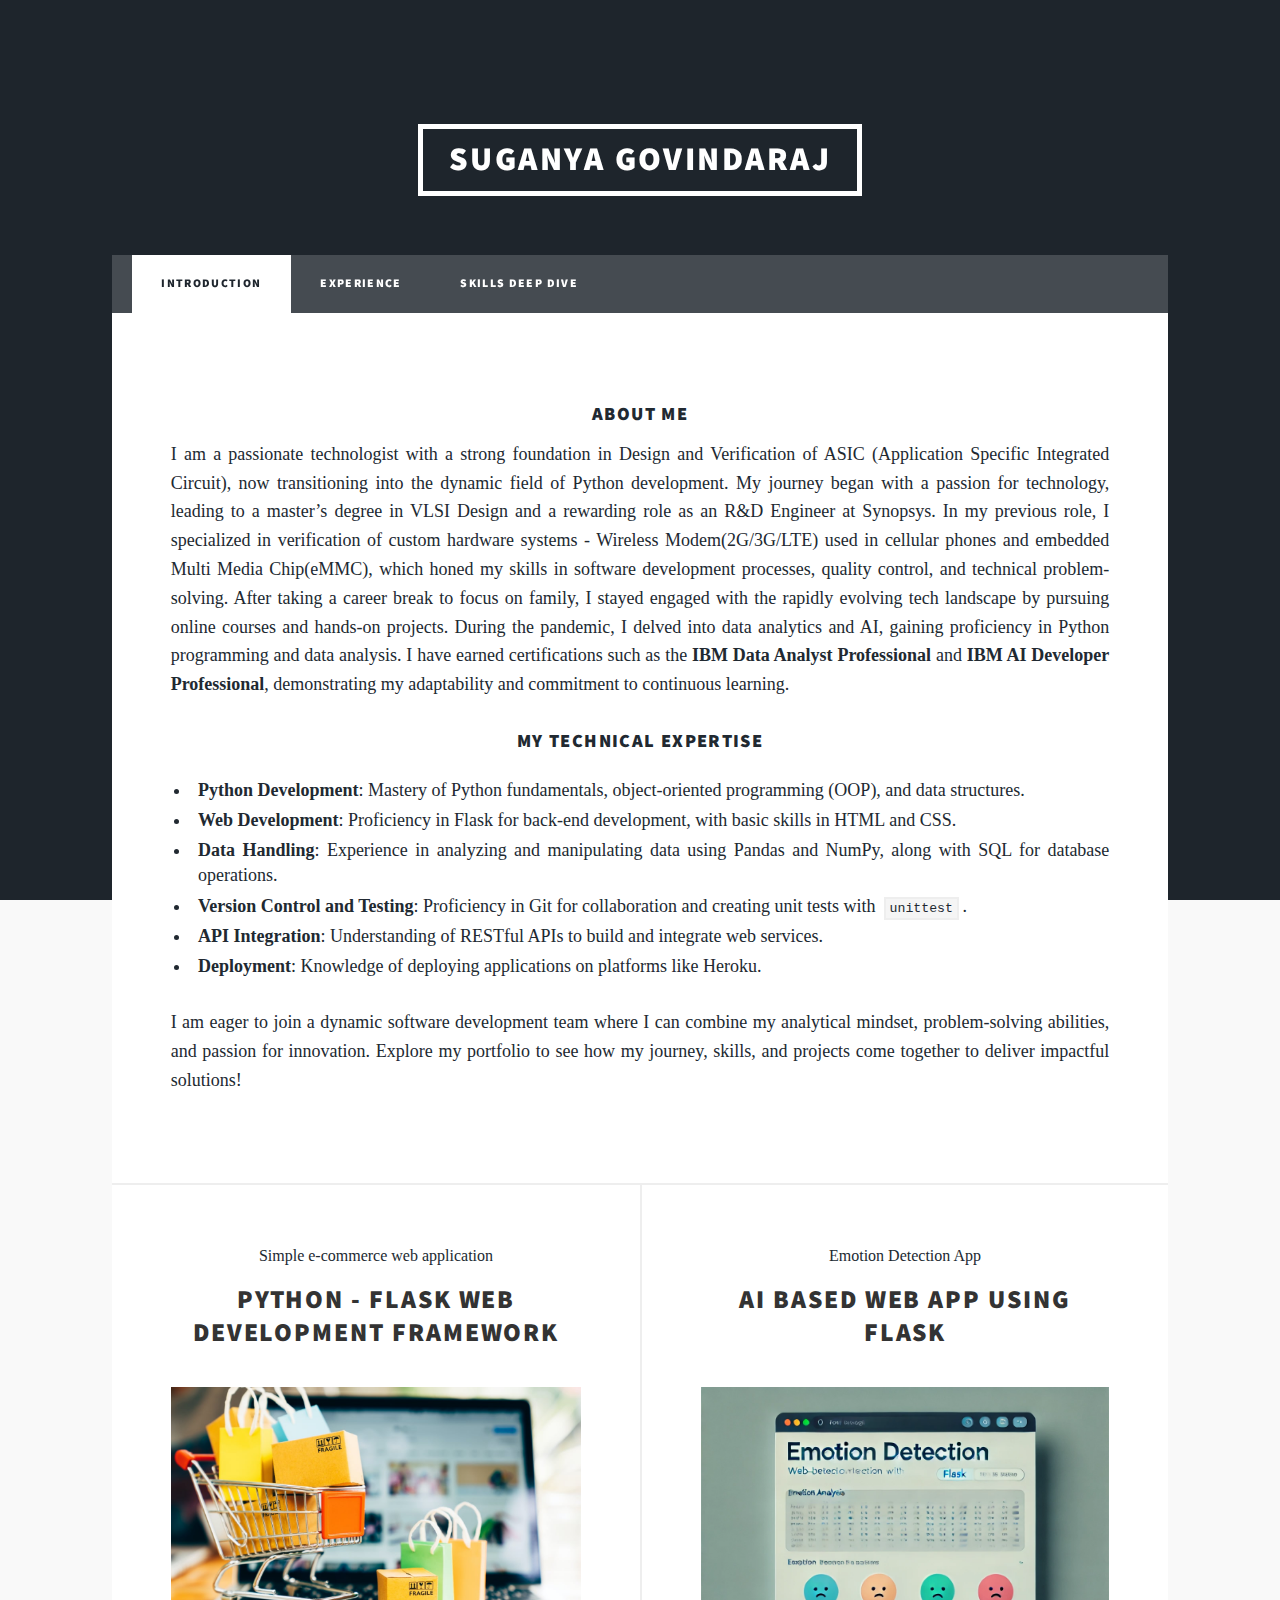
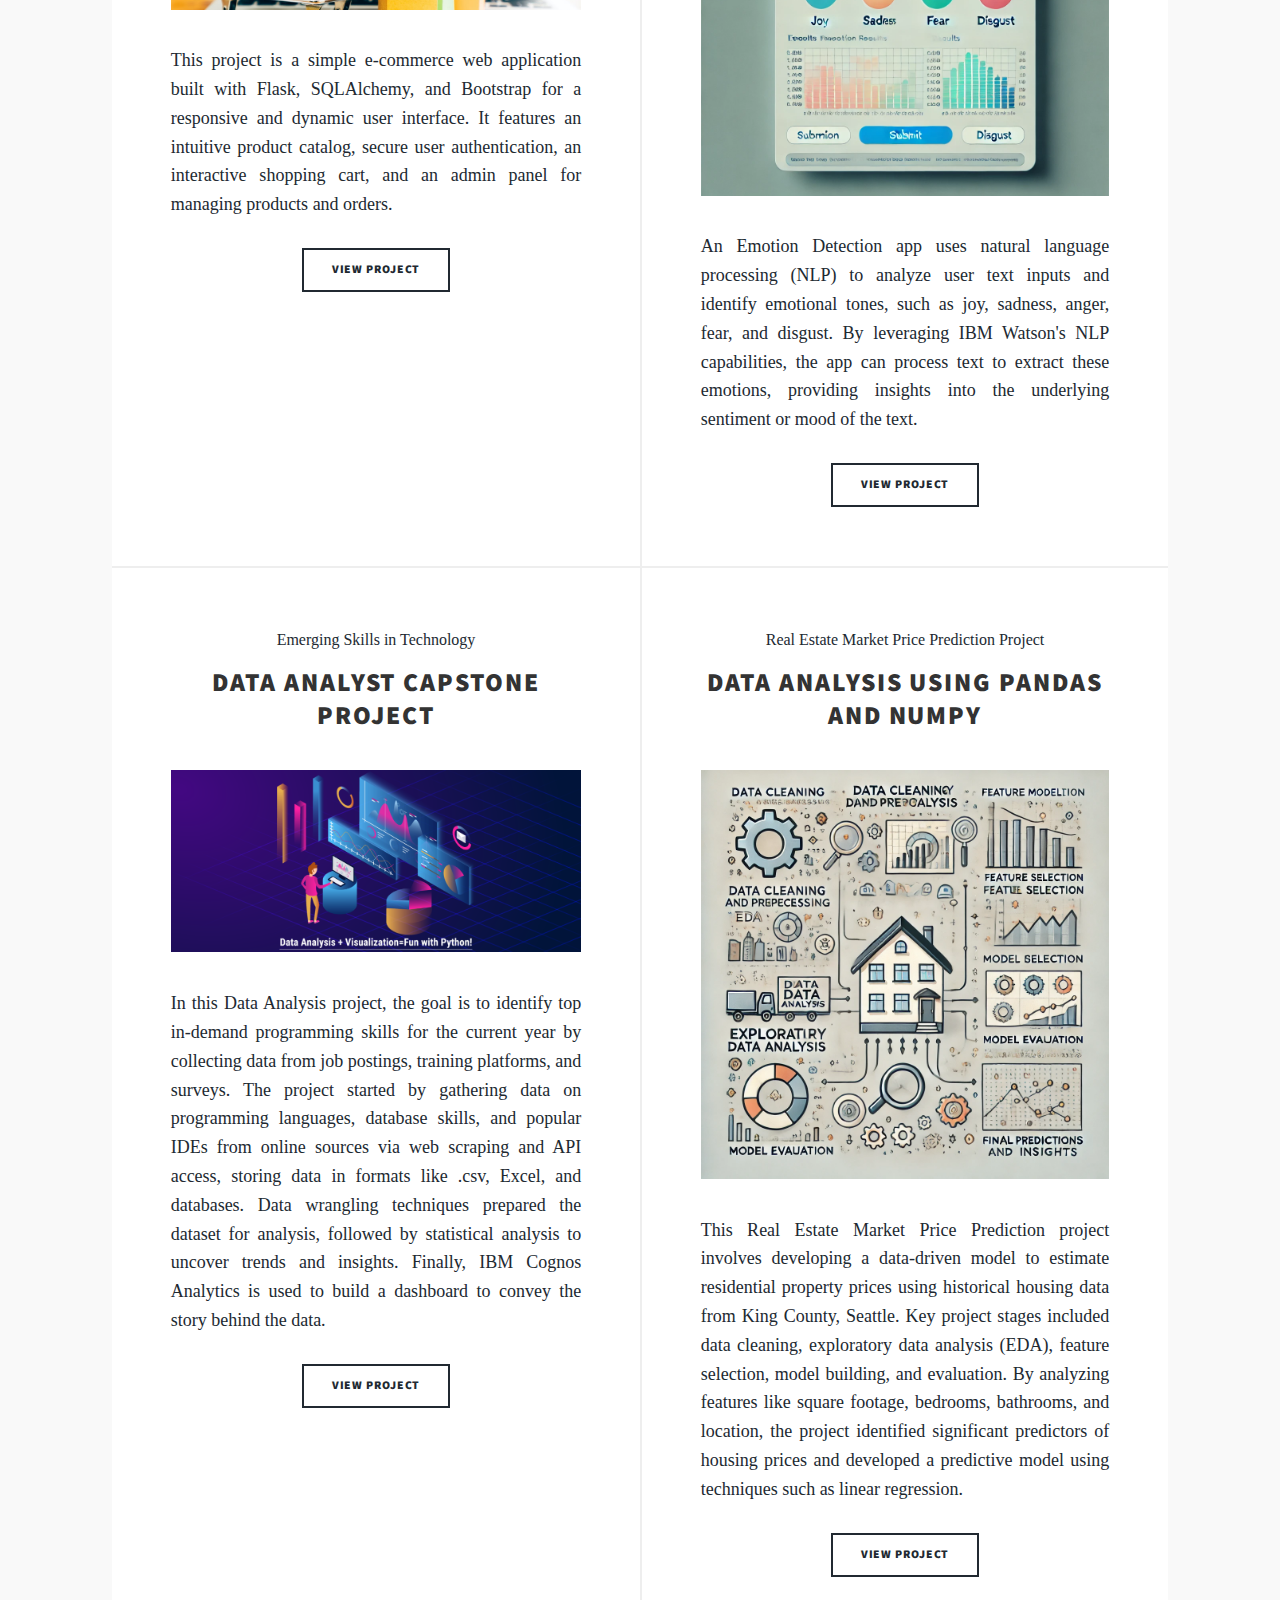
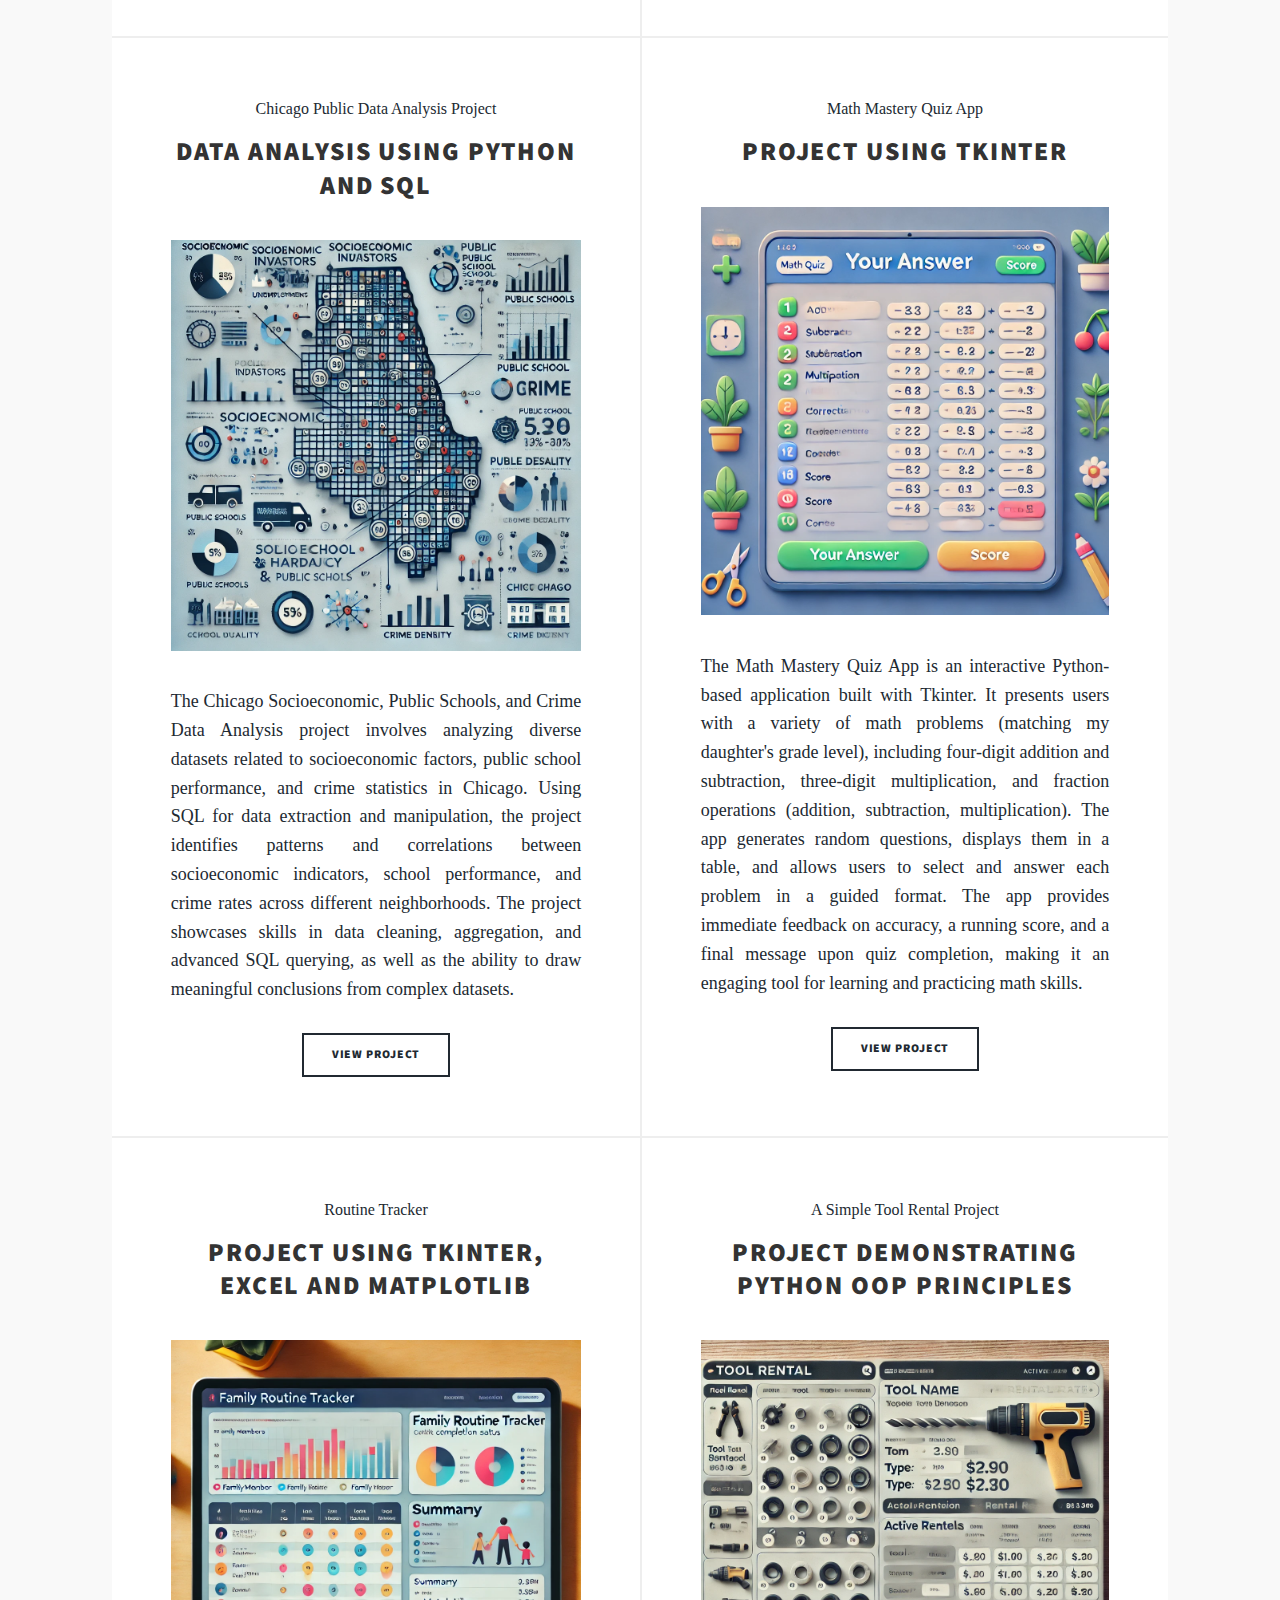
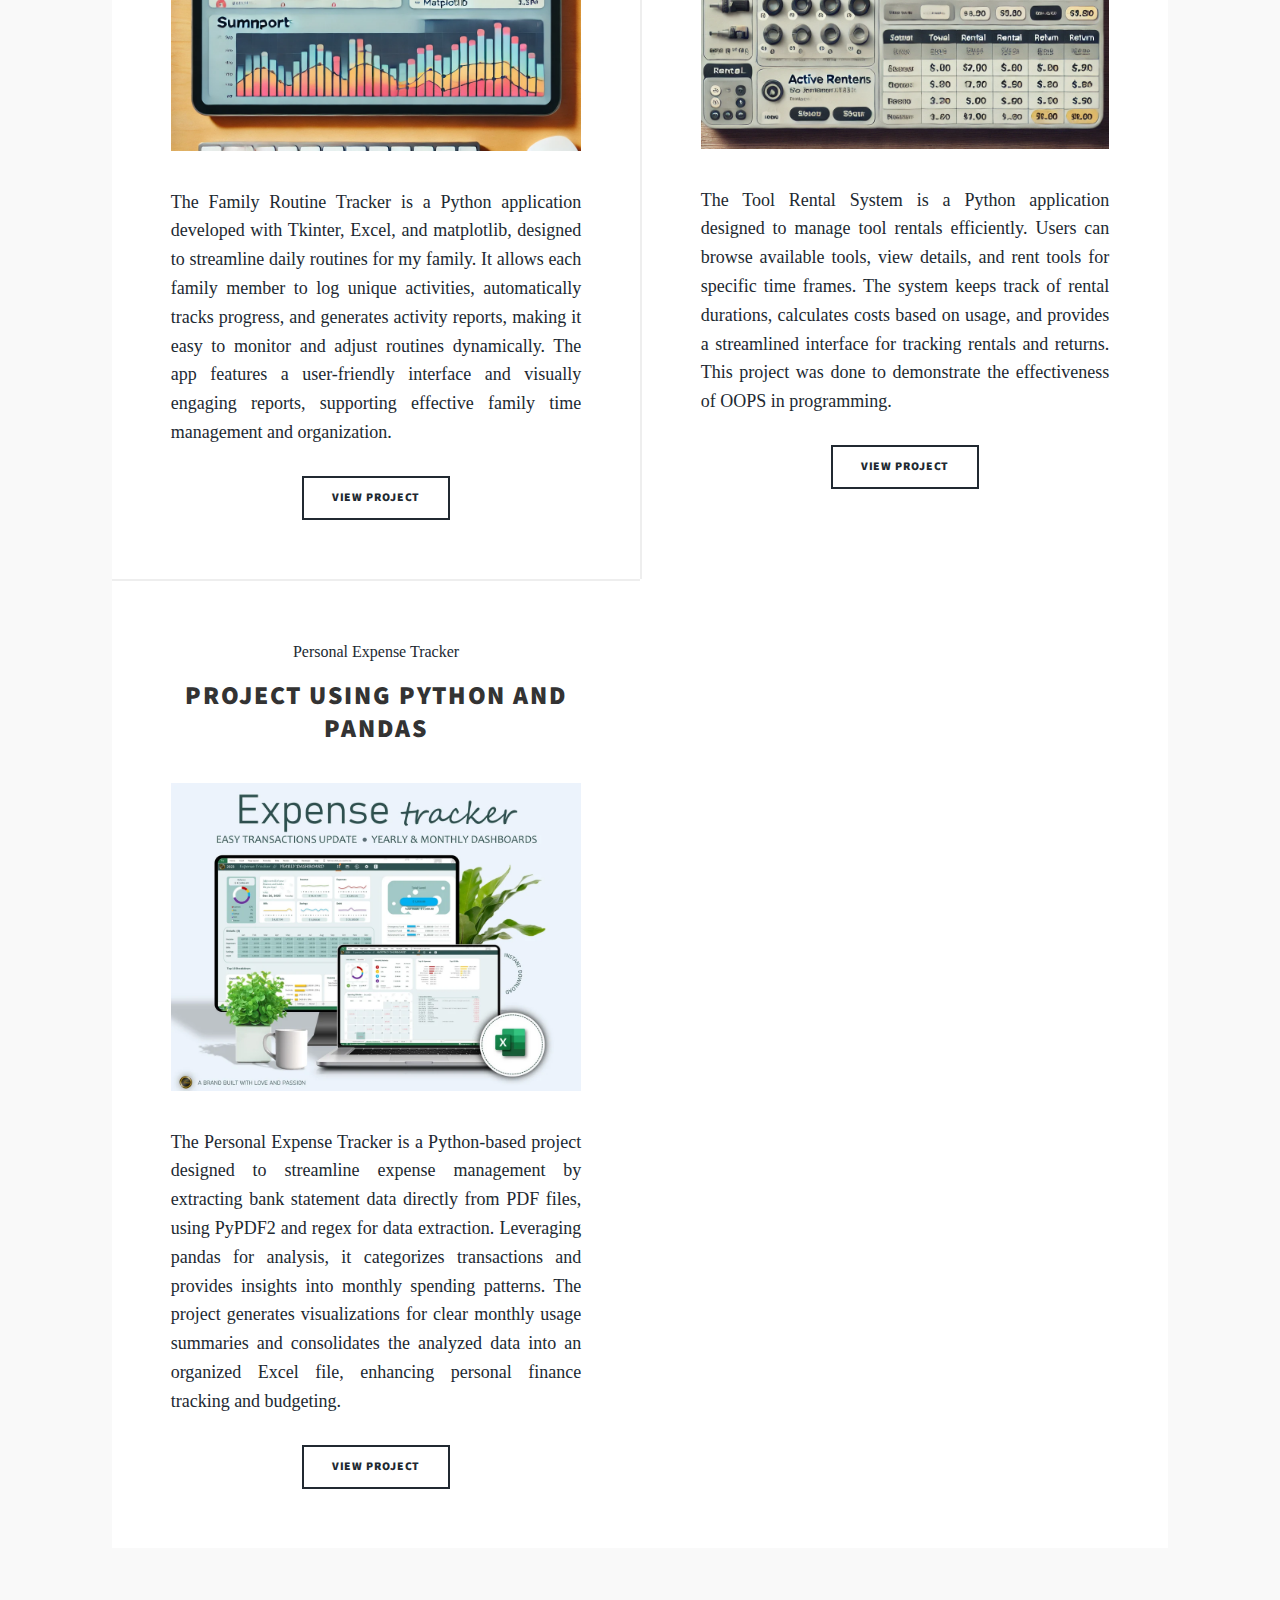
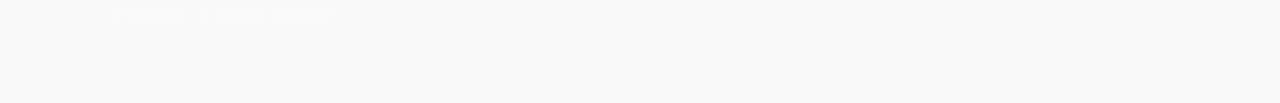
==== index.html @ 017e0efd "Add files via upload" ====
<!DOCTYPE HTML>
<!--
	Massively by HTML5 UP
	html5up.net | @ajlkn
	Free for personal and commercial use under the CCA 3.0 license (html5up.net/license)
-->
<html>
	<head>
		<title>Suganya G</title>
		<meta charset="utf-8" />
		<meta name="viewport" content="width=device-width, initial-scale=1, user-scalable=no" />
		<link rel="stylesheet" href="assets/css/main.css" />
		<noscript><link rel="stylesheet" href="assets/css/noscript.css" /></noscript>
	    <style>
			body {
                font-family: Aptos;
				font-size: 18px;
				line-height: 1.6;
				margin: 0;
				padding: 20px;
				background-color: #f9f9f9;
			}
			h1, h2 {
				color: #333;
			}
			p, ul {
				text-align: justify;
			}
			ul {
				list-style-type: square;
				margin-left: 20px;
			}
			section {
				margin-bottom: 20px;
			}
		</style>	
	
	</head>
	<body class="is-preload">

		<!-- Wrapper -->
			<div id="wrapper">

				<!-- Header -->
				<header id="header">
					<a href="index.html" class="logo">Suganya Govindaraj</a>
				</header>
						
					</div>


				<!-- Nav -->
					<nav id="nav">
						<ul class="links">
							<li class="active"><a href="index.html">Introduction</a></li>
							<li><a href="generic.html">Experience</a></li>
							<li><a href="elements.html">Skills Deep Dive</a></li>
						</ul>
						
					</nav>

				<!-- Main -->
					<div id="main">

						<!-- Featured Post -->
						<article class="post featured">
							<header class="posts">
								
								<h3>About Me</h3>
								<p style="font-style: normal; text-align: justify; font-size: 18px">
									I am a passionate technologist with a strong foundation in Design and Verification of ASIC (Application Specific Integrated Circuit), now transitioning into the dynamic field of Python development. My journey began with a passion for technology, leading to a master’s degree in VLSI Design and a rewarding role as an R&D Engineer at Synopsys.
									In my previous role, I specialized in verification of custom hardware systems - Wireless Modem(2G/3G/LTE) used in cellular phones and embedded Multi Media Chip(eMMC), which honed my skills in software development processes, quality control, and technical problem-solving.
									After taking a career break to focus on family, I stayed engaged with the rapidly evolving tech landscape by pursuing online courses and hands-on projects. During the pandemic, I delved into data analytics and AI, gaining proficiency in Python programming and data analysis.
									I have earned certifications such as the <strong>IBM Data Analyst Professional</strong> and <strong>IBM AI Developer Professional</strong>, demonstrating my adaptability and commitment to continuous learning.
								
								</p>
							
							
								<h3>My Technical Expertise</h3>
								<ul style="list-style-type: disc; margin: 30; padding: 0; font-family: Aptos; text-align: justify;">
									<li style="margin-bottom: 5px; font-size: 18px; line-height: 1.4;">
									  <strong>Python Development</strong>: Mastery of Python fundamentals, object-oriented programming (OOP), and data structures.
									</li>
									<li style="margin-bottom: 5px; font-size: 18px; line-height: 1.4;">
									  <strong>Web Development</strong>: Proficiency in Flask for back-end development, with basic skills in HTML and CSS.
									</li>
									<li style="margin-bottom: 5px; font-size: 18px; line-height: 1.4;">
									  <strong>Data Handling</strong>: Experience in analyzing and manipulating data using Pandas and NumPy, along with SQL for database operations.
									</li>
									<li style="margin-bottom: 5px; font-size: 18px; line-height: 1.4;">
									  <strong>Version Control and Testing</strong>: Proficiency in Git for collaboration and creating unit tests with <code style="background-color: #f5f5f5; padding: 2px 4px; font-family: monospace;">unittest</code>.
									</li>
									<li style="margin-bottom: 5px; font-size: 18px; line-height: 1.4;">
									  <strong>API Integration</strong>: Understanding of RESTful APIs to build and integrate web services.
									</li>
									<li style="margin-bottom: 5px; font-size: 18px; line-height: 1.4;">
									  <strong>Deployment</strong>: Knowledge of deploying applications on platforms like Heroku.
									</li>
								  </ul>
								  
								  
								  
							</section>
						
						
								<p style="font-style: normal; font-size: 18px; text-align: justify;">
									I am eager to join a dynamic software development team where I can combine my analytical mindset, problem-solving abilities, and passion for innovation. Explore my portfolio to see how my journey, skills, and projects come together to deliver impactful solutions!
								</p>
							
			
						</article>
						
						
						
						

						<!-- Posts -->
							<section class="posts">
								<article>
									<header>
										<span class="date" style="font-family: 'Aptos'; font-size: 16px;">Simple e-commerce web application</span>
										<h2><a href="https://github.com/Sugiuma/Portfolio_Projects/tree/main/E-commerce">Python - Flask Web development framework</a></h2>
									</header>
									<a href="https://github.com/Sugiuma/Portfolio_Projects/tree/main/E-commerce" class="image fit"><img src="images/ecommerce.jpg" alt="" /></a>
									<p>This project is a simple e-commerce web application built with Flask, SQLAlchemy, and Bootstrap for a responsive and dynamic user interface. It features an intuitive product catalog, secure user authentication, an interactive shopping cart, and an admin panel for managing products and orders.
										</p>
									<ul class="actions special">
										<li><a href="https://github.com/Sugiuma/Portfolio_Projects/tree/main/E-commerce" class="button">View Project</a></li>
									</ul>
								</article>
								<article>
									<header>
										<span class="date" style="font-family: 'Aptos'; font-size: 16px;">Emotion Detection App</span>
										<h2><a href="https://github.com/Sugiuma/Portfolio_Projects/tree/main/Emotion_Detection">AI Based Web App using Flask</a></h2>
									</header>
									<a href="https://github.com/Sugiuma/Portfolio_Projects/tree/main/Emotion_Detection" class="image fit"><img src="images/emotion.webp" alt="" /></a>
									<p>An Emotion Detection app uses natural language processing (NLP) to analyze user text inputs and identify emotional tones, such as joy, sadness, anger, fear, and disgust. By leveraging IBM Watson's NLP capabilities, the app can process text to extract these emotions, providing insights into the underlying sentiment or mood of the text.
										</p>
									<ul class="actions special">
										<li><a href="https://github.com/Sugiuma/Portfolio_Projects/tree/main/Emotion_Detection" class="button">View Project</a></li>
									</ul>
								</article>
								<article>
									<header>
										<span class="date" style="font-family: 'Aptos'; font-size: 16px;">Emerging Skills in Technology</span>
										<h2><a href="https://github.com/Sugiuma/Portfolio_Projects/tree/main/IBM_Capstone_Project">Data Analyst Capstone Project</a></h2>
									</header>
									<a href="https://github.com/Sugiuma/Portfolio_Projects/tree/main/IBM_Capstone_Project" class="image fit"><img src="images/capstone.webp" alt="" /></a>
									<p>In this Data Analysis project, the goal is to identify top in-demand programming skills for the current year by collecting data from job postings, training platforms, and surveys. The project started by gathering data on programming languages, database skills, and popular IDEs from online sources via web scraping and API access, storing data in formats like .csv, Excel, and databases. Data wrangling techniques prepared the dataset for analysis, followed by statistical analysis to uncover trends and insights. Finally, IBM Cognos Analytics is used to build a dashboard to convey the story behind the data.
										</p>
									<ul class="actions special">
										<li><a href="https://github.com/Sugiuma/Portfolio_Projects/tree/main/IBM_Capstone_Project" class="button">View Project</a></li>
									</ul>
								</article>
								<article>
									<header>
										<span class="date" style="font-family: 'Aptos'; font-size: 16px;">Real Estate Market Price Prediction Project</span>
										<h2><a href="https://github.com/Sugiuma/Portfolio_Projects/tree/main/Data_Analysis_Real_Estate">Data Analysis using Pandas and Numpy</a></h2>
									</header>
									<a href="https://github.com/Sugiuma/Portfolio_Projects/tree/main/Data_Analysis_Real_Estate" class="image fit"><img src="images/Data_analysis.webp" alt="" /></a>
									<p>This Real Estate Market Price Prediction project involves developing a data-driven model to estimate residential property prices using historical housing data from King County, Seattle. Key project stages included data cleaning, exploratory data analysis (EDA), feature selection, model building, and evaluation. By analyzing features like square footage, bedrooms, bathrooms, and location, the project identified significant predictors of housing prices and developed a predictive model using techniques such as linear regression.
										</p>
									<ul class="actions special">
										<li><a href="https://github.com/Sugiuma/Portfolio_Projects/tree/main/Data_Analysis_Real_Estate" class="button">View Project</a></li>
									</ul>
								</article>
								<article>
									<header>
										<span class="date" style="font-family: 'Aptos'; font-size: 16px;">Chicago Public Data Analysis Project</span>
										<h2><a href="https://github.com/Sugiuma/Portfolio_Projects/tree/main/Data_analysis_Chicago_SQL">Data Analysis using Python and SQL</a></h2>
									</header>
									<a href="https://github.com/Sugiuma/Portfolio_Projects/tree/main/Data_analysis_Chicago_SQL" class="image fit"><img src="images/chicago.webp" alt="" /></a>
									<p>The Chicago Socioeconomic, Public Schools, and Crime Data Analysis project involves analyzing diverse datasets related to socioeconomic factors, public school performance, and crime statistics in Chicago. Using SQL for data extraction and manipulation, the project identifies patterns and correlations between socioeconomic indicators, school performance, and crime rates across different neighborhoods. The project showcases skills in data cleaning, aggregation, and advanced SQL querying, as well as the ability to draw meaningful conclusions from complex datasets.
										</p>
									<ul class="actions special">
										<li><a href="https://github.com/Sugiuma/Portfolio_Projects/tree/main/Data_analysis_Chicago_SQL" class="button">View Project</a></li>
									</ul>
								</article>
								<article>
									<header>
										<span class="date" style="font-family: 'Aptos'; font-size: 16px;">Math Mastery Quiz App</span>
										<h2><a href="https://github.com/Sugiuma/Portfolio_Projects/tree/main/Math_Quiz">Project using Tkinter</a></h2>
									</header>
									<a href="https://github.com/Sugiuma/Portfolio_Projects/tree/main/Math_Quiz" class="image fit"><img src="images/math_app.webp" alt="" /></a>
									<p>The Math Mastery Quiz App is an interactive Python-based application built with Tkinter. It presents users with a variety of math problems (matching my daughter's grade level), including four-digit addition and subtraction, three-digit multiplication, and fraction operations (addition, subtraction, multiplication). The app generates random questions, displays them in a table, and allows users to select and answer each problem in a guided format. The app provides immediate feedback on accuracy, a running score, and a final message upon quiz completion, making it an engaging tool for learning and practicing math skills.</p>
									<ul class="actions special">
										<li><a href="https://github.com/Sugiuma/Portfolio_Projects/tree/main/Math_Quiz" class="button">View Project</a></li>
									</ul>
								</article>
								<article>
									<header>
										<span class="date" style="font-family: 'Aptos'; font-size: 16px;">Routine Tracker</span>
										<h2><a href="https://github.com/Sugiuma/Portfolio_Projects/tree/main/Routine_Tracker">Project using Tkinter, Excel and Matplotlib</a></h2>
									</header>
									<a href="https://github.com/Sugiuma/Portfolio_Projects/tree/main/Routine_Tracker" class="image fit"><img src="images/routine.webp" alt="" /></a>
									<p>The Family Routine Tracker is a Python application developed with Tkinter, Excel, and matplotlib, designed to streamline daily routines for my family. It allows each family member to log unique activities, automatically tracks progress, and generates activity reports, making it easy to monitor and adjust routines dynamically. The app features a user-friendly interface and visually engaging reports, supporting effective family time management and organization.</p>
									<ul class="actions special">
										<li><a href="https://github.com/Sugiuma/Portfolio_Projects/tree/main/Routine_Tracker" class="button">View Project</a></li>
									</ul>
								</article>
								<article>
									<header>
										<span class="date" style="font-family: 'Aptos'; font-size: 16px;">A Simple Tool Rental Project</span>
										<h2><a href="https://github.com/Sugiuma/Portfolio_Projects/tree/main/Rental_app">Project demonstrating Python OOP Principles</a></h2>
									</header>
									<a href="https://github.com/Sugiuma/Portfolio_Projects/tree/main/Rental_app" class="image fit"><img src="images/tool.webp" alt="" /></a>
									<p>The Tool Rental System is a Python application designed to manage tool rentals efficiently. Users can browse available tools, view details, and rent tools for specific time frames. The system keeps track of rental durations, calculates costs based on usage, and provides a streamlined interface for tracking rentals and returns. This project was done to demonstrate the effectiveness of OOPS in programming.</p>
									<ul class="actions special">
										<li><a href="https://github.com/Sugiuma/Portfolio_Projects/tree/main/Rental_app" class="button">View Project</a></li>
									</ul>
								</article>
								<article>
									<header>
										<span class="date" style="font-family: 'Aptos'; font-size: 16px;">Personal Expense Tracker</span>
										<h2><a href="https://github.com/Sugiuma/Portfolio_Projects/tree/main/Personal_Expense_Tracker">Project using Python and Pandas</a></h2>
									</header>
									<a href="https://github.com/Sugiuma/Portfolio_Projects/tree/main/Personal_Expense_Tracker" class="image fit"><img src="images/expense.webp" alt="" /></a>
									<p>The Personal Expense Tracker is a Python-based project designed to streamline expense management by extracting bank statement data directly from PDF files, using PyPDF2 and regex for data extraction. Leveraging pandas for analysis, it categorizes transactions and provides insights into monthly spending patterns. The project generates visualizations for clear monthly usage summaries and consolidates the analyzed data into an organized Excel file, enhancing personal finance tracking and budgeting.</p>
									<ul class="actions special">
										<li><a href="https://github.com/Sugiuma/Portfolio_Projects/tree/main/Personal_Expense_Tracker" class="button">View Project</a></li>
									</ul>
								</article>
								
								
								
								
								
							</section>

						
						

					</div>

				

				<!-- Copyright -->
					<div id="copyright">
						<ul><li>&copy; Untitled</li><li>Design: <a href="https://html5up.net">HTML5 UP</a></li></ul>
					</div>

			</div>

		<!-- Scripts -->
			<script src="assets/js/jquery.min.js"></script>
			<script src="assets/js/jquery.scrollex.min.js"></script>
			<script src="assets/js/jquery.scrolly.min.js"></script>
			<script src="assets/js/browser.min.js"></script>
			<script src="assets/js/breakpoints.min.js"></script>
			<script src="assets/js/util.js"></script>
			<script src="assets/js/main.js"></script>

	</body>
</html>
---- assets/css/main.css ----
@import url(fontawesome-all.min.css);
@import url("https://fonts.googleapis.com/css?family=Merriweather:300,700,300italic,700italic|Source+Sans+Pro:900");

/*
	Massively by HTML5 UP
	html5up.net | @ajlkn
	Free for personal and commercial use under the CCA 3.0 license (html5up.net/license)
*/

html, body, div, span, applet, object,
iframe, h1, h2, h3, h4, h5, h6, p, blockquote,
pre, a, abbr, acronym, address, big, cite,
code, del, dfn, em, img, ins, kbd, q, s, samp,
small, strike, strong, sub, sup, tt, var, b,
u, i, center, dl, dt, dd, ol, ul, li, fieldset,
form, label, legend, table, caption, tbody,
tfoot, thead, tr, th, td, article, aside,
canvas, details, embed, figure, figcaption,
footer, header, hgroup, menu, nav, output, ruby,
section, summary, time, mark, audio, video {
	margin: 0;
	padding: 0;
	border: 0;
	font-size: 100%;
	font: inherit;
	vertical-align: baseline;}

article, aside, details, figcaption, figure,
footer, header, hgroup, menu, nav, section {
	display: block;}

body {
	line-height: 1;
}

ol, ul {
	list-style: none;
}

blockquote, q {
	quotes: none;
}

	blockquote:before, blockquote:after, q:before, q:after {
		content: '';
		content: none;
	}

table {
	border-collapse: collapse;
	border-spacing: 0;
}

body {
	-webkit-text-size-adjust: none;
}

mark {
	background-color: transparent;
	color: inherit;
}

input::-moz-focus-inner {
	border: 0;
	padding: 0;
}

input, select, textarea {
	-moz-appearance: none;
	-webkit-appearance: none;
	-ms-appearance: none;
	appearance: none;
}

/* Basic */

	@-ms-viewport {
		width: device-width;
	}

	body {
		-ms-overflow-style: scrollbar;
	}

	@media screen and (max-width: 480px) {

		html, body {
			min-width: 320px;
		}

	}

	html {
		box-sizing: border-box;
	}

	*, *:before, *:after {
		box-sizing: inherit;
	}

	body {
		background-color: #1e252d;
	}

		body.is-preload *, body.is-preload *:before, body.is-preload *:after {
			-moz-animation: none !important;
			-webkit-animation: none !important;
			-ms-animation: none !important;
			animation: none !important;
			-moz-transition: none !important;
			-webkit-transition: none !important;
			-ms-transition: none !important;
			transition: none !important;
		}

/* Type */

	html {
		font-size: 16pt;
	}

		@media screen and (max-width: 1680px) {

			html {
				font-size: 12pt;
			}

		}

		@media screen and (max-width: 1280px) {

			html {
				font-size: 11pt;
			}

		}

		@media screen and (max-width: 360px) {

			html {
				font-size: 10pt;
			}

		}

	body {
		color: #212931;
	}

	body, input, select, textarea {
		font-family: "Merriweather", Georgia, serif;
		font-weight: 300;
		font-size: 1rem;
		line-height: 2.375;
	}

	a {
		-moz-transition: color 0.2s ease-in-out, background-color 0.2s ease-in-out, border-color 0.2s ease-in-out, box-shadow 0.2s ease-in-out;
		-webkit-transition: color 0.2s ease-in-out, background-color 0.2s ease-in-out, border-color 0.2s ease-in-out, box-shadow 0.2s ease-in-out;
		-ms-transition: color 0.2s ease-in-out, background-color 0.2s ease-in-out, border-color 0.2s ease-in-out, box-shadow 0.2s ease-in-out;
		transition: color 0.2s ease-in-out, background-color 0.2s ease-in-out, border-color 0.2s ease-in-out, box-shadow 0.2s ease-in-out;
		border-bottom: dotted 1px;
		text-decoration: none;
	}

		a:hover {
			border-bottom-color: transparent;
		}

	strong, b {
		font-weight: 600;
	}

	em, i {
		font-style: italic;
	}

	p {
		text-align: justify;
		margin: 0 0 2rem 0;
	}

	h1, h2, h3, h4, h5, h6 {
		font-family: "Source Sans Pro", Helvetica, sans-serif;
		font-weight: 900;
		line-height: 1.5;
		letter-spacing: 0.075em;
		text-transform: uppercase;
		margin: 0 0 1rem 0;
	}

		h1 a, h2 a, h3 a, h4 a, h5 a, h6 a {
			border-bottom: 0;
			color: inherit;
			text-decoration: none;
		}

	h1 {
		font-size: 4rem;
		line-height: 1.1;
		margin: 0 0 2rem 0;
	}

	h2 {
		font-size: 1.75rem;
		line-height: 1.3;
		margin: 0 0 1.5rem 0;
	}

	h3 {
		font-size: 1.25rem;
		margin: 0 0 1.5rem 0;
	}

	h4 {
		font-size: 1rem;
	}

	h5 {
		font-size: 0.9rem;
	}

	h6 {
		font-size: 0.8rem;
	}

	sub {
		font-size: 0.8rem;
		position: relative;
		top: 0.5rem;
	}

	sup {
		font-size: 0.8rem;
		position: relative;
		top: -0.5rem;
	}

	blockquote {
		border-left: solid 4px;
		font-style: italic;
		margin: 0 0 2rem 0;
		padding: 0.5rem 0 0.5rem 2rem;
	}

	code {
		border: solid 2px;
		font-family: "Courier New", monospace;
		font-size: 0.9rem;
		margin: 0 0.25rem;
		padding: 0.25rem 0.65rem;
	}

	pre {
		-webkit-overflow-scrolling: touch;
		font-family: "Courier New", monospace;
		font-size: 0.9rem;
		margin: 0 0 2rem 0;
	}

		pre code {
			display: block;
			line-height: 1.75;
			padding: 1rem 1.5rem;
			overflow-x: auto;
		}

	hr {
		border: 0;
		border-bottom: solid 2px;
		margin: 3rem 0;
	}

		hr.major {
			margin: 5rem 0;
		}

	.align-left {
		text-align: left;
	}

	.align-center {
		text-align: center;
	}

	.align-right {
		text-align: right;
	}

	input, select, textarea {
		color: #212931;
	}

	a {
		color: #212931;
		border-bottom-color: rgba(33, 41, 49, 0.5);
	}

		a:hover {
			border-bottom-color: transparent;
			color: #18bfef !important;
		}

	strong, b {
		color: #212931;
	}

	h1, h2, h3, h4, h5, h6 {
		color: #212931;
	}

	blockquote {
		border-left-color: #eeeeee;
	}

	code {
		background: rgba(220, 220, 220, 0.25);
		border-color: #eeeeee;
	}

	hr {
		border-bottom-color: #eeeeee;
	}

/* Row */

	.row {
		display: flex;
		flex-wrap: wrap;
		box-sizing: border-box;
		align-items: stretch;
	}

		.row > * {
			box-sizing: border-box;
		}

		.row.gtr-uniform > * > :last-child {
			margin-bottom: 0;
		}

		.row.aln-left {
			justify-content: flex-start;
		}

		.row.aln-center {
			justify-content: center;
		}

		.row.aln-right {
			justify-content: flex-end;
		}

		.row.aln-top {
			align-items: flex-start;
		}

		.row.aln-middle {
			align-items: center;
		}

		.row.aln-bottom {
			align-items: flex-end;
		}

		.row > .imp {
			order: -1;
		}

		.row > .col-1 {
			width: 8.33333%;
		}

		.row > .off-1 {
			margin-left: 8.33333%;
		}

		.row > .col-2 {
			width: 16.66667%;
		}

		.row > .off-2 {
			margin-left: 16.66667%;
		}

		.row > .col-3 {
			width: 25%;
		}

		.row > .off-3 {
			margin-left: 25%;
		}

		.row > .col-4 {
			width: 33.33333%;
		}

		.row > .off-4 {
			margin-left: 33.33333%;
		}

		.row > .col-5 {
			width: 41.66667%;
		}

		.row > .off-5 {
			margin-left: 41.66667%;
		}

		.row > .col-6 {
			width: 50%;
		}

		.row > .off-6 {
			margin-left: 50%;
		}

		.row > .col-7 {
			width: 58.33333%;
		}

		.row > .off-7 {
			margin-left: 58.33333%;
		}

		.row > .col-8 {
			width: 66.66667%;
		}

		.row > .off-8 {
			margin-left: 66.66667%;
		}

		.row > .col-9 {
			width: 75%;
		}

		.row > .off-9 {
			margin-left: 75%;
		}

		.row > .col-10 {
			width: 83.33333%;
		}

		.row > .off-10 {
			margin-left: 83.33333%;
		}

		.row > .col-11 {
			width: 91.66667%;
		}

		.row > .off-11 {
			margin-left: 91.66667%;
		}

		.row > .col-12 {
			width: 100%;
		}

		.row > .off-12 {
			margin-left: 100%;
		}

		.row.gtr-0 {
			margin-top: 0;
			margin-left: 0rem;
		}

			.row.gtr-0 > * {
				padding: 0 0 0 0rem;
			}

			.row.gtr-0.gtr-uniform {
				margin-top: 0rem;
			}

				.row.gtr-0.gtr-uniform > * {
					padding-top: 0rem;
				}

		.row.gtr-25 {
			margin-top: 0;
			margin-left: -0.375rem;
		}

			.row.gtr-25 > * {
				padding: 0 0 0 0.375rem;
			}

			.row.gtr-25.gtr-uniform {
				margin-top: -0.375rem;
			}

				.row.gtr-25.gtr-uniform > * {
					padding-top: 0.375rem;
				}

		.row.gtr-50 {
			margin-top: 0;
			margin-left: -0.75rem;
		}

			.row.gtr-50 > * {
				padding: 0 0 0 0.75rem;
			}

			.row.gtr-50.gtr-uniform {
				margin-top: -0.75rem;
			}

				.row.gtr-50.gtr-uniform > * {
					padding-top: 0.75rem;
				}

		.row {
			margin-top: 0;
			margin-left: -1.5rem;
		}

			.row > * {
				padding: 0 0 0 1.5rem;
			}

			.row.gtr-uniform {
				margin-top: -1.5rem;
			}

				.row.gtr-uniform > * {
					padding-top: 1.5rem;
				}

		.row.gtr-150 {
			margin-top: 0;
			margin-left: -2.25rem;
		}

			.row.gtr-150 > * {
				padding: 0 0 0 2.25rem;
			}

			.row.gtr-150.gtr-uniform {
				margin-top: -2.25rem;
			}

				.row.gtr-150.gtr-uniform > * {
					padding-top: 2.25rem;
				}

		.row.gtr-200 {
			margin-top: 0;
			margin-left: -3rem;
		}

			.row.gtr-200 > * {
				padding: 0 0 0 3rem;
			}

			.row.gtr-200.gtr-uniform {
				margin-top: -3rem;
			}

				.row.gtr-200.gtr-uniform > * {
					padding-top: 3rem;
				}

		@media screen and (max-width: 1680px) {

			.row {
				display: flex;
				flex-wrap: wrap;
				box-sizing: border-box;
				align-items: stretch;
			}

				.row > * {
					box-sizing: border-box;
				}

				.row.gtr-uniform > * > :last-child {
					margin-bottom: 0;
				}

				.row.aln-left {
					justify-content: flex-start;
				}

				.row.aln-center {
					justify-content: center;
				}

				.row.aln-right {
					justify-content: flex-end;
				}

				.row.aln-top {
					align-items: flex-start;
				}

				.row.aln-middle {
					align-items: center;
				}

				.row.aln-bottom {
					align-items: flex-end;
				}

				.row > .imp-xlarge {
					order: -1;
				}

				.row > .col-1-xlarge {
					width: 8.33333%;
				}

				.row > .off-1-xlarge {
					margin-left: 8.33333%;
				}

				.row > .col-2-xlarge {
					width: 16.66667%;
				}

				.row > .off-2-xlarge {
					margin-left: 16.66667%;
				}

				.row > .col-3-xlarge {
					width: 25%;
				}

				.row > .off-3-xlarge {
					margin-left: 25%;
				}

				.row > .col-4-xlarge {
					width: 33.33333%;
				}

				.row > .off-4-xlarge {
					margin-left: 33.33333%;
				}

				.row > .col-5-xlarge {
					width: 41.66667%;
				}

				.row > .off-5-xlarge {
					margin-left: 41.66667%;
				}

				.row > .col-6-xlarge {
					width: 50%;
				}

				.row > .off-6-xlarge {
					margin-left: 50%;
				}

				.row > .col-7-xlarge {
					width: 58.33333%;
				}

				.row > .off-7-xlarge {
					margin-left: 58.33333%;
				}

				.row > .col-8-xlarge {
					width: 66.66667%;
				}

				.row > .off-8-xlarge {
					margin-left: 66.66667%;
				}

				.row > .col-9-xlarge {
					width: 75%;
				}

				.row > .off-9-xlarge {
					margin-left: 75%;
				}

				.row > .col-10-xlarge {
					width: 83.33333%;
				}

				.row > .off-10-xlarge {
					margin-left: 83.33333%;
				}

				.row > .col-11-xlarge {
					width: 91.66667%;
				}

				.row > .off-11-xlarge {
					margin-left: 91.66667%;
				}

				.row > .col-12-xlarge {
					width: 100%;
				}

				.row > .off-12-xlarge {
					margin-left: 100%;
				}

				.row.gtr-0 {
					margin-top: 0;
					margin-left: 0rem;
				}

					.row.gtr-0 > * {
						padding: 0 0 0 0rem;
					}

					.row.gtr-0.gtr-uniform {
						margin-top: 0rem;
					}

						.row.gtr-0.gtr-uniform > * {
							padding-top: 0rem;
						}

				.row.gtr-25 {
					margin-top: 0;
					margin-left: -0.375rem;
				}

					.row.gtr-25 > * {
						padding: 0 0 0 0.375rem;
					}

					.row.gtr-25.gtr-uniform {
						margin-top: -0.375rem;
					}

						.row.gtr-25.gtr-uniform > * {
							padding-top: 0.375rem;
						}

				.row.gtr-50 {
					margin-top: 0;
					margin-left: -0.75rem;
				}

					.row.gtr-50 > * {
						padding: 0 0 0 0.75rem;
					}

					.row.gtr-50.gtr-uniform {
						margin-top: -0.75rem;
					}

						.row.gtr-50.gtr-uniform > * {
							padding-top: 0.75rem;
						}

				.row {
					margin-top: 0;
					margin-left: -1.5rem;
				}

					.row > * {
						padding: 0 0 0 1.5rem;
					}

					.row.gtr-uniform {
						margin-top: -1.5rem;
					}

						.row.gtr-uniform > * {
							padding-top: 1.5rem;
						}

				.row.gtr-150 {
					margin-top: 0;
					margin-left: -2.25rem;
				}

					.row.gtr-150 > * {
						padding: 0 0 0 2.25rem;
					}

					.row.gtr-150.gtr-uniform {
						margin-top: -2.25rem;
					}

						.row.gtr-150.gtr-uniform > * {
							padding-top: 2.25rem;
						}

				.row.gtr-200 {
					margin-top: 0;
					margin-left: -3rem;
				}

					.row.gtr-200 > * {
						padding: 0 0 0 3rem;
					}

					.row.gtr-200.gtr-uniform {
						margin-top: -3rem;
					}

						.row.gtr-200.gtr-uniform > * {
							padding-top: 3rem;
						}

		}

		@media screen and (max-width: 1280px) {

			.row {
				display: flex;
				flex-wrap: wrap;
				box-sizing: border-box;
				align-items: stretch;
			}

				.row > * {
					box-sizing: border-box;
				}

				.row.gtr-uniform > * > :last-child {
					margin-bottom: 0;
				}

				.row.aln-left {
					justify-content: flex-start;
				}

				.row.aln-center {
					justify-content: center;
				}

				.row.aln-right {
					justify-content: flex-end;
				}

				.row.aln-top {
					align-items: flex-start;
				}

				.row.aln-middle {
					align-items: center;
				}

				.row.aln-bottom {
					align-items: flex-end;
				}

				.row > .imp-large {
					order: -1;
				}

				.row > .col-1-large {
					width: 8.33333%;
				}

				.row > .off-1-large {
					margin-left: 8.33333%;
				}

				.row > .col-2-large {
					width: 16.66667%;
				}

				.row > .off-2-large {
					margin-left: 16.66667%;
				}

				.row > .col-3-large {
					width: 25%;
				}

				.row > .off-3-large {
					margin-left: 25%;
				}

				.row > .col-4-large {
					width: 33.33333%;
				}

				.row > .off-4-large {
					margin-left: 33.33333%;
				}

				.row > .col-5-large {
					width: 41.66667%;
				}

				.row > .off-5-large {
					margin-left: 41.66667%;
				}

				.row > .col-6-large {
					width: 50%;
				}

				.row > .off-6-large {
					margin-left: 50%;
				}

				.row > .col-7-large {
					width: 58.33333%;
				}

				.row > .off-7-large {
					margin-left: 58.33333%;
				}

				.row > .col-8-large {
					width: 66.66667%;
				}

				.row > .off-8-large {
					margin-left: 66.66667%;
				}

				.row > .col-9-large {
					width: 75%;
				}

				.row > .off-9-large {
					margin-left: 75%;
				}

				.row > .col-10-large {
					width: 83.33333%;
				}

				.row > .off-10-large {
					margin-left: 83.33333%;
				}

				.row > .col-11-large {
					width: 91.66667%;
				}

				.row > .off-11-large {
					margin-left: 91.66667%;
				}

				.row > .col-12-large {
					width: 100%;
				}

				.row > .off-12-large {
					margin-left: 100%;
				}

				.row.gtr-0 {
					margin-top: 0;
					margin-left: 0rem;
				}

					.row.gtr-0 > * {
						padding: 0 0 0 0rem;
					}

					.row.gtr-0.gtr-uniform {
						margin-top: 0rem;
					}

						.row.gtr-0.gtr-uniform > * {
							padding-top: 0rem;
						}

				.row.gtr-25 {
					margin-top: 0;
					margin-left: -0.375rem;
				}

					.row.gtr-25 > * {
						padding: 0 0 0 0.375rem;
					}

					.row.gtr-25.gtr-uniform {
						margin-top: -0.375rem;
					}

						.row.gtr-25.gtr-uniform > * {
							padding-top: 0.375rem;
						}

				.row.gtr-50 {
					margin-top: 0;
					margin-left: -0.75rem;
				}

					.row.gtr-50 > * {
						padding: 0 0 0 0.75rem;
					}

					.row.gtr-50.gtr-uniform {
						margin-top: -0.75rem;
					}

						.row.gtr-50.gtr-uniform > * {
							padding-top: 0.75rem;
						}

				.row {
					margin-top: 0;
					margin-left: -1.5rem;
				}

					.row > * {
						padding: 0 0 0 1.5rem;
					}

					.row.gtr-uniform {
						margin-top: -1.5rem;
					}

						.row.gtr-uniform > * {
							padding-top: 1.5rem;
						}

				.row.gtr-150 {
					margin-top: 0;
					margin-left: -2.25rem;
				}

					.row.gtr-150 > * {
						padding: 0 0 0 2.25rem;
					}

					.row.gtr-150.gtr-uniform {
						margin-top: -2.25rem;
					}

						.row.gtr-150.gtr-uniform > * {
							padding-top: 2.25rem;
						}

				.row.gtr-200 {
					margin-top: 0;
					margin-left: -3rem;
				}

					.row.gtr-200 > * {
						padding: 0 0 0 3rem;
					}

					.row.gtr-200.gtr-uniform {
						margin-top: -3rem;
					}

						.row.gtr-200.gtr-uniform > * {
							padding-top: 3rem;
						}

		}

		@media screen and (max-width: 980px) {

			.row {
				display: flex;
				flex-wrap: wrap;
				box-sizing: border-box;
				align-items: stretch;
			}

				.row > * {
					box-sizing: border-box;
				}

				.row.gtr-uniform > * > :last-child {
					margin-bottom: 0;
				}

				.row.aln-left {
					justify-content: flex-start;
				}

				.row.aln-center {
					justify-content: center;
				}

				.row.aln-right {
					justify-content: flex-end;
				}

				.row.aln-top {
					align-items: flex-start;
				}

				.row.aln-middle {
					align-items: center;
				}

				.row.aln-bottom {
					align-items: flex-end;
				}

				.row > .imp-medium {
					order: -1;
				}

				.row > .col-1-medium {
					width: 8.33333%;
				}

				.row > .off-1-medium {
					margin-left: 8.33333%;
				}

				.row > .col-2-medium {
					width: 16.66667%;
				}

				.row > .off-2-medium {
					margin-left: 16.66667%;
				}

				.row > .col-3-medium {
					width: 25%;
				}

				.row > .off-3-medium {
					margin-left: 25%;
				}

				.row > .col-4-medium {
					width: 33.33333%;
				}

				.row > .off-4-medium {
					margin-left: 33.33333%;
				}

				.row > .col-5-medium {
					width: 41.66667%;
				}

				.row > .off-5-medium {
					margin-left: 41.66667%;
				}

				.row > .col-6-medium {
					width: 50%;
				}

				.row > .off-6-medium {
					margin-left: 50%;
				}

				.row > .col-7-medium {
					width: 58.33333%;
				}

				.row > .off-7-medium {
					margin-left: 58.33333%;
				}

				.row > .col-8-medium {
					width: 66.66667%;
				}

				.row > .off-8-medium {
					margin-left: 66.66667%;
				}

				.row > .col-9-medium {
					width: 75%;
				}

				.row > .off-9-medium {
					margin-left: 75%;
				}

				.row > .col-10-medium {
					width: 83.33333%;
				}

				.row > .off-10-medium {
					margin-left: 83.33333%;
				}

				.row > .col-11-medium {
					width: 91.66667%;
				}

				.row > .off-11-medium {
					margin-left: 91.66667%;
				}

				.row > .col-12-medium {
					width: 100%;
				}

				.row > .off-12-medium {
					margin-left: 100%;
				}

				.row.gtr-0 {
					margin-top: 0;
					margin-left: 0rem;
				}

					.row.gtr-0 > * {
						padding: 0 0 0 0rem;
					}

					.row.gtr-0.gtr-uniform {
						margin-top: 0rem;
					}

						.row.gtr-0.gtr-uniform > * {
							padding-top: 0rem;
						}

				.row.gtr-25 {
					margin-top: 0;
					margin-left: -0.375rem;
				}

					.row.gtr-25 > * {
						padding: 0 0 0 0.375rem;
					}

					.row.gtr-25.gtr-uniform {
						margin-top: -0.375rem;
					}

						.row.gtr-25.gtr-uniform > * {
							padding-top: 0.375rem;
						}

				.row.gtr-50 {
					margin-top: 0;
					margin-left: -0.75rem;
				}

					.row.gtr-50 > * {
						padding: 0 0 0 0.75rem;
					}

					.row.gtr-50.gtr-uniform {
						margin-top: -0.75rem;
					}

						.row.gtr-50.gtr-uniform > * {
							padding-top: 0.75rem;
						}

				.row {
					margin-top: 0;
					margin-left: -1.5rem;
				}

					.row > * {
						padding: 0 0 0 1.5rem;
					}

					.row.gtr-uniform {
						margin-top: -1.5rem;
					}

						.row.gtr-uniform > * {
							padding-top: 1.5rem;
						}

				.row.gtr-150 {
					margin-top: 0;
					margin-left: -2.25rem;
				}

					.row.gtr-150 > * {
						padding: 0 0 0 2.25rem;
					}

					.row.gtr-150.gtr-uniform {
						margin-top: -2.25rem;
					}

						.row.gtr-150.gtr-uniform > * {
							padding-top: 2.25rem;
						}

				.row.gtr-200 {
					margin-top: 0;
					margin-left: -3rem;
				}

					.row.gtr-200 > * {
						padding: 0 0 0 3rem;
					}

					.row.gtr-200.gtr-uniform {
						margin-top: -3rem;
					}

						.row.gtr-200.gtr-uniform > * {
							padding-top: 3rem;
						}

		}

		@media screen and (max-width: 736px) {

			.row {
				display: flex;
				flex-wrap: wrap;
				box-sizing: border-box;
				align-items: stretch;
			}

				.row > * {
					box-sizing: border-box;
				}

				.row.gtr-uniform > * > :last-child {
					margin-bottom: 0;
				}

				.row.aln-left {
					justify-content: flex-start;
				}

				.row.aln-center {
					justify-content: center;
				}

				.row.aln-right {
					justify-content: flex-end;
				}

				.row.aln-top {
					align-items: flex-start;
				}

				.row.aln-middle {
					align-items: center;
				}

				.row.aln-bottom {
					align-items: flex-end;
				}

				.row > .imp-small {
					order: -1;
				}

				.row > .col-1-small {
					width: 8.33333%;
				}

				.row > .off-1-small {
					margin-left: 8.33333%;
				}

				.row > .col-2-small {
					width: 16.66667%;
				}

				.row > .off-2-small {
					margin-left: 16.66667%;
				}

				.row > .col-3-small {
					width: 25%;
				}

				.row > .off-3-small {
					margin-left: 25%;
				}

				.row > .col-4-small {
					width: 33.33333%;
				}

				.row > .off-4-small {
					margin-left: 33.33333%;
				}

				.row > .col-5-small {
					width: 41.66667%;
				}

				.row > .off-5-small {
					margin-left: 41.66667%;
				}

				.row > .col-6-small {
					width: 50%;
				}

				.row > .off-6-small {
					margin-left: 50%;
				}

				.row > .col-7-small {
					width: 58.33333%;
				}

				.row > .off-7-small {
					margin-left: 58.33333%;
				}

				.row > .col-8-small {
					width: 66.66667%;
				}

				.row > .off-8-small {
					margin-left: 66.66667%;
				}

				.row > .col-9-small {
					width: 75%;
				}

				.row > .off-9-small {
					margin-left: 75%;
				}

				.row > .col-10-small {
					width: 83.33333%;
				}

				.row > .off-10-small {
					margin-left: 83.33333%;
				}

				.row > .col-11-small {
					width: 91.66667%;
				}

				.row > .off-11-small {
					margin-left: 91.66667%;
				}

				.row > .col-12-small {
					width: 100%;
				}

				.row > .off-12-small {
					margin-left: 100%;
				}

				.row.gtr-0 {
					margin-top: 0;
					margin-left: 0rem;
				}

					.row.gtr-0 > * {
						padding: 0 0 0 0rem;
					}

					.row.gtr-0.gtr-uniform {
						margin-top: 0rem;
					}

						.row.gtr-0.gtr-uniform > * {
							padding-top: 0rem;
						}

				.row.gtr-25 {
					margin-top: 0;
					margin-left: -0.375rem;
				}

					.row.gtr-25 > * {
						padding: 0 0 0 0.375rem;
					}

					.row.gtr-25.gtr-uniform {
						margin-top: -0.375rem;
					}

						.row.gtr-25.gtr-uniform > * {
							padding-top: 0.375rem;
						}

				.row.gtr-50 {
					margin-top: 0;
					margin-left: -0.75rem;
				}

					.row.gtr-50 > * {
						padding: 0 0 0 0.75rem;
					}

					.row.gtr-50.gtr-uniform {
						margin-top: -0.75rem;
					}

						.row.gtr-50.gtr-uniform > * {
							padding-top: 0.75rem;
						}

				.row {
					margin-top: 0;
					margin-left: -1.5rem;
				}

					.row > * {
						padding: 0 0 0 1.5rem;
					}

					.row.gtr-uniform {
						margin-top: -1.5rem;
					}

						.row.gtr-uniform > * {
							padding-top: 1.5rem;
						}

				.row.gtr-150 {
					margin-top: 0;
					margin-left: -2.25rem;
				}

					.row.gtr-150 > * {
						padding: 0 0 0 2.25rem;
					}

					.row.gtr-150.gtr-uniform {
						margin-top: -2.25rem;
					}

						.row.gtr-150.gtr-uniform > * {
							padding-top: 2.25rem;
						}

				.row.gtr-200 {
					margin-top: 0;
					margin-left: -3rem;
				}

					.row.gtr-200 > * {
						padding: 0 0 0 3rem;
					}

					.row.gtr-200.gtr-uniform {
						margin-top: -3rem;
					}

						.row.gtr-200.gtr-uniform > * {
							padding-top: 3rem;
						}

		}

		@media screen and (max-width: 480px) {

			.row {
				display: flex;
				flex-wrap: wrap;
				box-sizing: border-box;
				align-items: stretch;
			}

				.row > * {
					box-sizing: border-box;
				}

				.row.gtr-uniform > * > :last-child {
					margin-bottom: 0;
				}

				.row.aln-left {
					justify-content: flex-start;
				}

				.row.aln-center {
					justify-content: center;
				}

				.row.aln-right {
					justify-content: flex-end;
				}

				.row.aln-top {
					align-items: flex-start;
				}

				.row.aln-middle {
					align-items: center;
				}

				.row.aln-bottom {
					align-items: flex-end;
				}

				.row > .imp-xsmall {
					order: -1;
				}

				.row > .col-1-xsmall {
					width: 8.33333%;
				}

				.row > .off-1-xsmall {
					margin-left: 8.33333%;
				}

				.row > .col-2-xsmall {
					width: 16.66667%;
				}

				.row > .off-2-xsmall {
					margin-left: 16.66667%;
				}

				.row > .col-3-xsmall {
					width: 25%;
				}

				.row > .off-3-xsmall {
					margin-left: 25%;
				}

				.row > .col-4-xsmall {
					width: 33.33333%;
				}

				.row > .off-4-xsmall {
					margin-left: 33.33333%;
				}

				.row > .col-5-xsmall {
					width: 41.66667%;
				}

				.row > .off-5-xsmall {
					margin-left: 41.66667%;
				}

				.row > .col-6-xsmall {
					width: 50%;
				}

				.row > .off-6-xsmall {
					margin-left: 50%;
				}

				.row > .col-7-xsmall {
					width: 58.33333%;
				}

				.row > .off-7-xsmall {
					margin-left: 58.33333%;
				}

				.row > .col-8-xsmall {
					width: 66.66667%;
				}

				.row > .off-8-xsmall {
					margin-left: 66.66667%;
				}

				.row > .col-9-xsmall {
					width: 75%;
				}

				.row > .off-9-xsmall {
					margin-left: 75%;
				}

				.row > .col-10-xsmall {
					width: 83.33333%;
				}

				.row > .off-10-xsmall {
					margin-left: 83.33333%;
				}

				.row > .col-11-xsmall {
					width: 91.66667%;
				}

				.row > .off-11-xsmall {
					margin-left: 91.66667%;
				}

				.row > .col-12-xsmall {
					width: 100%;
				}

				.row > .off-12-xsmall {
					margin-left: 100%;
				}

				.row.gtr-0 {
					margin-top: 0;
					margin-left: 0rem;
				}

					.row.gtr-0 > * {
						padding: 0 0 0 0rem;
					}

					.row.gtr-0.gtr-uniform {
						margin-top: 0rem;
					}

						.row.gtr-0.gtr-uniform > * {
							padding-top: 0rem;
						}

				.row.gtr-25 {
					margin-top: 0;
					margin-left: -0.375rem;
				}

					.row.gtr-25 > * {
						padding: 0 0 0 0.375rem;
					}

					.row.gtr-25.gtr-uniform {
						margin-top: -0.375rem;
					}

						.row.gtr-25.gtr-uniform > * {
							padding-top: 0.375rem;
						}

				.row.gtr-50 {
					margin-top: 0;
					margin-left: -0.75rem;
				}

					.row.gtr-50 > * {
						padding: 0 0 0 0.75rem;
					}

					.row.gtr-50.gtr-uniform {
						margin-top: -0.75rem;
					}

						.row.gtr-50.gtr-uniform > * {
							padding-top: 0.75rem;
						}

				.row {
					margin-top: 0;
					margin-left: -1.5rem;
				}

					.row > * {
						padding: 0 0 0 1.5rem;
					}

					.row.gtr-uniform {
						margin-top: -1.5rem;
					}

						.row.gtr-uniform > * {
							padding-top: 1.5rem;
						}

				.row.gtr-150 {
					margin-top: 0;
					margin-left: -2.25rem;
				}

					.row.gtr-150 > * {
						padding: 0 0 0 2.25rem;
					}

					.row.gtr-150.gtr-uniform {
						margin-top: -2.25rem;
					}

						.row.gtr-150.gtr-uniform > * {
							padding-top: 2.25rem;
						}

				.row.gtr-200 {
					margin-top: 0;
					margin-left: -3rem;
				}

					.row.gtr-200 > * {
						padding: 0 0 0 3rem;
					}

					.row.gtr-200.gtr-uniform {
						margin-top: -3rem;
					}

						.row.gtr-200.gtr-uniform > * {
							padding-top: 3rem;
						}

		}

		@media screen and (max-width: 360px) {

			.row {
				display: flex;
				flex-wrap: wrap;
				box-sizing: border-box;
				align-items: stretch;
			}

				.row > * {
					box-sizing: border-box;
				}

				.row.gtr-uniform > * > :last-child {
					margin-bottom: 0;
				}

				.row.aln-left {
					justify-content: flex-start;
				}

				.row.aln-center {
					justify-content: center;
				}

				.row.aln-right {
					justify-content: flex-end;
				}

				.row.aln-top {
					align-items: flex-start;
				}

				.row.aln-middle {
					align-items: center;
				}

				.row.aln-bottom {
					align-items: flex-end;
				}

				.row > .imp-xxsmall {
					order: -1;
				}

				.row > .col-1-xxsmall {
					width: 8.33333%;
				}

				.row > .off-1-xxsmall {
					margin-left: 8.33333%;
				}

				.row > .col-2-xxsmall {
					width: 16.66667%;
				}

				.row > .off-2-xxsmall {
					margin-left: 16.66667%;
				}

				.row > .col-3-xxsmall {
					width: 25%;
				}

				.row > .off-3-xxsmall {
					margin-left: 25%;
				}

				.row > .col-4-xxsmall {
					width: 33.33333%;
				}

				.row > .off-4-xxsmall {
					margin-left: 33.33333%;
				}

				.row > .col-5-xxsmall {
					width: 41.66667%;
				}

				.row > .off-5-xxsmall {
					margin-left: 41.66667%;
				}

				.row > .col-6-xxsmall {
					width: 50%;
				}

				.row > .off-6-xxsmall {
					margin-left: 50%;
				}

				.row > .col-7-xxsmall {
					width: 58.33333%;
				}

				.row > .off-7-xxsmall {
					margin-left: 58.33333%;
				}

				.row > .col-8-xxsmall {
					width: 66.66667%;
				}

				.row > .off-8-xxsmall {
					margin-left: 66.66667%;
				}

				.row > .col-9-xxsmall {
					width: 75%;
				}

				.row > .off-9-xxsmall {
					margin-left: 75%;
				}

				.row > .col-10-xxsmall {
					width: 83.33333%;
				}

				.row > .off-10-xxsmall {
					margin-left: 83.33333%;
				}

				.row > .col-11-xxsmall {
					width: 91.66667%;
				}

				.row > .off-11-xxsmall {
					margin-left: 91.66667%;
				}

				.row > .col-12-xxsmall {
					width: 100%;
				}

				.row > .off-12-xxsmall {
					margin-left: 100%;
				}

				.row.gtr-0 {
					margin-top: 0;
					margin-left: 0rem;
				}

					.row.gtr-0 > * {
						padding: 0 0 0 0rem;
					}

					.row.gtr-0.gtr-uniform {
						margin-top: 0rem;
					}

						.row.gtr-0.gtr-uniform > * {
							padding-top: 0rem;
						}

				.row.gtr-25 {
					margin-top: 0;
					margin-left: -0.375rem;
				}

					.row.gtr-25 > * {
						padding: 0 0 0 0.375rem;
					}

					.row.gtr-25.gtr-uniform {
						margin-top: -0.375rem;
					}

						.row.gtr-25.gtr-uniform > * {
							padding-top: 0.375rem;
						}

				.row.gtr-50 {
					margin-top: 0;
					margin-left: -0.75rem;
				}

					.row.gtr-50 > * {
						padding: 0 0 0 0.75rem;
					}

					.row.gtr-50.gtr-uniform {
						margin-top: -0.75rem;
					}

						.row.gtr-50.gtr-uniform > * {
							padding-top: 0.75rem;
						}

				.row {
					margin-top: 0;
					margin-left: -1.5rem;
				}

					.row > * {
						padding: 0 0 0 1.5rem;
					}

					.row.gtr-uniform {
						margin-top: -1.5rem;
					}

						.row.gtr-uniform > * {
							padding-top: 1.5rem;
						}

				.row.gtr-150 {
					margin-top: 0;
					margin-left: -2.25rem;
				}

					.row.gtr-150 > * {
						padding: 0 0 0 2.25rem;
					}

					.row.gtr-150.gtr-uniform {
						margin-top: -2.25rem;
					}

						.row.gtr-150.gtr-uniform > * {
							padding-top: 2.25rem;
						}

				.row.gtr-200 {
					margin-top: 0;
					margin-left: -3rem;
				}

					.row.gtr-200 > * {
						padding: 0 0 0 3rem;
					}

					.row.gtr-200.gtr-uniform {
						margin-top: -3rem;
					}

						.row.gtr-200.gtr-uniform > * {
							padding-top: 3rem;
						}

		}

/* Box */

	.box {
		border: solid 2px;
		margin-bottom: 2rem;
		padding: 1.5rem;
	}

		.box > :last-child,
		.box > :last-child > :last-child,
		.box > :last-child > :last-child > :last-child {
			margin-bottom: 0;
		}

		.box.alt {
			border: 0;
			border-radius: 0;
			padding: 0;
		}

	.box {
		border-color: #eeeeee;
	}

/* Button */

	input[type="submit"],
	input[type="reset"],
	input[type="button"],
	button,
	.button {
		-moz-appearance: none;
		-webkit-appearance: none;
		-ms-appearance: none;
		appearance: none;
		-moz-transition: background-color 0.2s ease-in-out, box-shadow 0.2s ease-in-out, color 0.2s ease-in-out;
		-webkit-transition: background-color 0.2s ease-in-out, box-shadow 0.2s ease-in-out, color 0.2s ease-in-out;
		-ms-transition: background-color 0.2s ease-in-out, box-shadow 0.2s ease-in-out, color 0.2s ease-in-out;
		transition: background-color 0.2s ease-in-out, box-shadow 0.2s ease-in-out, color 0.2s ease-in-out;
		border: 0;
		border-radius: 0;
		cursor: pointer;
		display: inline-block;
		font-family: "Source Sans Pro", Helvetica, sans-serif;
		font-size: 0.8rem;
		font-weight: 900;
		letter-spacing: 0.075em;
		height: 3rem;
		line-height: 3rem;
		padding: 0 2rem;
		text-align: center;
		text-decoration: none;
		text-transform: uppercase;
		white-space: nowrap;
	}

		input[type="submit"].icon:before,
		input[type="reset"].icon:before,
		input[type="button"].icon:before,
		button.icon:before,
		.button.icon:before {
			margin-right: 0.5rem;
		}

		input[type="submit"].icon.solo,
		input[type="reset"].icon.solo,
		input[type="button"].icon.solo,
		button.icon.solo,
		.button.icon.solo {
			position: relative;
			width: 4rem;
			height: 4rem;
			line-height: 4rem;
			border-radius: 4rem;
			text-indent: 4rem;
			overflow: hidden;
			padding: 0;
			white-space: nowrap;
		}

			input[type="submit"].icon.solo:before,
			input[type="reset"].icon.solo:before,
			input[type="button"].icon.solo:before,
			button.icon.solo:before,
			.button.icon.solo:before {
				position: absolute;
				display: block;
				top: 0;
				left: 0;
				width: inherit;
				height: inherit;
				line-height: inherit;
				font-size: 1.25rem;
				margin-right: 0;
				text-align: center;
				text-indent: 0;
			}

		input[type="submit"].fit,
		input[type="reset"].fit,
		input[type="button"].fit,
		button.fit,
		.button.fit {
			width: 100%;
		}

		input[type="submit"].small,
		input[type="reset"].small,
		input[type="button"].small,
		button.small,
		.button.small {
			font-size: 0.7rem;
			height: 2.5rem;
			line-height: 2.5rem;
			padding: 0 1.5rem;
		}

		input[type="submit"].large,
		input[type="reset"].large,
		input[type="button"].large,
		button.large,
		.button.large {
			font-size: 0.9rem;
			height: 3.5rem;
			line-height: 3.5rem;
			padding: 0 2.75rem;
		}

		@media screen and (max-width: 980px) {

			input[type="submit"],
			input[type="reset"],
			input[type="button"],
			button,
			.button {
				font-size: 0.9rem;
				height: 3.25rem;
				line-height: 3.25rem;
			}

				input[type="submit"].large,
				input[type="reset"].large,
				input[type="button"].large,
				button.large,
				.button.large {
					font-size: 1rem;
					height: 3.75rem;
					line-height: 3.75rem;
				}

		}

		input[type="submit"].disabled, input[type="submit"]:disabled,
		input[type="reset"].disabled,
		input[type="reset"]:disabled,
		input[type="button"].disabled,
		input[type="button"]:disabled,
		button.disabled,
		button:disabled,
		.button.disabled,
		.button:disabled {
			pointer-events: none;
			opacity: 0.25;
		}

	input[type="submit"],
	input[type="reset"],
	input[type="button"],
	button,
	.button {
		background-color: transparent;
		box-shadow: inset 0 0 0 2px #212931;
		color: #212931 !important;
	}

		input[type="submit"]:hover,
		input[type="reset"]:hover,
		input[type="button"]:hover,
		button:hover,
		.button:hover {
			box-shadow: inset 0 0 0 2px #18bfef;
			color: #18bfef !important;
		}

		input[type="submit"].primary,
		input[type="reset"].primary,
		input[type="button"].primary,
		button.primary,
		.button.primary {
			background-color: #212931;
			box-shadow: none;
			color: #ffffff !important;
		}

			input[type="submit"].primary:hover,
			input[type="reset"].primary:hover,
			input[type="button"].primary:hover,
			button.primary:hover,
			.button.primary:hover {
				background-color: #18bfef;
			}

/* Form */

	form {
		margin: 0 0 2rem 0;
	}

		form > :last-child {
			margin-bottom: 0;
		}

		form > .fields {
			display: -moz-flex;
			display: -webkit-flex;
			display: -ms-flex;
			display: flex;
			-moz-flex-wrap: wrap;
			-webkit-flex-wrap: wrap;
			-ms-flex-wrap: wrap;
			flex-wrap: wrap;
			width: calc(100% + 3rem);
			margin: -1.5rem 0 2rem -1.5rem;
		}

			form > .fields > .field {
				-moz-flex-grow: 0;
				-webkit-flex-grow: 0;
				-ms-flex-grow: 0;
				flex-grow: 0;
				-moz-flex-shrink: 0;
				-webkit-flex-shrink: 0;
				-ms-flex-shrink: 0;
				flex-shrink: 0;
				padding: 1.5rem 0 0 1.5rem;
				width: calc(100% - 1.5rem);
			}

				form > .fields > .field.half {
					width: calc(50% - 0.75rem);
				}

				form > .fields > .field.third {
					width: calc(100%/3 - 0.5rem);
				}

				form > .fields > .field.quarter {
					width: calc(25% - 0.375rem);
				}

		@media screen and (max-width: 480px) {

			form > .fields {
				width: calc(100% + 3rem);
				margin: -1.5rem 0 2rem -1.5rem;
			}

				form > .fields > .field {
					padding: 1.5rem 0 0 1.5rem;
					width: calc(100% - 1.5rem);
				}

					form > .fields > .field.half {
						width: calc(100% - 1.5rem);
					}

					form > .fields > .field.third {
						width: calc(100% - 1.5rem);
					}

					form > .fields > .field.quarter {
						width: calc(100% - 1.5rem);
					}

		}

	label {
		display: block;
		font-family: "Source Sans Pro", Helvetica, sans-serif;
		font-weight: 900;
		line-height: 1.5;
		letter-spacing: 0.075em;
		font-size: 0.8rem;
		text-transform: uppercase;
		margin: 0 0 0.75rem 0;
	}

		@media screen and (max-width: 980px) {

			label {
				font-size: 0.9rem;
			}

		}

	input[type="text"],
	input[type="password"],
	input[type="email"],
	select,
	textarea {
		-moz-appearance: none;
		-webkit-appearance: none;
		-ms-appearance: none;
		appearance: none;
		background: transparent;
		border-radius: 0;
		border: solid 2px;
		color: inherit;
		display: block;
		outline: 0;
		padding: 0 1rem;
		text-decoration: none;
		width: 100%;
	}

		input[type="text"]:invalid,
		input[type="password"]:invalid,
		input[type="email"]:invalid,
		select:invalid,
		textarea:invalid {
			box-shadow: none;
		}

	select {
		background-size: 1.25rem;
		background-repeat: no-repeat;
		background-position: calc(100% - 1rem) center;
		height: 3rem;
		padding-right: 3rem;
		text-overflow: ellipsis;
	}

		select:focus::-ms-value {
			background-color: transparent;
		}

		select::-ms-expand {
			display: none;
		}

	input[type="text"],
	input[type="password"],
	input[type="email"],
	select {
		height: 3rem;
	}

	textarea {
		padding: 0.75rem 1rem;
	}

	input[type="checkbox"],
	input[type="radio"] {
		-moz-appearance: none;
		-webkit-appearance: none;
		-ms-appearance: none;
		appearance: none;
		display: block;
		float: left;
		margin-right: -2rem;
		opacity: 0;
		width: 1rem;
		z-index: -1;
	}

		input[type="checkbox"] + label,
		input[type="radio"] + label {
			text-decoration: none;
			cursor: pointer;
			display: inline-block;
			font-size: 1rem;
			letter-spacing: 0;
			font-family: "Merriweather", Georgia, serif;
			text-transform: none;
			font-weight: 300;
			padding-left: 2.8rem;
			padding-right: 1rem;
			position: relative;
		}

			input[type="checkbox"] + label:before,
			input[type="radio"] + label:before {
				-moz-osx-font-smoothing: grayscale;
				-webkit-font-smoothing: antialiased;
				display: inline-block;
				font-style: normal;
				font-variant: normal;
				text-rendering: auto;
				line-height: 1;
				text-transform: none !important;
				font-family: 'Font Awesome 5 Free';
				font-weight: 900;
			}

			input[type="checkbox"] + label:before,
			input[type="radio"] + label:before {
				border-radius: 0;
				border: solid 2px;
				content: '';
				display: inline-block;
				font-size: 0.8rem;
				height: 1.8rem;
				left: 0;
				line-height: 1.65rem;
				position: absolute;
				text-align: center;
				top: -0.125rem;
				width: 1.8rem;
			}

		input[type="checkbox"]:checked + label:before,
		input[type="radio"]:checked + label:before {
			content: '\f00c';
		}

	input[type="checkbox"] + label:before {
		border-radius: 0;
	}

	input[type="radio"] + label:before {
		border-radius: 100%;
	}

	::-webkit-input-placeholder {
		opacity: 1.0;
	}

	:-moz-placeholder {
		opacity: 1.0;
	}

	::-moz-placeholder {
		opacity: 1.0;
	}

	:-ms-input-placeholder {
		opacity: 1.0;
	}

	label {
		color: #212931;
	}

	input[type="text"],
	input[type="password"],
	input[type="email"],
	select,
	textarea {
		border-color: #eeeeee;
	}

		input[type="text"]:focus,
		input[type="password"]:focus,
		input[type="email"]:focus,
		select:focus,
		textarea:focus {
			border-color: #18bfef;
		}

	select {
		background-image: url("data:image/svg+xml;charset=utf8,%3Csvg xmlns='http://www.w3.org/2000/svg' width='40' height='40' preserveAspectRatio='none' viewBox='0 0 40 40'%3E%3Cpath d='M9.4,12.3l10.4,10.4l10.4-10.4c0.2-0.2,0.5-0.4,0.9-0.4c0.3,0,0.6,0.1,0.9,0.4l3.3,3.3c0.2,0.2,0.4,0.5,0.4,0.9 c0,0.4-0.1,0.6-0.4,0.9L20.7,31.9c-0.2,0.2-0.5,0.4-0.9,0.4c-0.3,0-0.6-0.1-0.9-0.4L4.3,17.3c-0.2-0.2-0.4-0.5-0.4-0.9 c0-0.4,0.1-0.6,0.4-0.9l3.3-3.3c0.2-0.2,0.5-0.4,0.9-0.4S9.1,12.1,9.4,12.3z' fill='%23eeeeee' /%3E%3C/svg%3E");
	}

		select option {
			background-color: #ffffff;
			color: #212931;
		}

	.select-wrapper:before {
		color: #eeeeee;
	}

	input[type="checkbox"] + label,
	input[type="radio"] + label {
		color: #212931;
	}

		input[type="checkbox"] + label:before,
		input[type="radio"] + label:before {
			border-color: #eeeeee;
		}

	input[type="checkbox"]:checked + label:before,
	input[type="radio"]:checked + label:before {
		background-color: #212931;
		border-color: #212931;
		color: #ffffff;
	}

	input[type="checkbox"]:focus + label:before,
	input[type="radio"]:focus + label:before {
		border-color: #18bfef;
	}

	::-webkit-input-placeholder {
		color: #909498 !important;
	}

	:-moz-placeholder {
		color: #909498 !important;
	}

	::-moz-placeholder {
		color: #909498 !important;
	}

	:-ms-input-placeholder {
		color: #909498 !important;
	}

	.formerize-placeholder {
		color: #909498 !important;
	}

/* Icon */

	.icon {
		text-decoration: none;
		border-bottom: none;
		position: relative;
	}

		.icon:before {
			-moz-osx-font-smoothing: grayscale;
			-webkit-font-smoothing: antialiased;
			display: inline-block;
			font-style: normal;
			font-variant: normal;
			text-rendering: auto;
			line-height: 1;
			text-transform: none !important;
			font-family: 'Font Awesome 5 Free';
			font-weight: 400;
		}

		.icon > .label {
			display: none;
		}

		.icon:before {
			line-height: inherit;
		}

		.icon.solid:before {
			font-weight: 900;
		}

		.icon.brands:before {
			font-family: 'Font Awesome 5 Brands';
		}

/* Image */

	.image {
		border: 0;
		display: inline-block;
		position: relative;
	}

		.image img {
			display: block;
		}

		.image.left, .image.right {
			max-width: 40%;
		}

			.image.left img, .image.right img {
				width: 100%;
			}

		.image.left {
			float: left;
			margin: 0 2rem 2rem 0;
			top: 0.75rem;
		}

		.image.right {
			float: right;
			margin: 0 0 2rem 2rem;
			top: 0.75rem;
		}

		.image.fit {
			display: block;
			margin: 2.5rem 0;
			width: 100%;
		}

			.image.fit:first-child {
				margin-top: 0;
			}

			.image.fit img {
				width: 100%;
			}

		.image.main {
			display: block;
			margin: 4rem 0;
			width: 100%;
		}

			.image.main:first-child {
				margin-top: 0;
			}

			.image.main img {
				width: 100%;
			}

		@media screen and (max-width: 736px) {

			.image.fit {
				margin: 2rem 0;
			}

			.image.main {
				margin: 2rem 0;
			}

		}

	a.image {
		overflow: hidden;
	}

		a.image img {
			-moz-transition: -moz-transform 0.2s ease-out;
			-webkit-transition: -webkit-transform 0.2s ease-out;
			-ms-transition: -ms-transform 0.2s ease-out;
			transition: transform 0.2s ease-out;
		}

		a.image:hover img {
			-moz-transform: scale(1.05);
			-webkit-transform: scale(1.05);
			-ms-transform: scale(1.05);
			transform: scale(1.05);
		}

/* Actions */

	ul.actions {
		display: -moz-flex;
		display: -webkit-flex;
		display: -ms-flex;
		display: flex;
		cursor: default;
		list-style: none;
		margin-left: -1rem;
		padding-left: 0;
	}

		ul.actions li {
			padding: 0 0 0 1rem;
			vertical-align: middle;
		}

		ul.actions.special {
			-moz-justify-content: center;
			-webkit-justify-content: center;
			-ms-justify-content: center;
			justify-content: center;
			width: 100%;
			margin-left: 0;
		}

			ul.actions.special li:first-child {
				padding-left: 0;
			}

		ul.actions.stacked {
			-moz-flex-direction: column;
			-webkit-flex-direction: column;
			-ms-flex-direction: column;
			flex-direction: column;
			margin-left: 0;
		}

			ul.actions.stacked li {
				padding: 1.3rem 0 0 0;
			}

				ul.actions.stacked li:first-child {
					padding-top: 0;
				}

		ul.actions.fit {
			width: calc(100% + 1rem);
		}

			ul.actions.fit li {
				-moz-flex-grow: 1;
				-webkit-flex-grow: 1;
				-ms-flex-grow: 1;
				flex-grow: 1;
				-moz-flex-shrink: 1;
				-webkit-flex-shrink: 1;
				-ms-flex-shrink: 1;
				flex-shrink: 1;
				width: 100%;
			}

				ul.actions.fit li > * {
					width: 100%;
				}

			ul.actions.fit.stacked {
				width: 100%;
			}

		@media screen and (max-width: 480px) {

			ul.actions:not(.fixed) {
				-moz-flex-direction: column;
				-webkit-flex-direction: column;
				-ms-flex-direction: column;
				flex-direction: column;
				margin-left: 0;
				width: 100% !important;
			}

				ul.actions:not(.fixed) li {
					-moz-flex-grow: 1;
					-webkit-flex-grow: 1;
					-ms-flex-grow: 1;
					flex-grow: 1;
					-moz-flex-shrink: 1;
					-webkit-flex-shrink: 1;
					-ms-flex-shrink: 1;
					flex-shrink: 1;
					padding: 1rem 0 0 0;
					text-align: center;
					width: 100%;
				}

					ul.actions:not(.fixed) li > * {
						width: 100%;
					}

					ul.actions:not(.fixed) li:first-child {
						padding-top: 0;
					}

					ul.actions:not(.fixed) li input[type="submit"],
					ul.actions:not(.fixed) li input[type="reset"],
					ul.actions:not(.fixed) li input[type="button"],
					ul.actions:not(.fixed) li button,
					ul.actions:not(.fixed) li .button {
						width: 100%;
					}

						ul.actions:not(.fixed) li input[type="submit"].icon:before,
						ul.actions:not(.fixed) li input[type="reset"].icon:before,
						ul.actions:not(.fixed) li input[type="button"].icon:before,
						ul.actions:not(.fixed) li button.icon:before,
						ul.actions:not(.fixed) li .button.icon:before {
							margin-left: -0.5rem;
						}

		}

/* Icons */

	ul.icons {
		cursor: default;
		list-style: none;
		padding-left: 0;
	}

		ul.icons li {
			display: inline-block;
			padding: 0 0.5rem 0 0;
			vertical-align: middle;
		}

			ul.icons li:last-child {
				padding-right: 0;
			}

			ul.icons li .icon:before {
				width: 2.25rem;
				height: 2.25rem;
				line-height: 2.25rem;
				display: inline-block;
				text-align: center;
				border-radius: 100%;
				font-size: 1.25rem;
			}

		ul.icons.alt li .icon:before {
			-moz-transition: color 0.2s ease-in-out, background-color 0.2s ease-in-out, border-color 0.2s ease-in-out, box-shadow 0.2s ease-in-out;
			-webkit-transition: color 0.2s ease-in-out, background-color 0.2s ease-in-out, border-color 0.2s ease-in-out, box-shadow 0.2s ease-in-out;
			-ms-transition: color 0.2s ease-in-out, background-color 0.2s ease-in-out, border-color 0.2s ease-in-out, box-shadow 0.2s ease-in-out;
			transition: color 0.2s ease-in-out, background-color 0.2s ease-in-out, border-color 0.2s ease-in-out, box-shadow 0.2s ease-in-out;
			font-size: 1rem;
		}

/* List */

	ol {
		list-style: decimal;
		margin: 0 0 2rem 0;
		padding-left: 1.25rem;
	}

		ol li {
			padding-left: 0.25rem;
		}

	ul {
		list-style: disc;
		margin: 0 0 2rem 0;
		padding-left: 1rem;
	}

		ul li {
			padding-left: 0.5rem;
		}

		ul.divided {
			list-style: none;
			padding-left: 0;
		}

			ul.divided li {
				border-top: solid 1px;
				padding: 0.5rem 0;
			}

				ul.divided li:first-child {
					border-top: 0;
					padding-top: 0;
				}

	dl {
		margin: 0 0 2rem 0;
	}

		dl dt {
			display: block;
			font-weight: 600;
			margin: 0 0 1rem 0;
		}

		dl dd {
			margin-left: 2rem;
		}

	ul.divided li {
		border-top-color: #eeeeee;
	}

	ul.icons li a.icon:hover:before {
		color: #18bfef;
	}

	ul.icons.alt li .icon:before {
		box-shadow: inset 0 0 0 2px #eeeeee;
	}

	ul.icons.alt li a.icon:hover:before {
		box-shadow: inset 0 0 0 2px #18bfef;
	}

/* Section/Article */

	section.special, article.special {
		text-align: center;
	}

	header {
		cursor: default;
	}

		header > .date {
			display: block;
			font-size: 0.8rem;
			height: 1;
			margin: 0 0 1rem 0;
			position: relative;
		}

		header > p {
			font-style: italic;
		}

		header > h1 + p {
			font-size: 1.1rem;
			margin-top: -0.5rem;
			line-height: 2;
		}

		header > h2 + p {
			font-size: 1rem;
			margin-top: -0.75rem;
		}

		header > h3 + p {
			font-size: 0.9rem;
			margin-top: -0.75rem;
		}

		header > h4 + p {
			font-size: 0.8rem;
			margin-top: -0.75rem;
		}

		header.major {
			margin: 0 0 4rem 0;
			text-align: center;
		}

			header.major > :last-child {
				margin-bottom: 0;
			}

			header.major > p {
				margin-top: 0;
				text-align: center;
			}

			header.major > .date {
				font-size: 1rem;
				margin: 0 0 4rem 0;
			}

				header.major > .date:before, header.major > .date:after {
					content: '';
					display: block;
					position: absolute;
					top: 50%;
					width: calc(50% - 6rem);
					border-top: solid 2px;
				}

				header.major > .date:before {
					left: 0;
				}

				header.major > .date:after {
					right: 0;
				}

		@media screen and (max-width: 980px) {

			header br {
				display: none;
			}

		}

		@media screen and (max-width: 736px) {

			header.major {
				margin: 0 0 2rem 0;
			}

		}

	header.major .date:before, header.major .date:after {
		border-top-color: #eeeeee;
	}

/* Table */

	.table-wrapper {
		-webkit-overflow-scrolling: touch;
		overflow-x: auto;
	}

	table {
		margin: 0 0 2rem 0;
		width: 100%;
	}

		table tbody tr {
			border: solid 1px;
			border-left: 0;
			border-right: 0;
		}

		table td {
			padding: 0.75rem 0.75rem;
		}

		table th {
			font-family: "Source Sans Pro", Helvetica, sans-serif;
			font-size: 0.8rem;
			font-weight: 900;
			letter-spacing: 0.075em;
			line-height: 1.5;
			padding: 0 0.75rem 0.75rem 0.75rem;
			text-align: left;
			text-transform: uppercase;
		}

			@media screen and (max-width: 980px) {

				table th {
					font-size: 0.9rem;
				}

			}

		table thead {
			border-bottom: solid 2px;
		}

		table tfoot {
			border-top: solid 2px;
		}

		table.alt {
			border-collapse: separate;
		}

			table.alt tbody tr td {
				border: solid 1px;
				border-left-width: 0;
				border-top-width: 0;
			}

				table.alt tbody tr td:first-child {
					border-left-width: 1px;
				}

			table.alt tbody tr:first-child td {
				border-top-width: 1px;
			}

			table.alt thead {
				border-bottom: 0;
			}

			table.alt tfoot {
				border-top: 0;
			}

	table tbody tr {
		border-color: #eeeeee;
	}

		table tbody tr:nth-child(2n + 1) {
			background-color: rgba(220, 220, 220, 0.25);
		}

	table th {
		color: #212931;
	}

	table thead {
		border-bottom-color: #eeeeee;
	}

	table tfoot {
		border-top-color: #eeeeee;
	}

	table.alt tbody tr td {
		border-color: #eeeeee;
	}

/* Pagination */

	.pagination {
		display: -moz-inline-flex;
		display: -webkit-inline-flex;
		display: -ms-inline-flex;
		display: inline-flex;
		-moz-user-select: none;
		-webkit-user-select: none;
		-ms-user-select: none;
		user-select: none;
		cursor: default;
		list-style: none;
		margin: 0 0 2rem 2px;
		padding: 0;
	}

		.pagination a, .pagination span {
			-moz-transition: background-color 0.2s ease-in-out, border-color 0.2s ease-in-out, box-shadow 0.2s ease-in-out, color 0.2s ease-in-out;
			-webkit-transition: background-color 0.2s ease-in-out, border-color 0.2s ease-in-out, box-shadow 0.2s ease-in-out, color 0.2s ease-in-out;
			-ms-transition: background-color 0.2s ease-in-out, border-color 0.2s ease-in-out, box-shadow 0.2s ease-in-out, color 0.2s ease-in-out;
			transition: background-color 0.2s ease-in-out, border-color 0.2s ease-in-out, box-shadow 0.2s ease-in-out, color 0.2s ease-in-out;
			border: solid 2px;
			display: inline-block;
			font-family: "Source Sans Pro", Helvetica, sans-serif;
			font-size: 0.8rem;
			font-weight: 900;
			height: 3rem;
			letter-spacing: 0.075em;
			line-height: calc(3rem - 4px);
			margin-left: -2px;
			min-width: 3rem;
			position: relative;
			text-align: center;
			text-decoration: none;
			text-transform: uppercase;
		}

		.pagination .next, .pagination .previous {
			text-decoration: none;
			padding: 0 1.75rem;
		}

			.pagination .next:before, .pagination .previous:before {
				-moz-osx-font-smoothing: grayscale;
				-webkit-font-smoothing: antialiased;
				display: inline-block;
				font-style: normal;
				font-variant: normal;
				text-rendering: auto;
				line-height: 1;
				text-transform: none !important;
				font-family: 'Font Awesome 5 Free';
				font-weight: 900;
			}

			.pagination .next:before, .pagination .previous:before {
				display: inline-block;
				color: inherit !important;
				line-height: inherit;
			}

		.pagination .previous:before {
			content: '\f104';
			margin-right: 0.9375em;
		}

		.pagination .next:before {
			content: '\f105';
			float: right;
			margin-left: 0.9375em;
		}

		@media screen and (max-width: 980px) {

			.pagination a, .pagination span {
				font-size: 0.9rem;
			}

		}

		@media screen and (max-width: 480px) {

			.pagination .page, .pagination .extra {
				display: none;
			}

		}

	.pagination a, .pagination span {
		border-color: #eeeeee;
	}

	.pagination a {
		color: #212931 !important;
	}

		.pagination a:hover {
			color: #18bfef !important;
			border-color: #18bfef;
			z-index: 1;
		}

			.pagination a:hover + a,
			.pagination a:hover + span {
				border-left-color: #18bfef;
			}

		.pagination a.active {
			background-color: #eeeeee;
		}

	.pagination span {
		color: #eeeeee;
	}

/* Wrapper */

	#wrapper {
		-moz-transition: opacity 0.5s ease;
		-webkit-transition: opacity 0.5s ease;
		-ms-transition: opacity 0.5s ease;
		transition: opacity 0.5s ease;
		position: relative;
		z-index: 1;
		overflow: hidden;
	}

		#wrapper > .bg {
			position: absolute;
			top: 0;
			left: 0;
			width: 100%;
			height: 100%;
			background-color: #212931;
			background-image: url("../../images/overlay.png"), linear-gradient(0deg, rgba(0, 0, 0, 0.1), rgba(0, 0, 0, 0.1)), url("../../images/bg.jpg");
			background-size: auto,								auto,														100% auto;
			background-position: center,								center,														top center;
			background-repeat: repeat,								no-repeat,													no-repeat;
			background-attachment: scroll,								scroll,														scroll;
			z-index: -1;
		}

			#wrapper > .bg.fixed {
				position: fixed;
				width: 100vw;
				height: 100vh;
			}

		#wrapper.fade-in:before {
			pointer-events: none;
			-moz-transition: opacity 1s ease-in-out;
			-webkit-transition: opacity 1s ease-in-out;
			-ms-transition: opacity 1s ease-in-out;
			transition: opacity 1s ease-in-out;
			-moz-transition-delay: 0.75s;
			-webkit-transition-delay: 0.75s;
			-ms-transition-delay: 0.75s;
			transition-delay: 0.75s;
			background: #1e252d;
			content: '';
			display: block;
			height: 100%;
			left: 0;
			opacity: 0;
			position: fixed;
			top: 0;
			width: 100%;
		}

		body.is-preload #wrapper.fade-in:before {
			opacity: 1;
		}

		@media screen and (orientation: portrait) {

			#wrapper > .bg {
				background-size: auto,								auto,														auto 175%;
			}

		}

/* Intro */

	#intro {
		color: #ffffff;
		padding: 8rem 4rem 6rem 4rem ;
		-moz-align-items: center;
		-webkit-align-items: center;
		-ms-align-items: center;
		align-items: center;
		display: -moz-flex;
		display: -webkit-flex;
		display: -ms-flex;
		display: flex;
		-moz-flex-direction: column;
		-webkit-flex-direction: column;
		-ms-flex-direction: column;
		flex-direction: column;
		-moz-justify-content: -moz-flex-end;
		-webkit-justify-content: -webkit-flex-end;
		-ms-justify-content: -ms-flex-end;
		justify-content: flex-end;
		-moz-transition: opacity 1s ease, -moz-transform 1s ease;
		-webkit-transition: opacity 1s ease, -webkit-transform 1s ease;
		-ms-transition: opacity 1s ease, -ms-transform 1s ease;
		transition: opacity 1s ease, transform 1s ease;
		position: relative;
		cursor: default;
		text-align: center;
		z-index: 1;
		min-height: 100vh;
	}

		#intro input, #intro select, #intro textarea {
			color: #ffffff;
		}

		#intro a {
			color: #ffffff;
			border-bottom-color: rgba(255, 255, 255, 0.5);
		}

			#intro a:hover {
				border-bottom-color: transparent;
				color: #18bfef !important;
			}

		#intro strong, #intro b {
			color: #ffffff;
		}

		#intro h1, #intro h2, #intro h3, #intro h4, #intro h5, #intro h6 {
			color: #ffffff;
		}

		#intro blockquote {
			border-left-color: #ffffff;
		}

		#intro code {
			background: rgba(255, 255, 255, 0.075);
			border-color: #ffffff;
		}

		#intro hr {
			border-bottom-color: #ffffff;
		}

		#intro input[type="submit"],
		#intro input[type="reset"],
		#intro input[type="button"],
		#intro button,
		#intro .button {
			background-color: transparent;
			box-shadow: inset 0 0 0 2px #ffffff;
			color: #ffffff !important;
		}

			#intro input[type="submit"]:hover,
			#intro input[type="reset"]:hover,
			#intro input[type="button"]:hover,
			#intro button:hover,
			#intro .button:hover {
				box-shadow: inset 0 0 0 2px #18bfef;
				color: #18bfef !important;
			}

			#intro input[type="submit"].primary,
			#intro input[type="reset"].primary,
			#intro input[type="button"].primary,
			#intro button.primary,
			#intro .button.primary {
				background-color: #ffffff;
				box-shadow: none;
				color: #1e252d !important;
			}

				#intro input[type="submit"].primary:hover,
				#intro input[type="reset"].primary:hover,
				#intro input[type="button"].primary:hover,
				#intro button.primary:hover,
				#intro .button.primary:hover {
					background-color: #18bfef;
				}

		#intro h1 {
			font-size: 5rem;
			line-height: 1;
		}

		#intro p {
			font-size: 1.25rem;
			font-style: italic;
			margin-top: -0.25rem;
			text-align: center;
		}

		#intro + #header {
			margin-top: -20rem;
		}

			#intro + #header .logo {
				-moz-transform: translateY(2rem);
				-webkit-transform: translateY(2rem);
				-ms-transform: translateY(2rem);
				transform: translateY(2rem);
				opacity: 0;
				visibility: hidden;
			}

		#intro.hidden {
			pointer-events: none;
			-moz-transform: translateY(2rem);
			-webkit-transform: translateY(2rem);
			-ms-transform: translateY(2rem);
			transform: translateY(2rem);
			-moz-transition: opacity 0.5s ease, -moz-transform 0.5s ease, visibility 0.5s;
			-webkit-transition: opacity 0.5s ease, -webkit-transform 0.5s ease, visibility 0.5s;
			-ms-transition: opacity 0.5s ease, -ms-transform 0.5s ease, visibility 0.5s;
			transition: opacity 0.5s ease, transform 0.5s ease, visibility 0.5s;
			opacity: 0;
			visibility: hidden;
		}

			#intro.hidden + #header .logo {
				-moz-transform: translateY(0);
				-webkit-transform: translateY(0);
				-ms-transform: translateY(0);
				transform: translateY(0);
				opacity: 1;
				visibility: visible;
			}

		body.is-preload #intro {
			-moz-transform: translateY(2rem);
			-webkit-transform: translateY(2rem);
			-ms-transform: translateY(2rem);
			transform: translateY(2rem);
			opacity: 0;
		}

			body.is-preload #intro:not(.hidden) + #header + #nav {
				-moz-transform: translateY(4rem);
				-webkit-transform: translateY(4rem);
				-ms-transform: translateY(4rem);
				transform: translateY(4rem);
				opacity: 0;
			}

		@media screen and (max-width: 980px) {

			#intro {
				padding: 4rem 4rem 2rem 4rem ;
				min-height: 90vh;
			}

				#intro p br {
					display: none;
				}

				#intro + #header {
					margin-top: -14rem;
				}

		}

		@media screen and (max-width: 736px) {

			#intro {
				padding: 3rem 2rem 1rem 2rem ;
				min-height: 80vh;
			}

				#intro h1 {
					font-size: 3.25rem;
					line-height: 1.1;
					margin-bottom: 1rem;
				}

				#intro p {
					font-size: 1rem;
					margin-top: 0rem;
				}

				#intro .actions {
					display: none;
				}

		}

/* Header */

	#header {
		color: #ffffff;
		-moz-align-items: center;
		-webkit-align-items: center;
		-ms-align-items: center;
		align-items: center;
		display: -moz-flex;
		display: -webkit-flex;
		display: -ms-flex;
		display: flex;
		-moz-flex-direction: column;
		-webkit-flex-direction: column;
		-ms-flex-direction: column;
		flex-direction: column;
		-moz-justify-content: -moz-flex-end;
		-webkit-justify-content: -webkit-flex-end;
		-ms-justify-content: -ms-flex-end;
		justify-content: flex-end;
		pointer-events: none;
		-moz-user-select: none;
		-webkit-user-select: none;
		-ms-user-select: none;
		user-select: none;
		height: 20rem;
		padding-bottom: 8rem;
		position: relative;
		text-align: center;
		z-index: 2;
	}

		#header input, #header select, #header textarea {
			color: #ffffff;
		}

		#header a {
			color: #ffffff;
			border-bottom-color: rgba(255, 255, 255, 0.5);
		}

			#header a:hover {
				border-bottom-color: transparent;
				color: #18bfef !important;
			}

		#header strong, #header b {
			color: #ffffff;
		}

		#header h1, #header h2, #header h3, #header h4, #header h5, #header h6 {
			color: #ffffff;
		}

		#header blockquote {
			border-left-color: #ffffff;
		}

		#header code {
			background: rgba(255, 255, 255, 0.075);
			border-color: #ffffff;
		}

		#header hr {
			border-bottom-color: #ffffff;
		}

		#header .logo {
			-moz-transition: border-color 0.2s ease-in-out, color 0.2s ease-in-out, opacity 0.5s ease, -moz-transform 0.5s ease, visibility 0.5s;
			-webkit-transition: border-color 0.2s ease-in-out, color 0.2s ease-in-out, opacity 0.5s ease, -webkit-transform 0.5s ease, visibility 0.5s;
			-ms-transition: border-color 0.2s ease-in-out, color 0.2s ease-in-out, opacity 0.5s ease, -ms-transform 0.5s ease, visibility 0.5s;
			transition: border-color 0.2s ease-in-out, color 0.2s ease-in-out, opacity 0.5s ease, transform 0.5s ease, visibility 0.5s;
			pointer-events: auto;
			border-style: solid;
			border-color: #ffffff;
			border-width: 5px !important;
			font-family: "Source Sans Pro", Helvetica, sans-serif;
			font-size: 2.25rem;
			font-weight: 900;
			letter-spacing: 0.075em;
			line-height: 1;
			padding: 1rem 1.75rem;
			text-transform: uppercase;
			visibility: visible;
		}

			#header .logo:hover {
				border-color: #18bfef !important;
				color: #18bfef !important;
			}

		@media screen and (max-width: 980px) {

			#header {
				height: 14rem;
				padding-bottom: 4rem;
			}

		}

		@media screen and (max-width: 736px) {

			#header {
				padding-bottom: 3rem;
			}

				#header .logo {
					font-size: 1.75rem;
					border-width: 3px !important;
				}

		}

/* Nav */

	#nav {
		color: #ffffff;
		display: -moz-flex;
		display: -webkit-flex;
		display: -ms-flex;
		display: flex;
		-moz-transition: -moz-transform 1s ease, opacity 1s ease;
		-webkit-transition: -webkit-transform 1s ease, opacity 1s ease;
		-ms-transition: -ms-transform 1s ease, opacity 1s ease;
		transition: transform 1s ease, opacity 1s ease;
		background: rgba(255, 255, 255, 0.175);
		height: 4rem;
		line-height: 4rem;
		margin: -4rem auto 0 auto;
		overflow: hidden;
		padding: 0 2rem 0 0;
		position: relative;
		width: calc(100% - 4rem);
		max-width: 72rem;
		z-index: 2;
	}

		#nav ul.divided li {
			border-top-color: #ffffff;
		}

		#nav ul.icons li a.icon:hover:before {
			color: #18bfef;
		}

		#nav ul.icons.alt li .icon:before {
			box-shadow: inset 0 0 0 2px #ffffff;
		}

		#nav ul.icons.alt li a.icon:hover:before {
			box-shadow: inset 0 0 0 2px #18bfef;
		}

		#nav input, #nav select, #nav textarea {
			color: #ffffff;
		}

		#nav a {
			color: #ffffff;
			border-bottom-color: rgba(255, 255, 255, 0.5);
		}

			#nav a:hover {
				border-bottom-color: transparent;
				color: #18bfef !important;
			}

		#nav strong, #nav b {
			color: #ffffff;
		}

		#nav h1, #nav h2, #nav h3, #nav h4, #nav h5, #nav h6 {
			color: #ffffff;
		}

		#nav blockquote {
			border-left-color: #ffffff;
		}

		#nav code {
			background: rgba(255, 255, 255, 0.075);
			border-color: #ffffff;
		}

		#nav hr {
			border-bottom-color: #ffffff;
		}

		#nav ul.links {
			display: -moz-flex;
			display: -webkit-flex;
			display: -ms-flex;
			display: flex;
			-moz-flex-grow: 1;
			-webkit-flex-grow: 1;
			-ms-flex-grow: 1;
			flex-grow: 1;
			-moz-flex-shrink: 1;
			-webkit-flex-shrink: 1;
			-ms-flex-shrink: 1;
			flex-shrink: 1;
			font-family: "Source Sans Pro", Helvetica, sans-serif;
			font-weight: 900;
			letter-spacing: 0.075em;
			list-style: none;
			margin-bottom: 0;
			padding-left: 0;
			text-transform: uppercase;
		}

			#nav ul.links li {
				display: block;
				padding-left: 0;
			}

				#nav ul.links li a {
					-moz-transition: background-color 0.2s ease-in-out, color 0.2s ease-in-out;
					-webkit-transition: background-color 0.2s ease-in-out, color 0.2s ease-in-out;
					-ms-transition: background-color 0.2s ease-in-out, color 0.2s ease-in-out;
					transition: background-color 0.2s ease-in-out, color 0.2s ease-in-out;
					display: block;
					font-size: 0.8rem;
					outline: none;
					padding: 0 2rem;
				}

					#nav ul.links li a:hover {
						color: inherit !important;
						background-color: rgba(255, 255, 255, 0.1);
					}

				#nav ul.links li.active {
					background-color: #ffffff;
				}

					#nav ul.links li.active a {
						color: #1e252d;
					}

						#nav ul.links li.active a:hover {
							color: #18bfef !important;
						}

		#nav ul.icons {
			-moz-flex-grow: 0;
			-webkit-flex-grow: 0;
			-ms-flex-grow: 0;
			flex-grow: 0;
			-moz-flex-shrink: 0;
			-webkit-flex-shrink: 0;
			-ms-flex-shrink: 0;
			flex-shrink: 0;
			margin-bottom: 0;
		}

		@media screen and (max-width: 980px) {

			#nav {
				display: none;
			}

		}

/* Main */

	#main {
		background-color: #ffffff;
		position: relative;
		margin: 0 auto;
		width: calc(100% - 4rem);
		max-width: 72rem;
		z-index: 2;
	}

		#main > * {
			padding: 4rem 4rem 2rem 4rem ;
			border-top: solid 2px #eeeeee;
			margin: 0;
		}

			#main > *:first-child {
				border-top: 0;
			}

		#main > footer {
			text-align: center;
		}

		#main > .post {
			padding: 8rem 8rem 6rem 8rem ;
		}

			#main > .post header.major > .date {
				margin-top: -2rem;
			}

			#main > .post header.major > h1, #main > .post header.major h2 {
				font-size: 4rem;
				line-height: 1.1;
				margin: 0 0 2rem 0;
			}

			#main > .post.featured {
				text-align: center;
			}

			@media screen and (max-width: 1280px) {

				#main > .post {
					padding: 6rem 4rem 4rem 4rem ;
				}

			}

			@media screen and (max-width: 736px) {

				#main > .post {
					padding: 4rem 2rem 2rem 2rem ;
				}

					#main > .post header.major > .date {
						margin-top: -1rem;
						margin-bottom: 2rem;
					}

					#main > .post header.major > h1, #main > .post header.major h2 {
						font-size: 2.5rem;
						line-height: 1.2;
						margin: 0 0 1.5rem 0;
					}

			}

		#main > .posts {
			display: -moz-flex;
			display: -webkit-flex;
			display: -ms-flex;
			display: flex;
			-moz-flex-wrap: wrap;
			-webkit-flex-wrap: wrap;
			-ms-flex-wrap: wrap;
			flex-wrap: wrap;
			-moz-align-items: -moz-stretch;
			-webkit-align-items: -webkit-stretch;
			-ms-align-items: -ms-stretch;
			align-items: stretch;
			text-align: center;
			width: 100%;
			padding: 0;
		}

			#main > .posts > * {
				-moz-flex-shrink: 1;
				-webkit-flex-shrink: 1;
				-ms-flex-shrink: 1;
				flex-shrink: 1;
				-moz-flex-grow: 0;
				-webkit-flex-grow: 0;
				-ms-flex-grow: 0;
				flex-grow: 0;
			}

			#main > .posts > * {
				width: 50%;
			}

			#main > .posts > * {
				padding: 4rem;
				width: 50%;
			}

			#main > .posts > article {
				border-color: #eeeeee;
				border-left-width: 2px;
				border-style: solid;
				border-top-width: 2px;
				text-align: center;
			}

				#main > .posts > article > :last-child {
					margin-bottom: 0;
				}

				#main > .posts > article:nth-child(2n - 1) {
					border-left-width: 0;
				}

				#main > .posts > article:nth-child(-n + 2) {
					border-top-width: 0;
				}

			@media screen and (max-width: 980px) {

				#main > .posts > * {
					width: 50%;
				}

				#main > .posts > * {
					padding: 2.5rem;
					width: 50%;
				}

			}

			@media screen and (max-width: 736px) {

				#main > .posts > * {
					width: 100%;
				}

				#main > .posts > * {
					padding: 2rem;
					width: 100%;
				}

				#main > .posts > article:nth-child(2n - 1) {
					border-left-width: 2px;
				}

				#main > .posts > article:nth-child(-n + 2) {
					border-top-width: 2px;
				}

				#main > .posts > article:nth-child(n) {
					border-left-width: 0;
				}

				#main > .posts > article:nth-child(-n + 1) {
					border-top-width: 0;
				}

				#main > .posts > article .image {
					max-width: 25rem;
					margin-left: auto;
					margin-right: auto;
				}

			}

		@media screen and (max-width: 736px) {

			#main > * {
				padding: 2rem 2rem 0.1rem 2rem ;
			}

		}

		@media screen and (max-width: 480px) {

			#main {
				width: 100%;
			}

		}

/* Footer */

	#footer {
		color: #717981;
		display: -moz-flex;
		display: -webkit-flex;
		display: -ms-flex;
		display: flex;
		background-color: #f5f5f5;
		color: #909498;
		cursor: default;
		position: relative;
		margin: 0 auto;
		width: calc(100% - 4rem);
		max-width: 72rem;
		z-index: 2;
	}

		#footer input, #footer select, #footer textarea {
			color: #717981;
		}

		#footer a {
			color: #717981;
			border-bottom-color: rgba(113, 121, 129, 0.5);
		}

			#footer a:hover {
				border-bottom-color: transparent;
				color: #18bfef !important;
			}

		#footer strong, #footer b {
			color: #717981;
		}

		#footer h1, #footer h2, #footer h3, #footer h4, #footer h5, #footer h6 {
			color: #717981;
		}

		#footer blockquote {
			border-left-color: #e2e2e2;
		}

		#footer code {
			background: rgba(220, 220, 220, 0.5);
			border-color: #e2e2e2;
		}

		#footer hr {
			border-bottom-color: #e2e2e2;
		}

		#footer .box {
			border-color: #e2e2e2;
		}

		#footer input[type="submit"],
		#footer input[type="reset"],
		#footer input[type="button"],
		#footer button,
		#footer .button {
			background-color: transparent;
			box-shadow: inset 0 0 0 2px #717981;
			color: #717981 !important;
		}

			#footer input[type="submit"]:hover,
			#footer input[type="reset"]:hover,
			#footer input[type="button"]:hover,
			#footer button:hover,
			#footer .button:hover {
				box-shadow: inset 0 0 0 2px #18bfef;
				color: #18bfef !important;
			}

			#footer input[type="submit"].primary,
			#footer input[type="reset"].primary,
			#footer input[type="button"].primary,
			#footer button.primary,
			#footer .button.primary {
				background-color: #717981;
				box-shadow: none;
				color: #f5f5f5 !important;
			}

				#footer input[type="submit"].primary:hover,
				#footer input[type="reset"].primary:hover,
				#footer input[type="button"].primary:hover,
				#footer button.primary:hover,
				#footer .button.primary:hover {
					background-color: #18bfef;
				}

		#footer label {
			color: #717981;
		}

		#footer input[type="text"],
		#footer input[type="password"],
		#footer input[type="email"],
		#footer select,
		#footer textarea {
			border-color: #e2e2e2;
		}

			#footer input[type="text"]:focus,
			#footer input[type="password"]:focus,
			#footer input[type="email"]:focus,
			#footer select:focus,
			#footer textarea:focus {
				border-color: #18bfef;
			}

		#footer select {
			background-image: url("data:image/svg+xml;charset=utf8,%3Csvg xmlns='http://www.w3.org/2000/svg' width='40' height='40' preserveAspectRatio='none' viewBox='0 0 40 40'%3E%3Cpath d='M9.4,12.3l10.4,10.4l10.4-10.4c0.2-0.2,0.5-0.4,0.9-0.4c0.3,0,0.6,0.1,0.9,0.4l3.3,3.3c0.2,0.2,0.4,0.5,0.4,0.9 c0,0.4-0.1,0.6-0.4,0.9L20.7,31.9c-0.2,0.2-0.5,0.4-0.9,0.4c-0.3,0-0.6-0.1-0.9-0.4L4.3,17.3c-0.2-0.2-0.4-0.5-0.4-0.9 c0-0.4,0.1-0.6,0.4-0.9l3.3-3.3c0.2-0.2,0.5-0.4,0.9-0.4S9.1,12.1,9.4,12.3z' fill='%23e2e2e2' /%3E%3C/svg%3E");
		}

			#footer select option {
				background-color: #f5f5f5;
				color: #717981;
			}

		#footer .select-wrapper:before {
			color: #e2e2e2;
		}

		#footer input[type="checkbox"] + label,
		#footer input[type="radio"] + label {
			color: #717981;
		}

			#footer input[type="checkbox"] + label:before,
			#footer input[type="radio"] + label:before {
				border-color: #e2e2e2;
			}

		#footer input[type="checkbox"]:checked + label:before,
		#footer input[type="radio"]:checked + label:before {
			background-color: #717981;
			border-color: #717981;
			color: #f5f5f5;
		}

		#footer input[type="checkbox"]:focus + label:before,
		#footer input[type="radio"]:focus + label:before {
			border-color: #18bfef;
		}

		#footer ::-webkit-input-placeholder {
			color: #b3b7bb !important;
		}

		#footer :-moz-placeholder {
			color: #b3b7bb !important;
		}

		#footer ::-moz-placeholder {
			color: #b3b7bb !important;
		}

		#footer :-ms-input-placeholder {
			color: #b3b7bb !important;
		}

		#footer .formerize-placeholder {
			color: #b3b7bb !important;
		}

		#footer ul.divided li {
			border-top-color: #e2e2e2;
		}

		#footer ul.icons li a.icon:hover:before {
			color: #18bfef;
		}

		#footer ul.icons.alt li .icon:before {
			box-shadow: inset 0 0 0 2px #e2e2e2;
		}

		#footer ul.icons.alt li a.icon:hover:before {
			box-shadow: inset 0 0 0 2px #18bfef;
		}

		#footer header.major .date:before, #footer header.major .date:after {
			border-top-color: #e2e2e2;
		}

		#footer table tbody tr {
			border-color: #e2e2e2;
		}

			#footer table tbody tr:nth-child(2n + 1) {
				background-color: rgba(220, 220, 220, 0.5);
			}

		#footer table th {
			color: #717981;
		}

		#footer table thead {
			border-bottom-color: #e2e2e2;
		}

		#footer table tfoot {
			border-top-color: #e2e2e2;
		}

		#footer table.alt tbody tr td {
			border-color: #e2e2e2;
		}

		#footer .pagination a, #footer .pagination span {
			border-color: #e2e2e2;
		}

		#footer .pagination a {
			color: #717981 !important;
		}

			#footer .pagination a:hover {
				color: #18bfef !important;
				border-color: #18bfef;
				z-index: 1;
			}

				#footer .pagination a:hover + a,
				#footer .pagination a:hover + span {
					border-left-color: #18bfef;
				}

			#footer .pagination a.active {
				background-color: #e2e2e2;
			}

		#footer .pagination span {
			color: #e2e2e2;
		}

		#footer > section {
			-moz-flex-basis: 50%;
			-webkit-flex-basis: 50%;
			-ms-flex-basis: 50%;
			flex-basis: 50%;
			-moz-flex-grow: 1;
			-webkit-flex-grow: 1;
			-ms-flex-grow: 1;
			flex-grow: 1;
			-moz-flex-shrink: 1;
			-webkit-flex-shrink: 1;
			-ms-flex-shrink: 1;
			flex-shrink: 1;
			padding: 4rem 4rem 2rem 4rem ;
			border-left: solid 2px #e2e2e2;
		}

			#footer > section:first-child {
				border-left: 0;
			}

			#footer > section.split {
				display: -moz-flex;
				display: -webkit-flex;
				display: -ms-flex;
				display: flex;
				-moz-flex-direction: column;
				-webkit-flex-direction: column;
				-ms-flex-direction: column;
				flex-direction: column;
				padding: 0;
			}

				#footer > section.split > section {
					padding: 3rem 4rem 1rem 4rem ;
					border-top: solid 2px #e2e2e2;
				}

					#footer > section.split > section:first-child {
						padding: 5rem 4rem 1rem 4rem ;
						border-top: 0;
					}

					#footer > section.split > section:last-child {
						padding: 3rem 4rem 3rem 4rem ;
					}

				#footer > section.split.contact > section {
					display: -moz-flex;
					display: -webkit-flex;
					display: -ms-flex;
					display: flex;
					-moz-align-items: center;
					-webkit-align-items: center;
					-ms-align-items: center;
					align-items: center;
					padding: 3.15rem 4rem;
				}

					#footer > section.split.contact > section > * {
						margin-bottom: 0;
					}

					#footer > section.split.contact > section > :first-child {
						-moz-flex-shrink: 0;
						-webkit-flex-shrink: 0;
						-ms-flex-shrink: 0;
						flex-shrink: 0;
						-moz-flex-grow: 0;
						-webkit-flex-grow: 0;
						-ms-flex-grow: 0;
						flex-grow: 0;
						width: 6rem;
					}

					#footer > section.split.contact > section > :last-child {
						-moz-flex-shrink: 1;
						-webkit-flex-shrink: 1;
						-ms-flex-shrink: 1;
						flex-shrink: 1;
						-moz-flex-grow: 1;
						-webkit-flex-grow: 1;
						-ms-flex-grow: 1;
						flex-grow: 1;
					}

					#footer > section.split.contact > section:first-child {
						padding: 4rem 4rem 3rem 4rem;
					}

					#footer > section.split.contact > section:last-child {
						padding: 3rem 4rem 4rem 4rem;
					}

					#footer > section.split.contact > section.alt {
						-moz-align-items: -moz-flex-start;
						-webkit-align-items: -webkit-flex-start;
						-ms-align-items: -ms-flex-start;
						align-items: flex-start;
					}

						#footer > section.split.contact > section.alt > :last-child {
							margin-top: -0.325rem;
						}

		#footer form label,
		#footer h3,
		#footer p {
			font-size: 0.8rem;
		}

		@media screen and (max-width: 980px) {

			#footer {
				display: block;
			}

				#footer > section {
					border-top: solid 2px #e2e2e2;
				}

					#footer > section:first-child {
						border-top: 0;
					}

					#footer > section.split > section {
						padding: 4rem 4rem 2rem 4rem ;
					}

						#footer > section.split > section:first-child {
							padding: 4rem 4rem 2rem 4rem ;
						}

						#footer > section.split > section:last-child {
							padding: 4rem 4rem 2rem 4rem ;
						}

					#footer > section.split.contact > section {
						padding: 4rem;
					}

						#footer > section.split.contact > section:first-child {
							padding: 4rem;
						}

						#footer > section.split.contact > section:last-child {
							padding: 4rem;
						}

				#footer form label,
				#footer h3,
				#footer p {
					font-size: 0.9rem;
				}

		}

		@media screen and (max-width: 736px) {

			#footer > section {
				padding: 2rem 2rem 0.1rem 2rem ;
			}

				#footer > section.split > section {
					padding: 2rem 2rem 0.1rem 2rem ;
				}

					#footer > section.split > section:first-child {
						padding: 2rem 2rem 0.1rem 2rem ;
					}

					#footer > section.split > section:last-child {
						padding: 2rem 2rem 0.1rem 2rem ;
					}

				#footer > section.split.contact > section {
					padding: 2rem;
				}

					#footer > section.split.contact > section:first-child {
						padding: 2rem;
					}

					#footer > section.split.contact > section:last-child {
						padding: 2rem;
					}

		}

		@media screen and (max-width: 480px) {

			#footer {
				width: 100%;
			}

		}

	#copyright {
		color: #ffffff;
		position: relative;
		color: rgba(255, 255, 255, 0.25);
		cursor: default;
		font-family: "Source Sans Pro", Helvetica, sans-serif;
		font-size: 0.8rem;
		font-weight: 900;
		letter-spacing: 0.075em;
		line-height: 1.5;
		text-align: center;
		text-transform: uppercase;
		margin: 4rem auto 8rem auto;
		width: calc(100% - 4rem);
		max-width: 72rem;
		z-index: 2;
	}

		#copyright input, #copyright select, #copyright textarea {
			color: #ffffff;
		}

		#copyright a {
			color: #ffffff;
			border-bottom-color: rgba(255, 255, 255, 0.5);
		}

			#copyright a:hover {
				border-bottom-color: transparent;
				color: #18bfef !important;
			}

		#copyright strong, #copyright b {
			color: #ffffff;
		}

		#copyright h1, #copyright h2, #copyright h3, #copyright h4, #copyright h5, #copyright h6 {
			color: #ffffff;
		}

		#copyright blockquote {
			border-left-color: #ffffff;
		}

		#copyright code {
			background: rgba(255, 255, 255, 0.075);
			border-color: #ffffff;
		}

		#copyright hr {
			border-bottom-color: #ffffff;
		}

		#copyright a {
			color: inherit;
			border-bottom-color: inherit;
		}

		#copyright ul {
			list-style: none;
			margin: 0;
			padding-left: 0;
		}

			#copyright ul li {
				border-left: solid 2px;
				display: inline-block;
				line-height: 1;
				margin-left: 1rem;
				padding-left: 1rem;
			}

				#copyright ul li:first-child {
					border-left: 0;
					margin-left: 0;
					padding-left: 0;
				}

		@media screen and (max-width: 1280px) {

			#copyright {
				margin: 4rem auto;
			}

		}

		@media screen and (max-width: 480px) {

			#copyright ul li {
				border-left: 0;
				margin: 1rem 0 0 0;
				padding-left: 0;
				display: block;
			}

				#copyright ul li:first-child {
					margin-top: 0;
				}

		}

/* Nav Panel */

	#navPanelToggle {
		text-decoration: none;
		-moz-transition: color 0.2s ease-in-out, background-color 0.2s ease-in-out, box-shadow 0.2s ease-in-out;
		-webkit-transition: color 0.2s ease-in-out, background-color 0.2s ease-in-out, box-shadow 0.2s ease-in-out;
		-ms-transition: color 0.2s ease-in-out, background-color 0.2s ease-in-out, box-shadow 0.2s ease-in-out;
		transition: color 0.2s ease-in-out, background-color 0.2s ease-in-out, box-shadow 0.2s ease-in-out;
		display: none;
		position: fixed;
		top: 0.75rem;
		right: 0.75rem;
		border: 0;
		color: #ffffff;
		font-family: "Source Sans Pro", Helvetica, sans-serif;
		font-size: 0.9rem;
		font-weight: 900;
		letter-spacing: 0.075em;
		padding: 0.375rem 1.25rem;
		text-transform: uppercase;
		z-index: 10001;
	}

		#navPanelToggle:before {
			-moz-osx-font-smoothing: grayscale;
			-webkit-font-smoothing: antialiased;
			display: inline-block;
			font-style: normal;
			font-variant: normal;
			text-rendering: auto;
			line-height: 1;
			text-transform: none !important;
			font-family: 'Font Awesome 5 Free';
			font-weight: 900;
		}

		#navPanelToggle:before {
			content: '\f0c9';
			margin-right: 0.5rem;
		}

		#navPanelToggle.alt {
			background-color: rgba(255, 255, 255, 0.875);
			box-shadow: 0 0.125rem 0.75rem 0 rgba(30, 37, 45, 0.25);
			color: #212931;
		}

			#navPanelToggle.alt:hover {
				background-color: #ffffff;
			}

		@media screen and (max-width: 980px) {

			#navPanelToggle {
				display: block;
			}

		}

		@media screen and (max-width: 736px) {

			#navPanelToggle {
				font-size: 0.8rem;
				padding: 0.25rem 1rem;
			}

		}

	#navPanel {
		-moz-transform: translateX(20rem);
		-webkit-transform: translateX(20rem);
		-ms-transform: translateX(20rem);
		transform: translateX(20rem);
		-moz-transition: -moz-transform 0.5s ease, box-shadow 0.5s ease, visibility 0.5s;
		-webkit-transition: -webkit-transform 0.5s ease, box-shadow 0.5s ease, visibility 0.5s;
		-ms-transition: -ms-transform 0.5s ease, box-shadow 0.5s ease, visibility 0.5s;
		transition: transform 0.5s ease, box-shadow 0.5s ease, visibility 0.5s;
		display: none;
		-webkit-overflow-scrolling: touch;
		background: #ffffff;
		box-shadow: none;
		color: #212931;
		height: 100%;
		max-width: 80%;
		overflow-y: auto;
		padding: 3rem 2rem;
		position: fixed;
		right: 0;
		top: 0;
		visibility: hidden;
		width: 20rem;
		z-index: 10002;
	}

		#navPanel .links {
			list-style: none;
			padding-left: 0;
		}

			#navPanel .links li {
				border-top: solid 2px #eeeeee;
			}

				#navPanel .links li a {
					border-bottom: 0;
					display: block;
					font-family: "Source Sans Pro", Helvetica, sans-serif;
					font-size: 0.9rem;
					font-size: 0.9rem;
					font-weight: 900;
					letter-spacing: 0.075em;
					padding: 0.75rem 0;
					text-transform: uppercase;
				}

				#navPanel .links li:first-child {
					border-top: 0;
				}

		#navPanel .close {
			text-decoration: none;
			-moz-transition: color 0.2s ease-in-out;
			-webkit-transition: color 0.2s ease-in-out;
			-ms-transition: color 0.2s ease-in-out;
			transition: color 0.2s ease-in-out;
			-webkit-tap-highlight-color: rgba(0, 0, 0, 0);
			border: 0;
			color: #909498;
			cursor: pointer;
			display: block;
			height: 3.25rem;
			line-height: 3.25rem;
			padding-right: 1.25rem;
			position: absolute;
			right: 0;
			text-align: right;
			top: 0;
			vertical-align: middle;
			width: 7rem;
		}

			#navPanel .close:before {
				-moz-osx-font-smoothing: grayscale;
				-webkit-font-smoothing: antialiased;
				display: inline-block;
				font-style: normal;
				font-variant: normal;
				text-rendering: auto;
				line-height: 1;
				text-transform: none !important;
				font-family: 'Font Awesome 5 Free';
				font-weight: 900;
			}

			#navPanel .close:before {
				content: '\f00d';
				font-size: 1.25rem;
			}

			#navPanel .close:hover {
				color: #212931;
			}

			@media screen and (max-width: 736px) {

				#navPanel .close {
					height: 4rem;
					line-height: 4rem;
				}

			}

		@media screen and (max-width: 980px) {

			#navPanel {
				display: block;
			}

		}

		@media screen and (max-width: 736px) {

			#navPanel {
				padding: 2.5rem 1.75rem;
			}

		}

	@media screen and (max-width: 980px) {

		body.is-navPanel-visible #wrapper {
			opacity: 0.5;
		}

		body.is-navPanel-visible #navPanel {
			-moz-transform: translateX(0);
			-webkit-transform: translateX(0);
			-ms-transform: translateX(0);
			transform: translateX(0);
			box-shadow: 0 0 1.5rem 0 rgba(0, 0, 0, 0.2);
			visibility: visible;
		}

	}
/* Modal styling */
.modal {
    display: none; /* Hidden by default */
    position: fixed;
    z-index: 1;
    left: 0;
    top: 0;
    width: 100%;
    height: 100%;
    overflow: auto;
    background-color: rgba(0,0,0,0.5);
    padding-top: 60px;
}

.modal-content {
    background-color: #fefefe;
    margin: 5% auto;
    padding: 20px;
    border: 1px solid #888;
    width: 80%;
    max-width: 600px;
    box-shadow: 0 5px 15px rgba(0,0,0,0.3);
    border-radius: 8px;
}

.close {
    color: #aaa;
    float: right;
    font-size: 28px;
    font-weight: bold;
}

.close:hover,
.close:focus {
    color: #000;
    text-decoration: none;
    cursor: pointer;
}

.collapsible {
    background-color: #4CAF50;
    color: white;
    cursor: pointer;
    padding: 10px;
    width: 100%;
    border: none;
    text-align: left;
    outline: none;
    font-size: 16px;
}

.collapsible:hover {
    background-color: #45a049;
}

.content {
    display: none;
    padding: 10px;
    overflow: hidden;
    background-color: #f9f9f9;
}
.tab-menu {
    display: flex;
    border-bottom: 1px solid #ccc;
}

.tablink {
    background-color: #f1f1f1;
    border: none;
    padding: 10px 20px;
    cursor: pointer;
    font-size: 16px;
}

.tablink:hover {
    background-color: #ddd;
}

.tab-content {
    display: none;
    padding: 20px;
    border: 1px solid #ccc;
    border-top: none;
}

/* Active tab content */
.tab-content.active {
    display: block;
}
/* CSS for topic boxes in elements.html */
.topic-box {
    border: 1px solid #ddd; /* Light border */
    border-radius: 8px; /* Rounded corners */
    padding: 20px; /* Inner spacing */
    margin: 20px 0; /* Space between boxes */
    box-shadow: 0 4px 8px rgba(0, 0, 0, 0.1); /* Soft shadow for depth */
    background-color: #f9f9f9; /* Light background for contrast */
}

.topic-box h3 {
    margin-top: 0; /* Remove top margin for the title */
}

.topic-box a {
    display: inline-block;
    margin-top: 15px; /* Space above the link */
    color: #007bff; /* Link color */
    text-decoration: none;
}

.topic-box a:hover {
    text-decoration: underline;
}

/* Optional: Add hover effect for entire box */
.topic-box:hover {
    box-shadow: 0 6px 12px rgba(0, 0, 0, 0.15); /* Slightly larger shadow on hover */
}
---- assets/css/noscript.css ----
@import url(font-awesome.min.css);

/*
	Massively by HTML5 UP
	html5up.net | @ajlkn
	Free for personal and commercial use under the CCA 3.0 license (html5up.net/license)
*/

/* Wrapper */

	#wrapper {
		background-color: #212931;
		background-image: url("../../images/overlay.png"), linear-gradient(0deg, rgba(0, 0, 0, 0.1), rgba(0, 0, 0, 0.1)), url("../../images/bg.jpg");
		background-size: auto,								auto,														100% auto;
		background-position: center,								center,														top center;
		background-repeat: repeat,								no-repeat,													no-repeat;
		background-attachment: fixed,								fixed,														fixed;
	}

		#wrapper.fade-in:before {
			display: none;
		}

/* Intro */

	body.is-preload #intro {
		opacity: 1;
	}

		body.is-preload #intro:not(.hidden) + #header + #nav {
			-moz-transform: none;
			-webkit-transform: none;
			-ms-transform: none;
			transform: none;
			opacity: 1;
		}
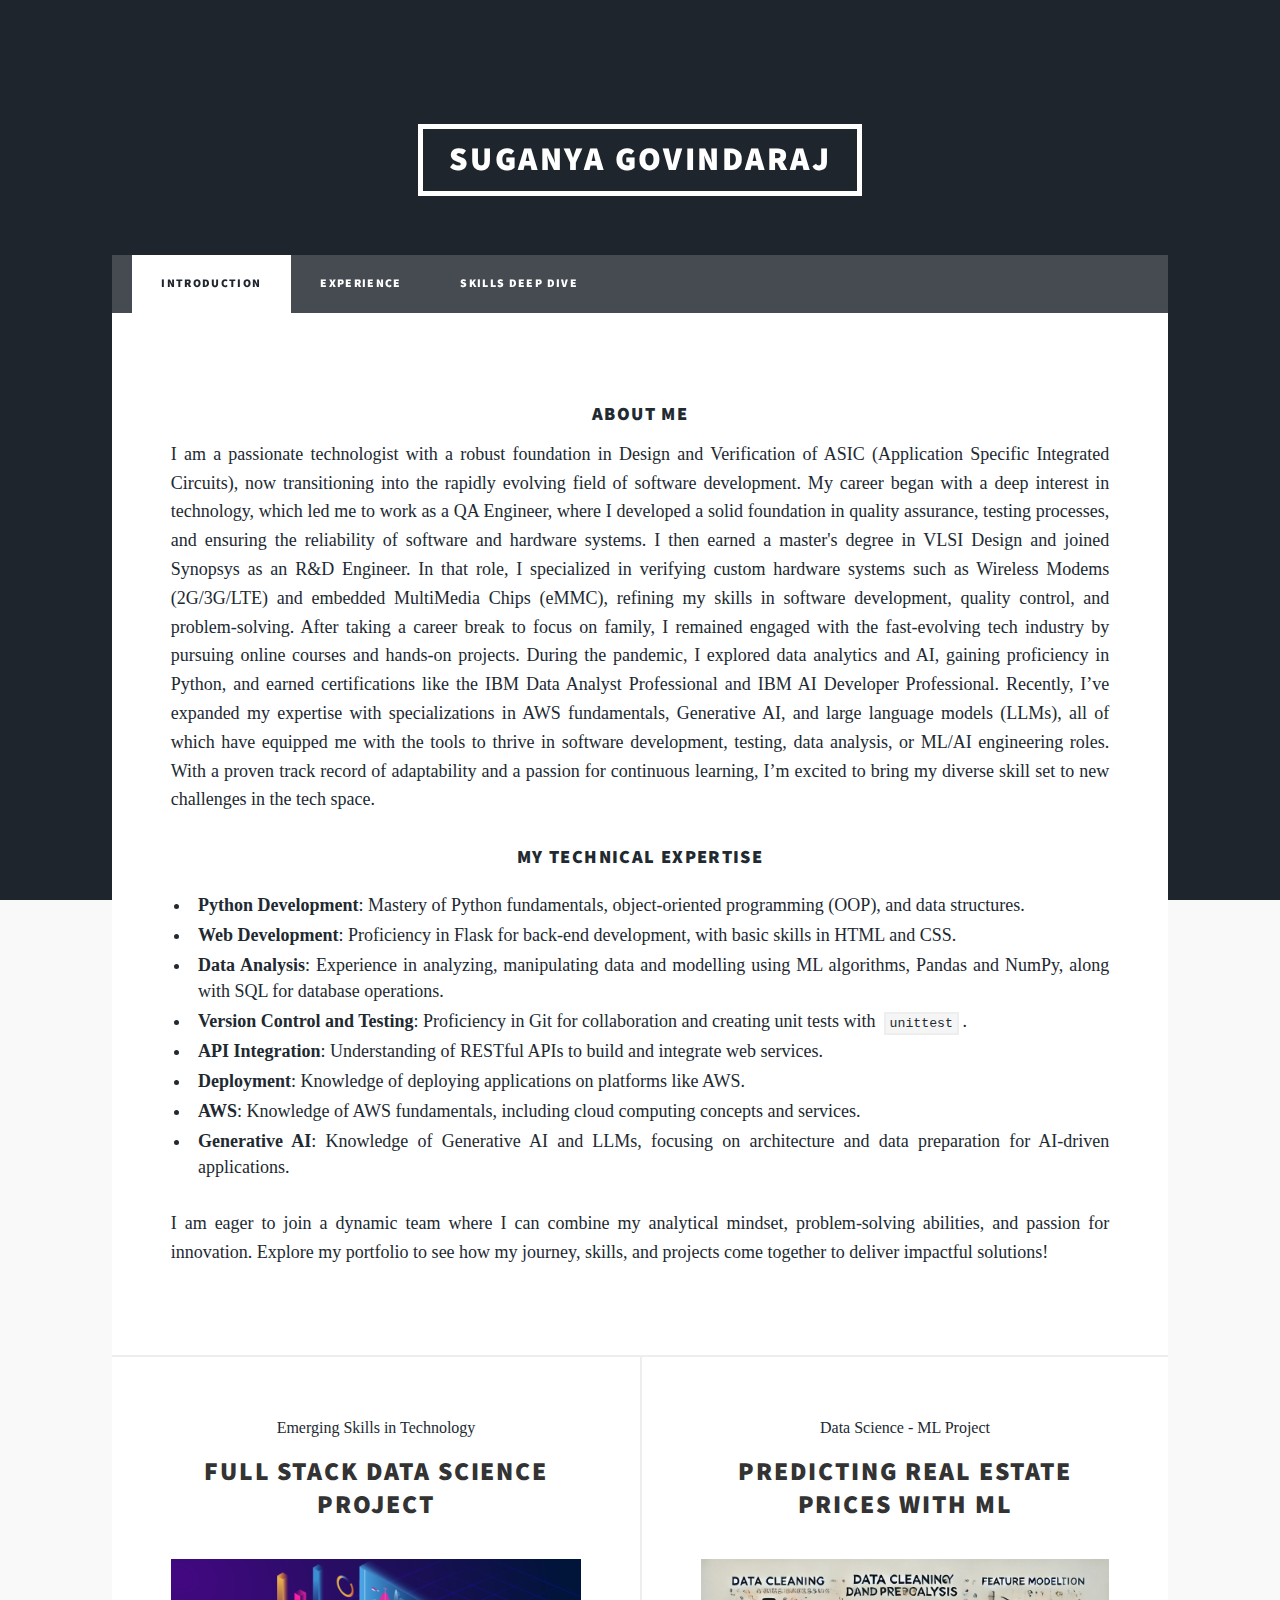
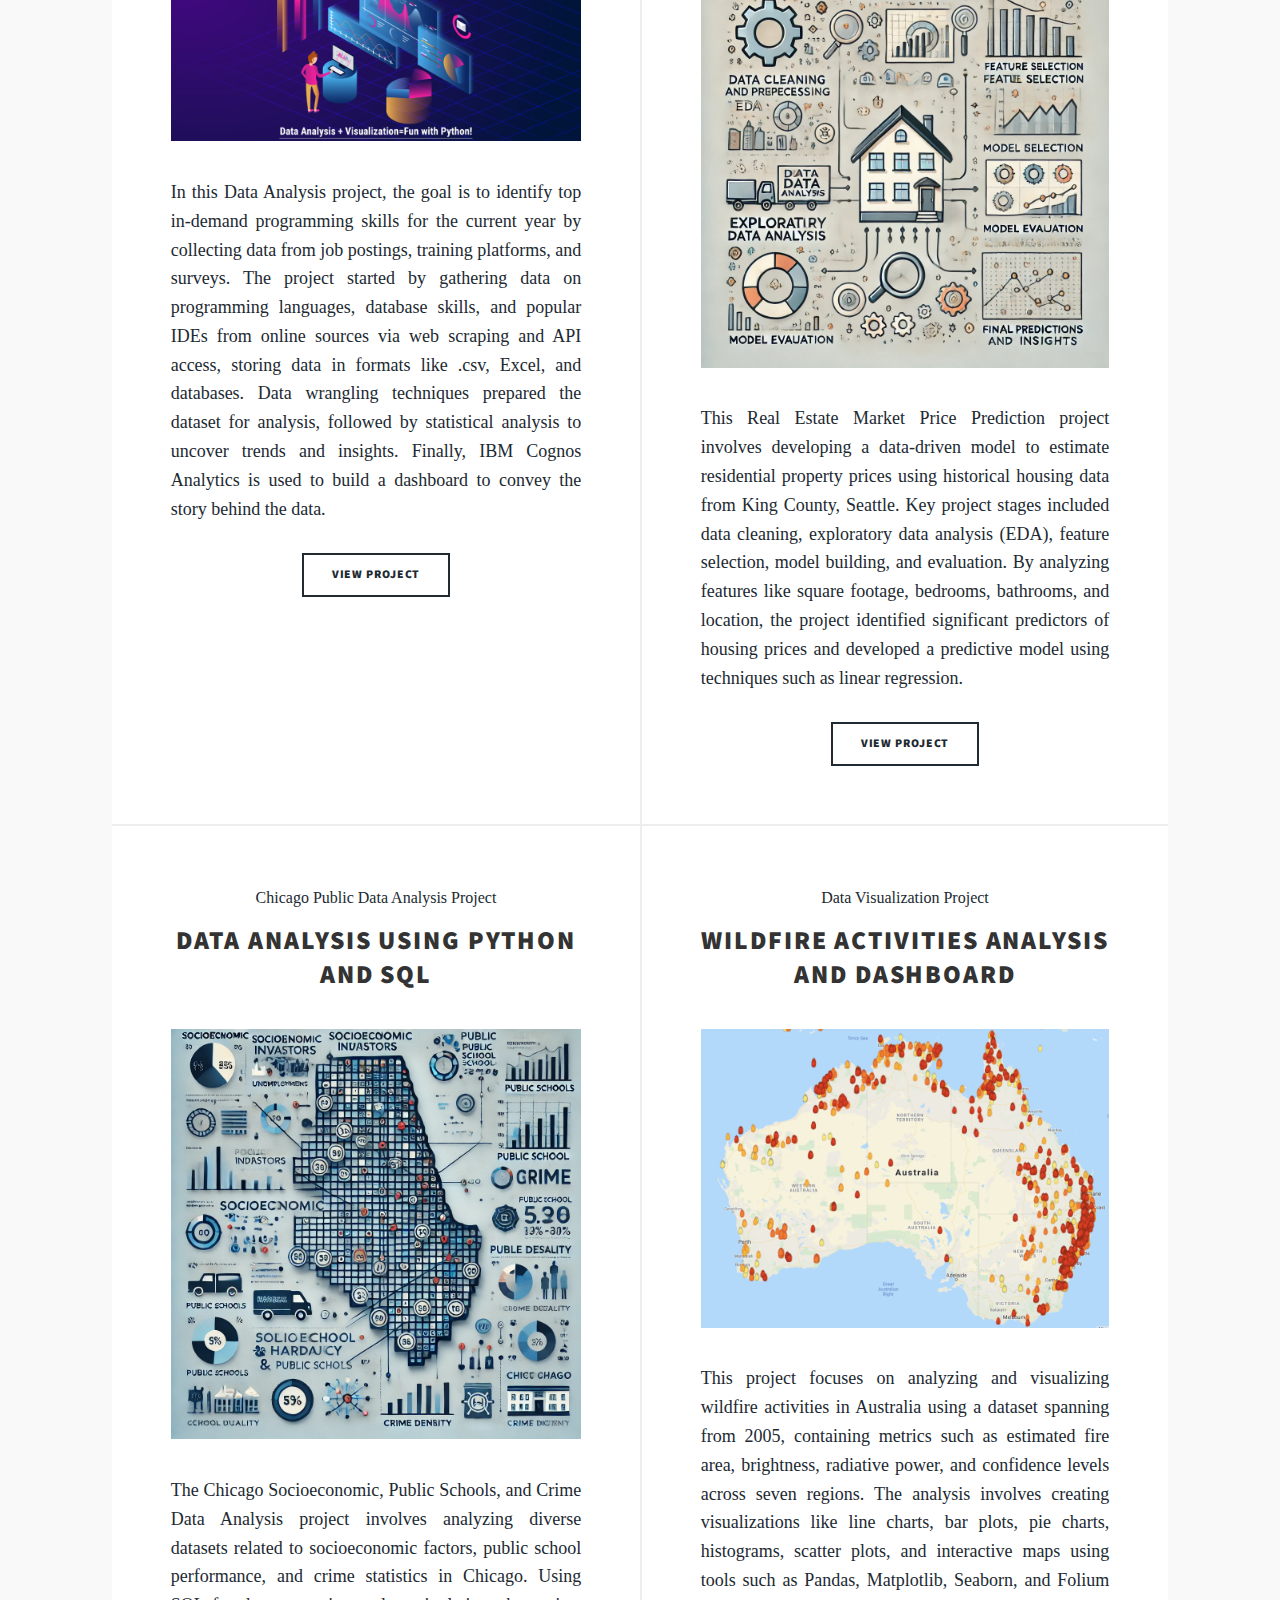
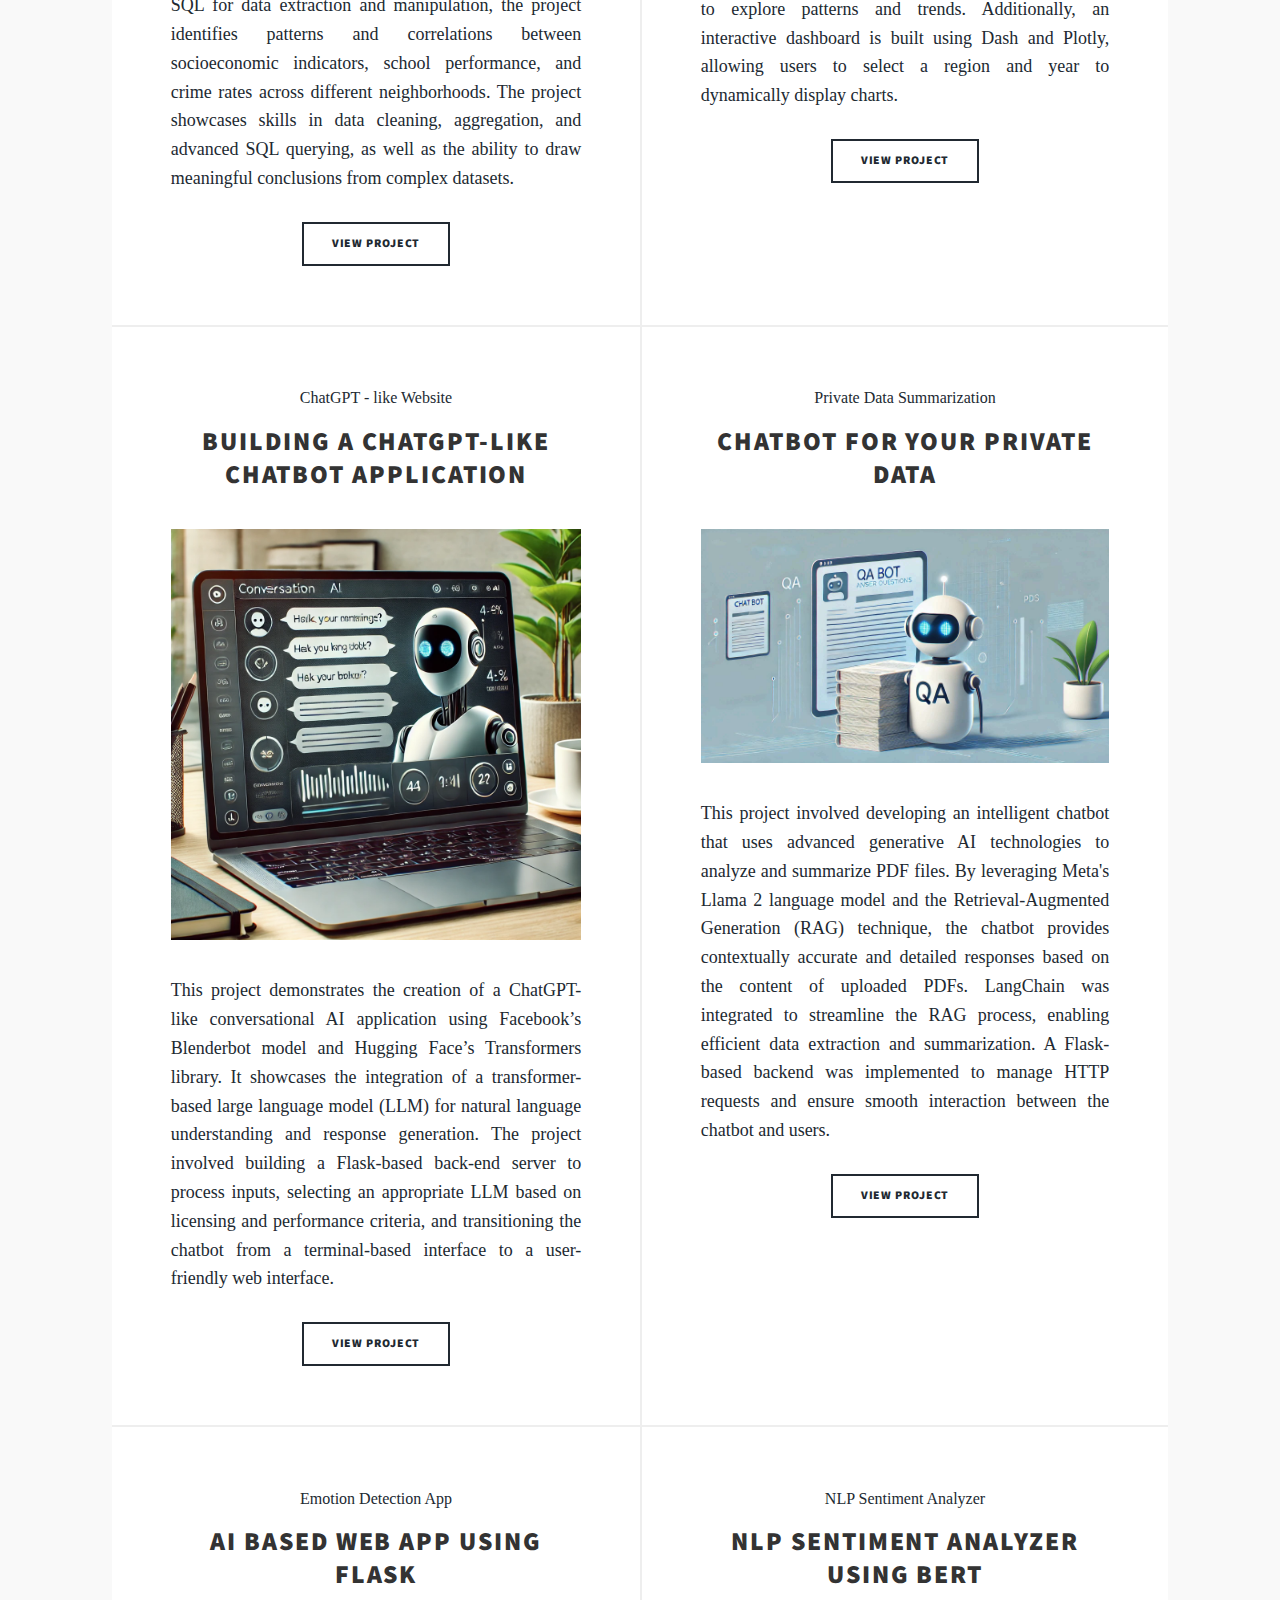
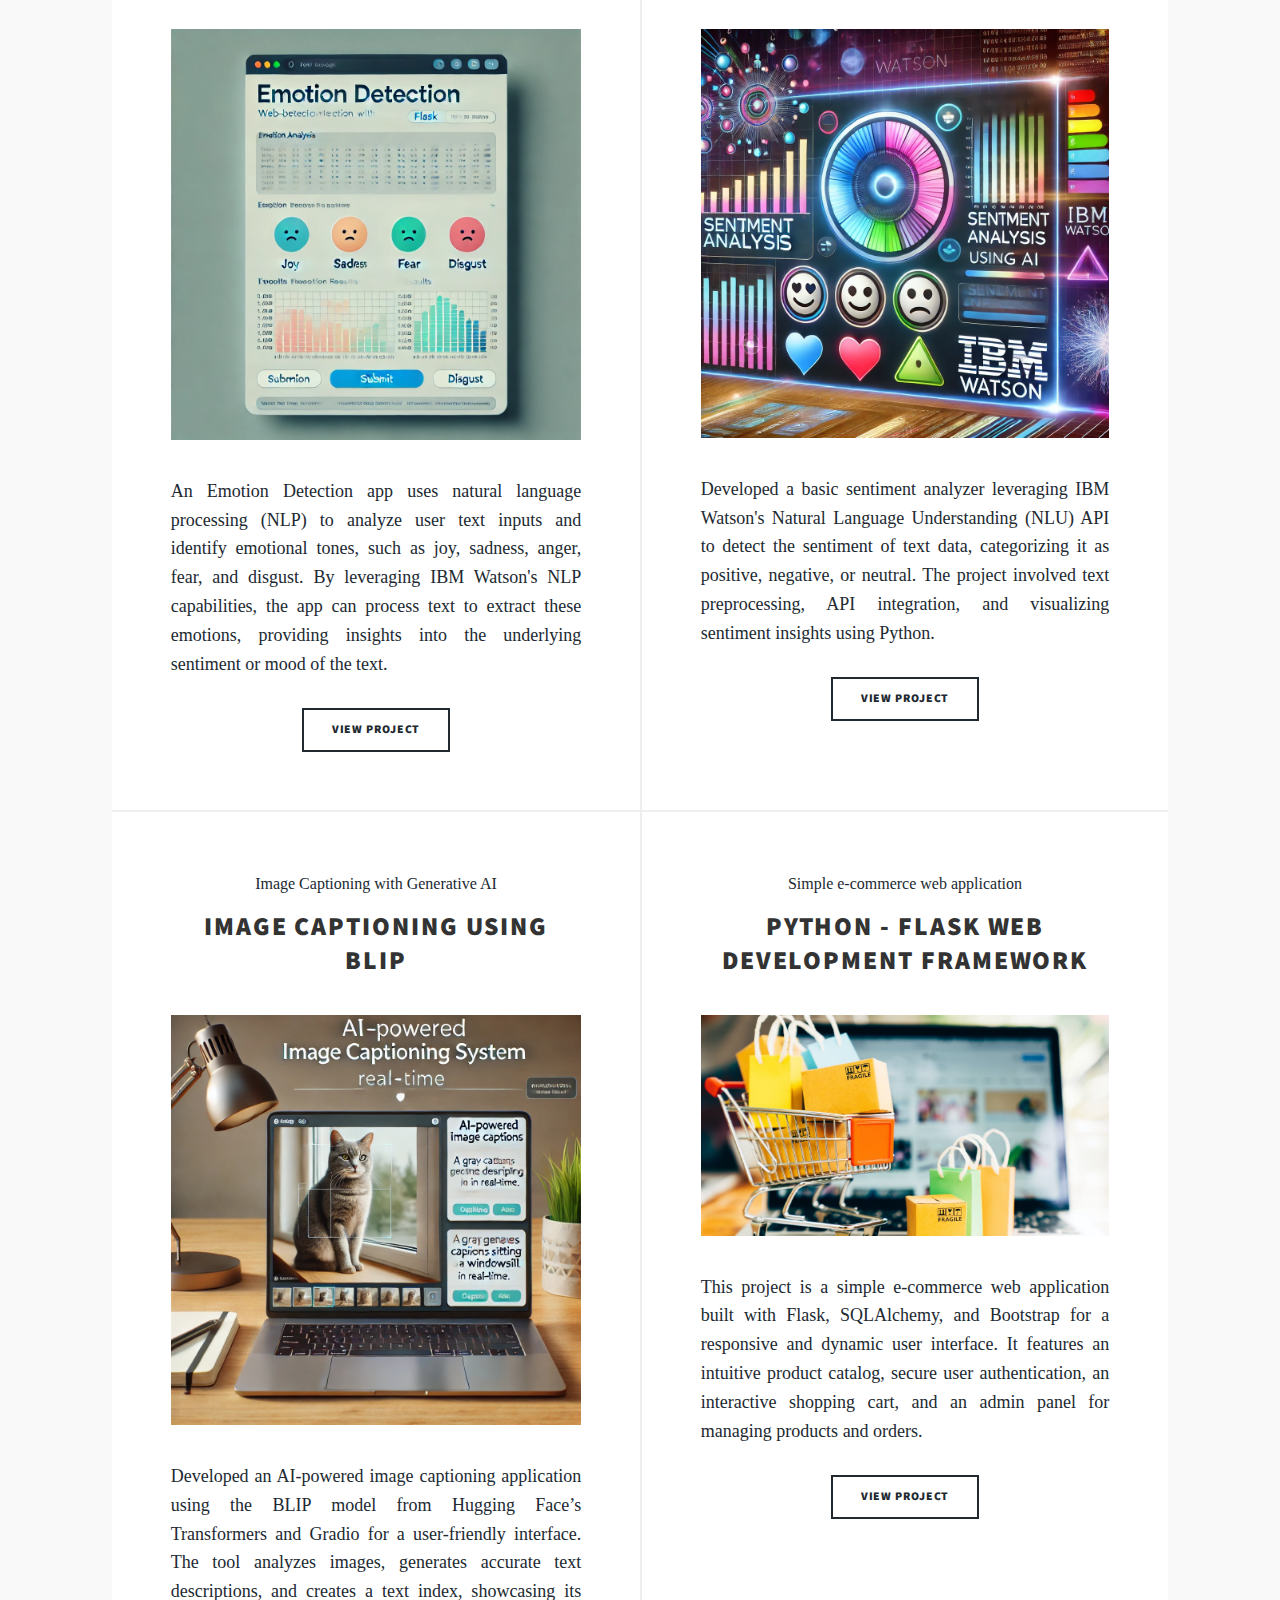
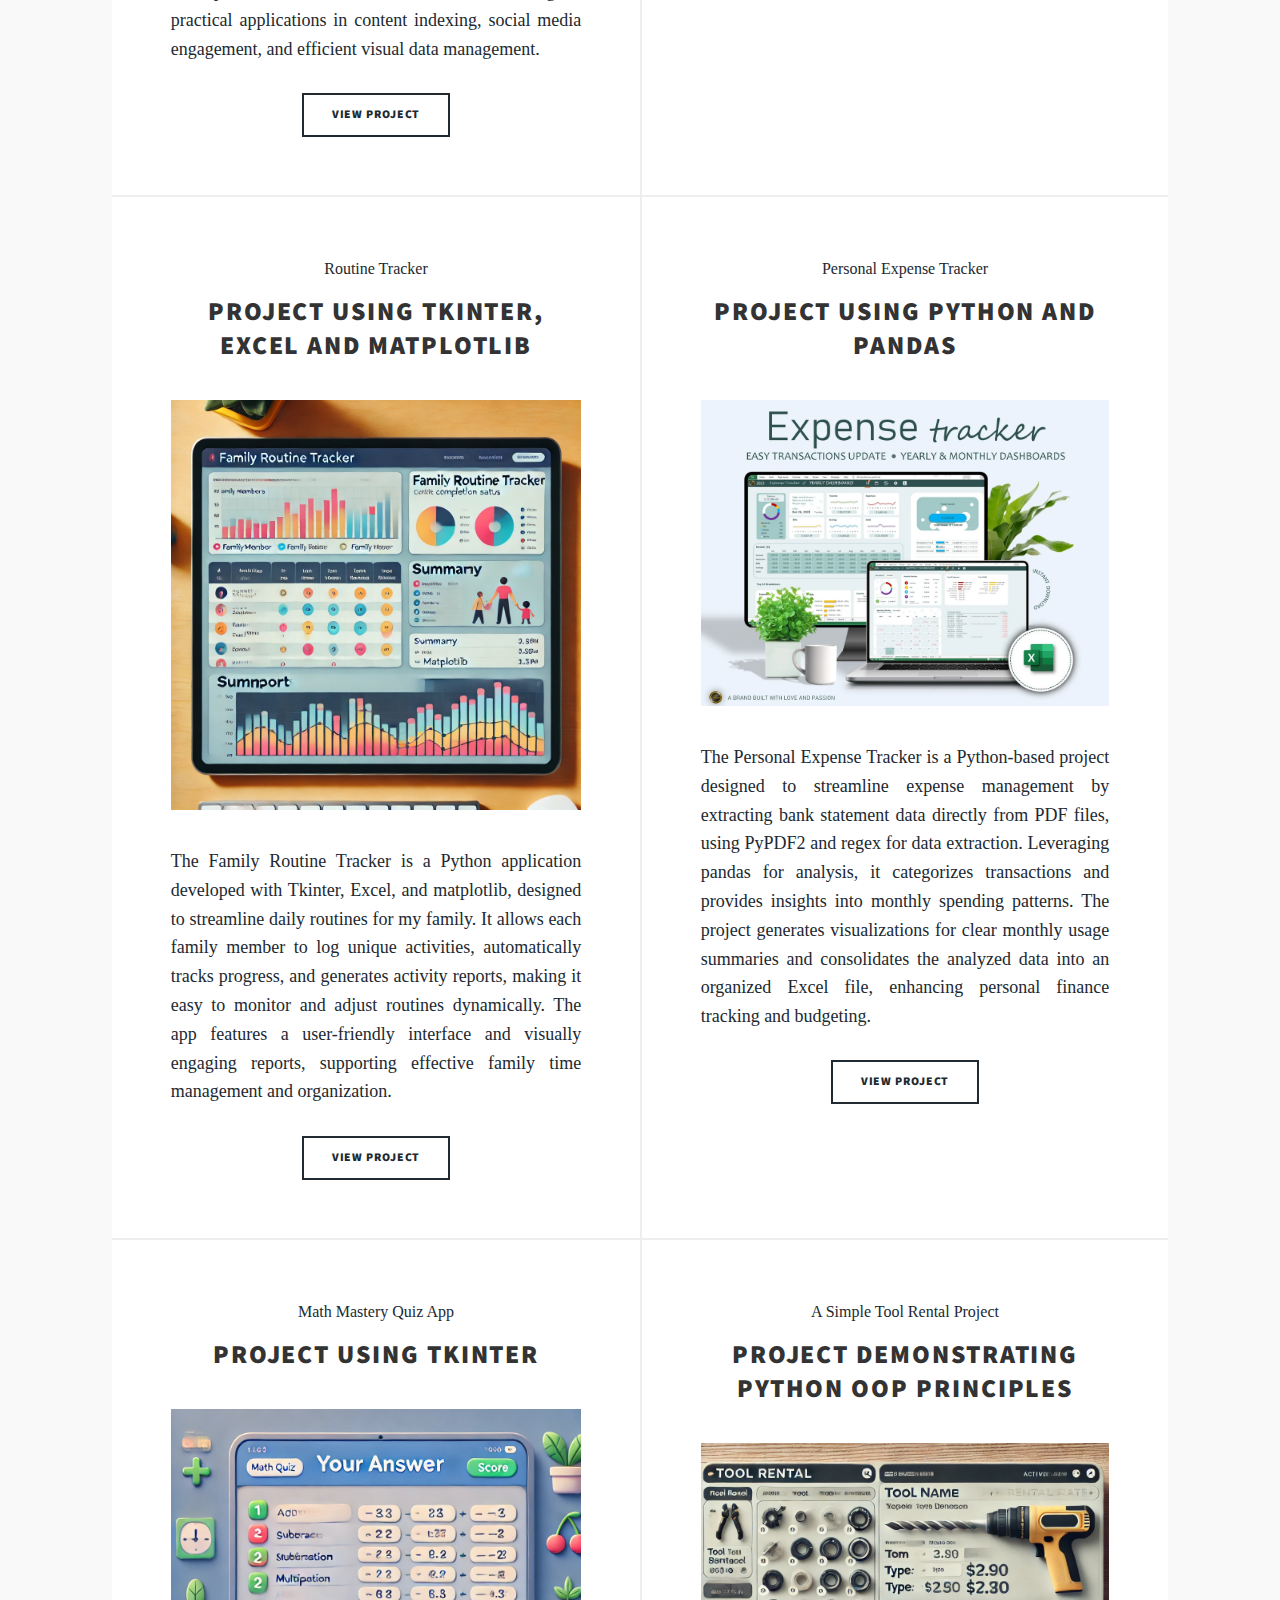
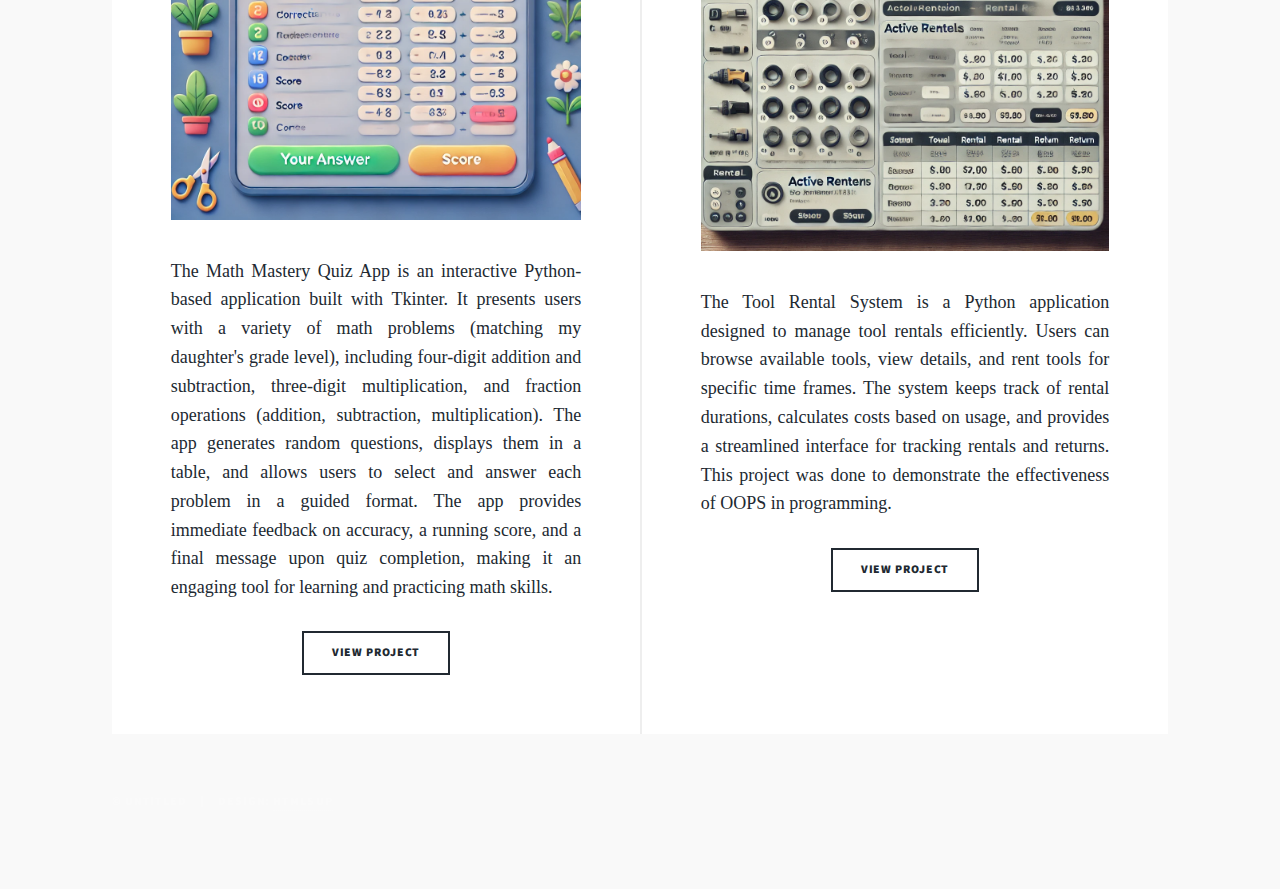
==== commit 76e35377: "Added new portfolio items" ====
--- a/index.html
+++ b/index.html
@@ -68,11 +68,13 @@
 								
 								<h3>About Me</h3>
 								<p style="font-style: normal; text-align: justify; font-size: 18px">
-									I am a passionate technologist with a strong foundation in Design and Verification of ASIC (Application Specific Integrated Circuit), now transitioning into the dynamic field of Python development. My journey began with a passion for technology, leading to a master’s degree in VLSI Design and a rewarding role as an R&D Engineer at Synopsys.
-									In my previous role, I specialized in verification of custom hardware systems - Wireless Modem(2G/3G/LTE) used in cellular phones and embedded Multi Media Chip(eMMC), which honed my skills in software development processes, quality control, and technical problem-solving.
-									After taking a career break to focus on family, I stayed engaged with the rapidly evolving tech landscape by pursuing online courses and hands-on projects. During the pandemic, I delved into data analytics and AI, gaining proficiency in Python programming and data analysis.
-									I have earned certifications such as the <strong>IBM Data Analyst Professional</strong> and <strong>IBM AI Developer Professional</strong>, demonstrating my adaptability and commitment to continuous learning.
-								
+									I am a passionate technologist with a robust foundation in Design and Verification of ASIC (Application Specific Integrated Circuits), now transitioning into the rapidly evolving field of software development.
+									My career began with a deep interest in technology, which led me to work as a QA Engineer, where I developed a solid foundation in quality assurance, testing processes, and ensuring the reliability of software and hardware systems. I then earned a master's degree in VLSI Design and joined Synopsys as an R&D Engineer. In that role, I specialized in verifying custom hardware systems such as Wireless Modems (2G/3G/LTE) and embedded MultiMedia Chips (eMMC), refining my skills in software development, quality control, and problem-solving.
+								
+After taking a career break to focus on family, I remained engaged with the fast-evolving tech industry by pursuing online courses and hands-on projects. During the pandemic, I explored data analytics and AI, gaining proficiency in Python, and earned certifications like the IBM Data Analyst Professional and IBM AI Developer Professional.
+
+Recently, I’ve expanded my expertise with specializations in AWS fundamentals, Generative AI, and large language models (LLMs), all of which have equipped me with the tools to thrive in software development, testing, data analysis, or ML/AI engineering roles. With a proven track record of adaptability and a passion for continuous learning, I’m excited to bring my diverse skill set to new challenges in the tech space.
+									
 								</p>
 							
 							
@@ -85,7 +87,7 @@
 									  <strong>Web Development</strong>: Proficiency in Flask for back-end development, with basic skills in HTML and CSS.
 									</li>
 									<li style="margin-bottom: 5px; font-size: 18px; line-height: 1.4;">
-									  <strong>Data Handling</strong>: Experience in analyzing and manipulating data using Pandas and NumPy, along with SQL for database operations.
+									  <strong>Data Analysis</strong>: Experience in analyzing, manipulating data and modelling using ML algorithms, Pandas and NumPy, along with SQL for database operations.
 									</li>
 									<li style="margin-bottom: 5px; font-size: 18px; line-height: 1.4;">
 									  <strong>Version Control and Testing</strong>: Proficiency in Git for collaboration and creating unit tests with <code style="background-color: #f5f5f5; padding: 2px 4px; font-family: monospace;">unittest</code>.
@@ -94,9 +96,15 @@
 									  <strong>API Integration</strong>: Understanding of RESTful APIs to build and integrate web services.
 									</li>
 									<li style="margin-bottom: 5px; font-size: 18px; line-height: 1.4;">
-									  <strong>Deployment</strong>: Knowledge of deploying applications on platforms like Heroku.
-									</li>
-								  </ul>
+									  <strong>Deployment</strong>: Knowledge of deploying applications on platforms like AWS.
+									</li>
+									<li style="margin-bottom: 5px; font-size: 18px; line-height: 1.4;">
+										<strong>AWS</strong>: Knowledge of AWS fundamentals, including cloud computing concepts and services.
+									</li>
+									<li style="margin-bottom: 5px; font-size: 18px; line-height: 1.4;">
+										<strong>Generative AI</strong>: Knowledge of Generative AI and LLMs, focusing on architecture and data preparation for AI-driven applications.
+								    </li>
+								</ul>
 								  
 								  
 								  
@@ -104,7 +112,7 @@
 						
 						
 								<p style="font-style: normal; font-size: 18px; text-align: justify;">
-									I am eager to join a dynamic software development team where I can combine my analytical mindset, problem-solving abilities, and passion for innovation. Explore my portfolio to see how my journey, skills, and projects come together to deliver impactful solutions!
+									I am eager to join a dynamic team where I can combine my analytical mindset, problem-solving abilities, and passion for innovation. Explore my portfolio to see how my journey, skills, and projects come together to deliver impactful solutions!
 								</p>
 							
 			
@@ -118,6 +126,116 @@
 							<section class="posts">
 								<article>
 									<header>
+										<span class="date" style="font-family: 'Aptos'; font-size: 16px;">Emerging Skills in Technology</span>
+										<h2><a href="https://github.com/Sugiuma/Portfolio_Projects/tree/main/IBM_Capstone_Project">Full Stack Data Science Project</a></h2>
+									</header>
+									<a href="https://github.com/Sugiuma/Portfolio_Projects/tree/main/IBM_Capstone_Project" class="image fit"><img src="images/capstone.webp" alt="" /></a>
+									<p>In this Data Analysis project, the goal is to identify top in-demand programming skills for the current year by collecting data from job postings, training platforms, and surveys. The project started by gathering data on programming languages, database skills, and popular IDEs from online sources via web scraping and API access, storing data in formats like .csv, Excel, and databases. Data wrangling techniques prepared the dataset for analysis, followed by statistical analysis to uncover trends and insights. Finally, IBM Cognos Analytics is used to build a dashboard to convey the story behind the data.
+										</p>
+									<ul class="actions special">
+										<li><a href="https://github.com/Sugiuma/Portfolio_Projects/tree/main/IBM_Capstone_Project" class="button">View Project</a></li>
+									</ul>
+								</article>
+								<article>
+									<header>
+										<span class="date" style="font-family: 'Aptos'; font-size: 16px;">Data Science - ML Project</span>
+										<h2><a href="https://github.com/Sugiuma/Portfolio_Projects/tree/main/Data_Analysis_Real_Estate">Predicting Real Estate Prices with ML</a></h2>
+									</header>
+									<a href="https://github.com/Sugiuma/Portfolio_Projects/tree/main/Data_Analysis_Real_Estate" class="image fit"><img src="images/Data_analysis.webp" alt="" /></a>
+									<p>This Real Estate Market Price Prediction project involves developing a data-driven model to estimate residential property prices using historical housing data from King County, Seattle. Key project stages included data cleaning, exploratory data analysis (EDA), feature selection, model building, and evaluation. By analyzing features like square footage, bedrooms, bathrooms, and location, the project identified significant predictors of housing prices and developed a predictive model using techniques such as linear regression.
+										</p>
+									<ul class="actions special">
+										<li><a href="https://github.com/Sugiuma/Portfolio_Projects/tree/main/Data_Analysis_Real_Estate" class="button">View Project</a></li>
+									</ul>
+								</article>
+								<article>
+									<header>
+										<span class="date" style="font-family: 'Aptos'; font-size: 16px;">Chicago Public Data Analysis Project</span>
+										<h2><a href="https://github.com/Sugiuma/Portfolio_Projects/tree/main/Data_analysis_Chicago_SQL">Data Analysis using Python and SQL</a></h2>
+									</header>
+									<a href="https://github.com/Sugiuma/Portfolio_Projects/tree/main/Data_analysis_Chicago_SQL" class="image fit"><img src="images/chicago.webp" alt="" /></a>
+									<p>The Chicago Socioeconomic, Public Schools, and Crime Data Analysis project involves analyzing diverse datasets related to socioeconomic factors, public school performance, and crime statistics in Chicago. Using SQL for data extraction and manipulation, the project identifies patterns and correlations between socioeconomic indicators, school performance, and crime rates across different neighborhoods. The project showcases skills in data cleaning, aggregation, and advanced SQL querying, as well as the ability to draw meaningful conclusions from complex datasets.
+										</p>
+									<ul class="actions special">
+										<li><a href="https://github.com/Sugiuma/Portfolio_Projects/tree/main/Data_analysis_Chicago_SQL" class="button">View Project</a></li>
+									</ul>
+								</article>
+
+								<article>
+									<header>
+										<span class="date" style="font-family: 'Aptos'; font-size: 16px;">Data Visualization Project</span>
+										<h2><a href="https://github.com/Sugiuma/Portfolio_Projects/tree/main/Data_Visualization">Wildfire Activities Analysis and Dashboard</a></h2>
+									</header>
+									<a href="https://github.com/Sugiuma/Portfolio_Projects/tree/main/Data_Visualization" class="image fit"><img src="images/fire.png" alt="" /></a>
+									<p>This project focuses on analyzing and visualizing wildfire activities in Australia using a dataset spanning from 2005, containing metrics such as estimated fire area, brightness, radiative power, and confidence levels across seven regions. The analysis involves creating visualizations like line charts, bar plots, pie charts, histograms, scatter plots, and interactive maps using tools such as Pandas, Matplotlib, Seaborn, and Folium to explore patterns and trends. Additionally, an interactive dashboard is built using Dash and Plotly, allowing users to select a region and year to dynamically display charts.
+										</p>
+									<ul class="actions special">
+										<li><a href="https://github.com/Sugiuma/Portfolio_Projects/tree/main/Data_Visualization" class="button">View Project</a></li>
+									</ul>
+								</article>
+								<article>
+									<header>
+										<span class="date" style="font-family: 'Aptos'; font-size: 16px;">ChatGPT - like Website</span>
+										<h2><a href="https://github.com/Sugiuma/Portfolio_Projects/tree/main/Chatbot">Building a ChatGPT-Like Chatbot Application</a></h2>
+									</header>
+									<a href="https://github.com/Sugiuma/Portfolio_Projects/tree/main/Chatbot" class="image fit"><img src="images/chatbot.webp" alt="" /></a>
+									<p>This project demonstrates the creation of a ChatGPT-like conversational AI application using Facebook’s Blenderbot model and Hugging Face’s Transformers library. It showcases the integration of a transformer-based large language model (LLM) for natural language understanding and response generation. The project involved building a Flask-based back-end server to process inputs, selecting an appropriate LLM based on licensing and performance criteria, and transitioning the chatbot from a terminal-based interface to a user-friendly web interface.</p>
+							
+									<ul class="actions special">
+										<li><a href="https://github.com/Sugiuma/Portfolio_Projects/tree/main/Chatbot" class="button">View Project</a></li>
+									</ul>
+								</article>
+								<article>
+									<header>
+										<span class="date" style="font-family: 'Aptos'; font-size: 16px;">Private Data Summarization</span>
+										<h2><a href="https://github.com/Sugiuma/Portfolio_Projects/tree/main/RAG">Chatbot for your Private Data</a></h2>
+									</header>
+									<a href="https://github.com/Sugiuma/Portfolio_Projects/tree/main/RAG" class="image fit"><img src="images/rag.png" alt="" /></a>
+									<p>This project involved developing an intelligent chatbot that uses advanced generative AI technologies to analyze and summarize PDF files. By leveraging Meta's Llama 2 language model and the Retrieval-Augmented Generation (RAG) technique, the chatbot provides contextually accurate and detailed responses based on the content of uploaded PDFs. LangChain was integrated to streamline the RAG process, enabling efficient data extraction and summarization. A Flask-based backend was implemented to manage HTTP requests and ensure smooth interaction between the chatbot and users.
+									
+									<ul class="actions special">
+										<li><a href="https://github.com/Sugiuma/Portfolio_Projects/tree/main/RAG" class="button">View Project</a></li>
+									</ul>
+								</article>
+							
+								<article>
+									<header>
+										<span class="date" style="font-family: 'Aptos'; font-size: 16px;">Emotion Detection App</span>
+										<h2><a href="https://github.com/Sugiuma/Portfolio_Projects/tree/main/Emotion_Detection">AI Based Web App using Flask</a></h2>
+									</header>
+									<a href="https://github.com/Sugiuma/Portfolio_Projects/tree/main/Emotion_Detection" class="image fit"><img src="images/emotion.webp" alt="" /></a>
+									<p>An Emotion Detection app uses natural language processing (NLP) to analyze user text inputs and identify emotional tones, such as joy, sadness, anger, fear, and disgust. By leveraging IBM Watson's NLP capabilities, the app can process text to extract these emotions, providing insights into the underlying sentiment or mood of the text.
+										</p>
+									<ul class="actions special">
+										<li><a href="https://github.com/Sugiuma/Portfolio_Projects/tree/main/Emotion_Detection" class="button">View Project</a></li>
+									</ul>
+								</article>
+								<article>
+									<header>
+										<span class="date" style="font-family: 'Aptos'; font-size: 16px;">NLP Sentiment Analyzer</span>
+										<h2><a href="https://github.com/Sugiuma/Portfolio_Projects/tree/main/Sentiment_Analysis">NLP Sentiment Analyzer using BERT</a></h2>
+									</header>
+									<a href="https://github.com/Sugiuma/Portfolio_Projects/tree/main/Sentiment_Analysis" class="image fit"><img src="images/sentiment.webp" alt="" /></a>
+									<p>Developed a basic sentiment analyzer leveraging IBM Watson's Natural Language Understanding (NLU) API to detect the sentiment of text data, categorizing it as positive, negative, or neutral. The project involved text preprocessing, API integration, and visualizing sentiment insights using Python.</p>
+												<ul class="actions special">
+										<li><a href="https://github.com/Sugiuma/Portfolio_Projects/tree/main/Sentiment_Analysis" class="button">View Project</a></li>
+									</ul>
+								</article>
+								<article>
+									<header>
+										<span class="date" style="font-family: 'Aptos'; font-size: 16px;">Image Captioning with Generative AI</span>
+										<h2><a href="https://github.com/Sugiuma/Portfolio_Projects/tree/main/GenAI_Image_Captioning">Image Captioning using BLIP </a></h2>
+									</header>
+									<a href="https://github.com/Sugiuma/Portfolio_Projects/tree/main/GenAI_Image_Captioning" class="image fit"><img src="images/image_cap.webp" alt="" /></a>
+									<p>Developed an AI-powered image captioning application using the BLIP model from Hugging Face’s Transformers and Gradio for a user-friendly interface. The tool analyzes images, generates accurate text descriptions, and creates a text index, showcasing its practical applications in content indexing, social media engagement, and efficient visual data management.</p>
+										<ul class="actions special">
+										<li><a href="https://github.com/Sugiuma/Portfolio_Projects/tree/main/GenAI_Image_Captioning" class="button">View Project</a></li>
+									</ul>
+								</article>
+								
+
+								<article>
+									<header>
 										<span class="date" style="font-family: 'Aptos'; font-size: 16px;">Simple e-commerce web application</span>
 										<h2><a href="https://github.com/Sugiuma/Portfolio_Projects/tree/main/E-commerce">Python - Flask Web development framework</a></h2>
 									</header>
@@ -128,52 +246,29 @@
 										<li><a href="https://github.com/Sugiuma/Portfolio_Projects/tree/main/E-commerce" class="button">View Project</a></li>
 									</ul>
 								</article>
-								<article>
-									<header>
-										<span class="date" style="font-family: 'Aptos'; font-size: 16px;">Emotion Detection App</span>
-										<h2><a href="https://github.com/Sugiuma/Portfolio_Projects/tree/main/Emotion_Detection">AI Based Web App using Flask</a></h2>
-									</header>
-									<a href="https://github.com/Sugiuma/Portfolio_Projects/tree/main/Emotion_Detection" class="image fit"><img src="images/emotion.webp" alt="" /></a>
-									<p>An Emotion Detection app uses natural language processing (NLP) to analyze user text inputs and identify emotional tones, such as joy, sadness, anger, fear, and disgust. By leveraging IBM Watson's NLP capabilities, the app can process text to extract these emotions, providing insights into the underlying sentiment or mood of the text.
-										</p>
-									<ul class="actions special">
-										<li><a href="https://github.com/Sugiuma/Portfolio_Projects/tree/main/Emotion_Detection" class="button">View Project</a></li>
-									</ul>
-								</article>
-								<article>
-									<header>
-										<span class="date" style="font-family: 'Aptos'; font-size: 16px;">Emerging Skills in Technology</span>
-										<h2><a href="https://github.com/Sugiuma/Portfolio_Projects/tree/main/IBM_Capstone_Project">Data Analyst Capstone Project</a></h2>
-									</header>
-									<a href="https://github.com/Sugiuma/Portfolio_Projects/tree/main/IBM_Capstone_Project" class="image fit"><img src="images/capstone.webp" alt="" /></a>
-									<p>In this Data Analysis project, the goal is to identify top in-demand programming skills for the current year by collecting data from job postings, training platforms, and surveys. The project started by gathering data on programming languages, database skills, and popular IDEs from online sources via web scraping and API access, storing data in formats like .csv, Excel, and databases. Data wrangling techniques prepared the dataset for analysis, followed by statistical analysis to uncover trends and insights. Finally, IBM Cognos Analytics is used to build a dashboard to convey the story behind the data.
-										</p>
-									<ul class="actions special">
-										<li><a href="https://github.com/Sugiuma/Portfolio_Projects/tree/main/IBM_Capstone_Project" class="button">View Project</a></li>
-									</ul>
-								</article>
-								<article>
-									<header>
-										<span class="date" style="font-family: 'Aptos'; font-size: 16px;">Real Estate Market Price Prediction Project</span>
-										<h2><a href="https://github.com/Sugiuma/Portfolio_Projects/tree/main/Data_Analysis_Real_Estate">Data Analysis using Pandas and Numpy</a></h2>
-									</header>
-									<a href="https://github.com/Sugiuma/Portfolio_Projects/tree/main/Data_Analysis_Real_Estate" class="image fit"><img src="images/Data_analysis.webp" alt="" /></a>
-									<p>This Real Estate Market Price Prediction project involves developing a data-driven model to estimate residential property prices using historical housing data from King County, Seattle. Key project stages included data cleaning, exploratory data analysis (EDA), feature selection, model building, and evaluation. By analyzing features like square footage, bedrooms, bathrooms, and location, the project identified significant predictors of housing prices and developed a predictive model using techniques such as linear regression.
-										</p>
-									<ul class="actions special">
-										<li><a href="https://github.com/Sugiuma/Portfolio_Projects/tree/main/Data_Analysis_Real_Estate" class="button">View Project</a></li>
-									</ul>
-								</article>
-								<article>
-									<header>
-										<span class="date" style="font-family: 'Aptos'; font-size: 16px;">Chicago Public Data Analysis Project</span>
-										<h2><a href="https://github.com/Sugiuma/Portfolio_Projects/tree/main/Data_analysis_Chicago_SQL">Data Analysis using Python and SQL</a></h2>
-									</header>
-									<a href="https://github.com/Sugiuma/Portfolio_Projects/tree/main/Data_analysis_Chicago_SQL" class="image fit"><img src="images/chicago.webp" alt="" /></a>
-									<p>The Chicago Socioeconomic, Public Schools, and Crime Data Analysis project involves analyzing diverse datasets related to socioeconomic factors, public school performance, and crime statistics in Chicago. Using SQL for data extraction and manipulation, the project identifies patterns and correlations between socioeconomic indicators, school performance, and crime rates across different neighborhoods. The project showcases skills in data cleaning, aggregation, and advanced SQL querying, as well as the ability to draw meaningful conclusions from complex datasets.
-										</p>
-									<ul class="actions special">
-										<li><a href="https://github.com/Sugiuma/Portfolio_Projects/tree/main/Data_analysis_Chicago_SQL" class="button">View Project</a></li>
+
+								
+								<article>
+									<header>
+										<span class="date" style="font-family: 'Aptos'; font-size: 16px;">Routine Tracker</span>
+										<h2><a href="https://github.com/Sugiuma/Portfolio_Projects/tree/main/Routine_Tracker">Project using Tkinter, Excel and Matplotlib</a></h2>
+									</header>
+									<a href="https://github.com/Sugiuma/Portfolio_Projects/tree/main/Routine_Tracker" class="image fit"><img src="images/routine.webp" alt="" /></a>
+									<p>The Family Routine Tracker is a Python application developed with Tkinter, Excel, and matplotlib, designed to streamline daily routines for my family. It allows each family member to log unique activities, automatically tracks progress, and generates activity reports, making it easy to monitor and adjust routines dynamically. The app features a user-friendly interface and visually engaging reports, supporting effective family time management and organization.</p>
+									<ul class="actions special">
+										<li><a href="https://github.com/Sugiuma/Portfolio_Projects/tree/main/Routine_Tracker" class="button">View Project</a></li>
+									</ul>
+								</article>
+								
+								<article>
+									<header>
+										<span class="date" style="font-family: 'Aptos'; font-size: 16px;">Personal Expense Tracker</span>
+										<h2><a href="https://github.com/Sugiuma/Portfolio_Projects/tree/main/Personal_Expense_Tracker">Project using Python and Pandas</a></h2>
+									</header>
+									<a href="https://github.com/Sugiuma/Portfolio_Projects/tree/main/Personal_Expense_Tracker" class="image fit"><img src="images/expense.webp" alt="" /></a>
+									<p>The Personal Expense Tracker is a Python-based project designed to streamline expense management by extracting bank statement data directly from PDF files, using PyPDF2 and regex for data extraction. Leveraging pandas for analysis, it categorizes transactions and provides insights into monthly spending patterns. The project generates visualizations for clear monthly usage summaries and consolidates the analyzed data into an organized Excel file, enhancing personal finance tracking and budgeting.</p>
+									<ul class="actions special">
+										<li><a href="https://github.com/Sugiuma/Portfolio_Projects/tree/main/Personal_Expense_Tracker" class="button">View Project</a></li>
 									</ul>
 								</article>
 								<article>
@@ -189,17 +284,6 @@
 								</article>
 								<article>
 									<header>
-										<span class="date" style="font-family: 'Aptos'; font-size: 16px;">Routine Tracker</span>
-										<h2><a href="https://github.com/Sugiuma/Portfolio_Projects/tree/main/Routine_Tracker">Project using Tkinter, Excel and Matplotlib</a></h2>
-									</header>
-									<a href="https://github.com/Sugiuma/Portfolio_Projects/tree/main/Routine_Tracker" class="image fit"><img src="images/routine.webp" alt="" /></a>
-									<p>The Family Routine Tracker is a Python application developed with Tkinter, Excel, and matplotlib, designed to streamline daily routines for my family. It allows each family member to log unique activities, automatically tracks progress, and generates activity reports, making it easy to monitor and adjust routines dynamically. The app features a user-friendly interface and visually engaging reports, supporting effective family time management and organization.</p>
-									<ul class="actions special">
-										<li><a href="https://github.com/Sugiuma/Portfolio_Projects/tree/main/Routine_Tracker" class="button">View Project</a></li>
-									</ul>
-								</article>
-								<article>
-									<header>
 										<span class="date" style="font-family: 'Aptos'; font-size: 16px;">A Simple Tool Rental Project</span>
 										<h2><a href="https://github.com/Sugiuma/Portfolio_Projects/tree/main/Rental_app">Project demonstrating Python OOP Principles</a></h2>
 									</header>
@@ -209,18 +293,6 @@
 										<li><a href="https://github.com/Sugiuma/Portfolio_Projects/tree/main/Rental_app" class="button">View Project</a></li>
 									</ul>
 								</article>
-								<article>
-									<header>
-										<span class="date" style="font-family: 'Aptos'; font-size: 16px;">Personal Expense Tracker</span>
-										<h2><a href="https://github.com/Sugiuma/Portfolio_Projects/tree/main/Personal_Expense_Tracker">Project using Python and Pandas</a></h2>
-									</header>
-									<a href="https://github.com/Sugiuma/Portfolio_Projects/tree/main/Personal_Expense_Tracker" class="image fit"><img src="images/expense.webp" alt="" /></a>
-									<p>The Personal Expense Tracker is a Python-based project designed to streamline expense management by extracting bank statement data directly from PDF files, using PyPDF2 and regex for data extraction. Leveraging pandas for analysis, it categorizes transactions and provides insights into monthly spending patterns. The project generates visualizations for clear monthly usage summaries and consolidates the analyzed data into an organized Excel file, enhancing personal finance tracking and budgeting.</p>
-									<ul class="actions special">
-										<li><a href="https://github.com/Sugiuma/Portfolio_Projects/tree/main/Personal_Expense_Tracker" class="button">View Project</a></li>
-									</ul>
-								</article>
-								
 								
 								
 								
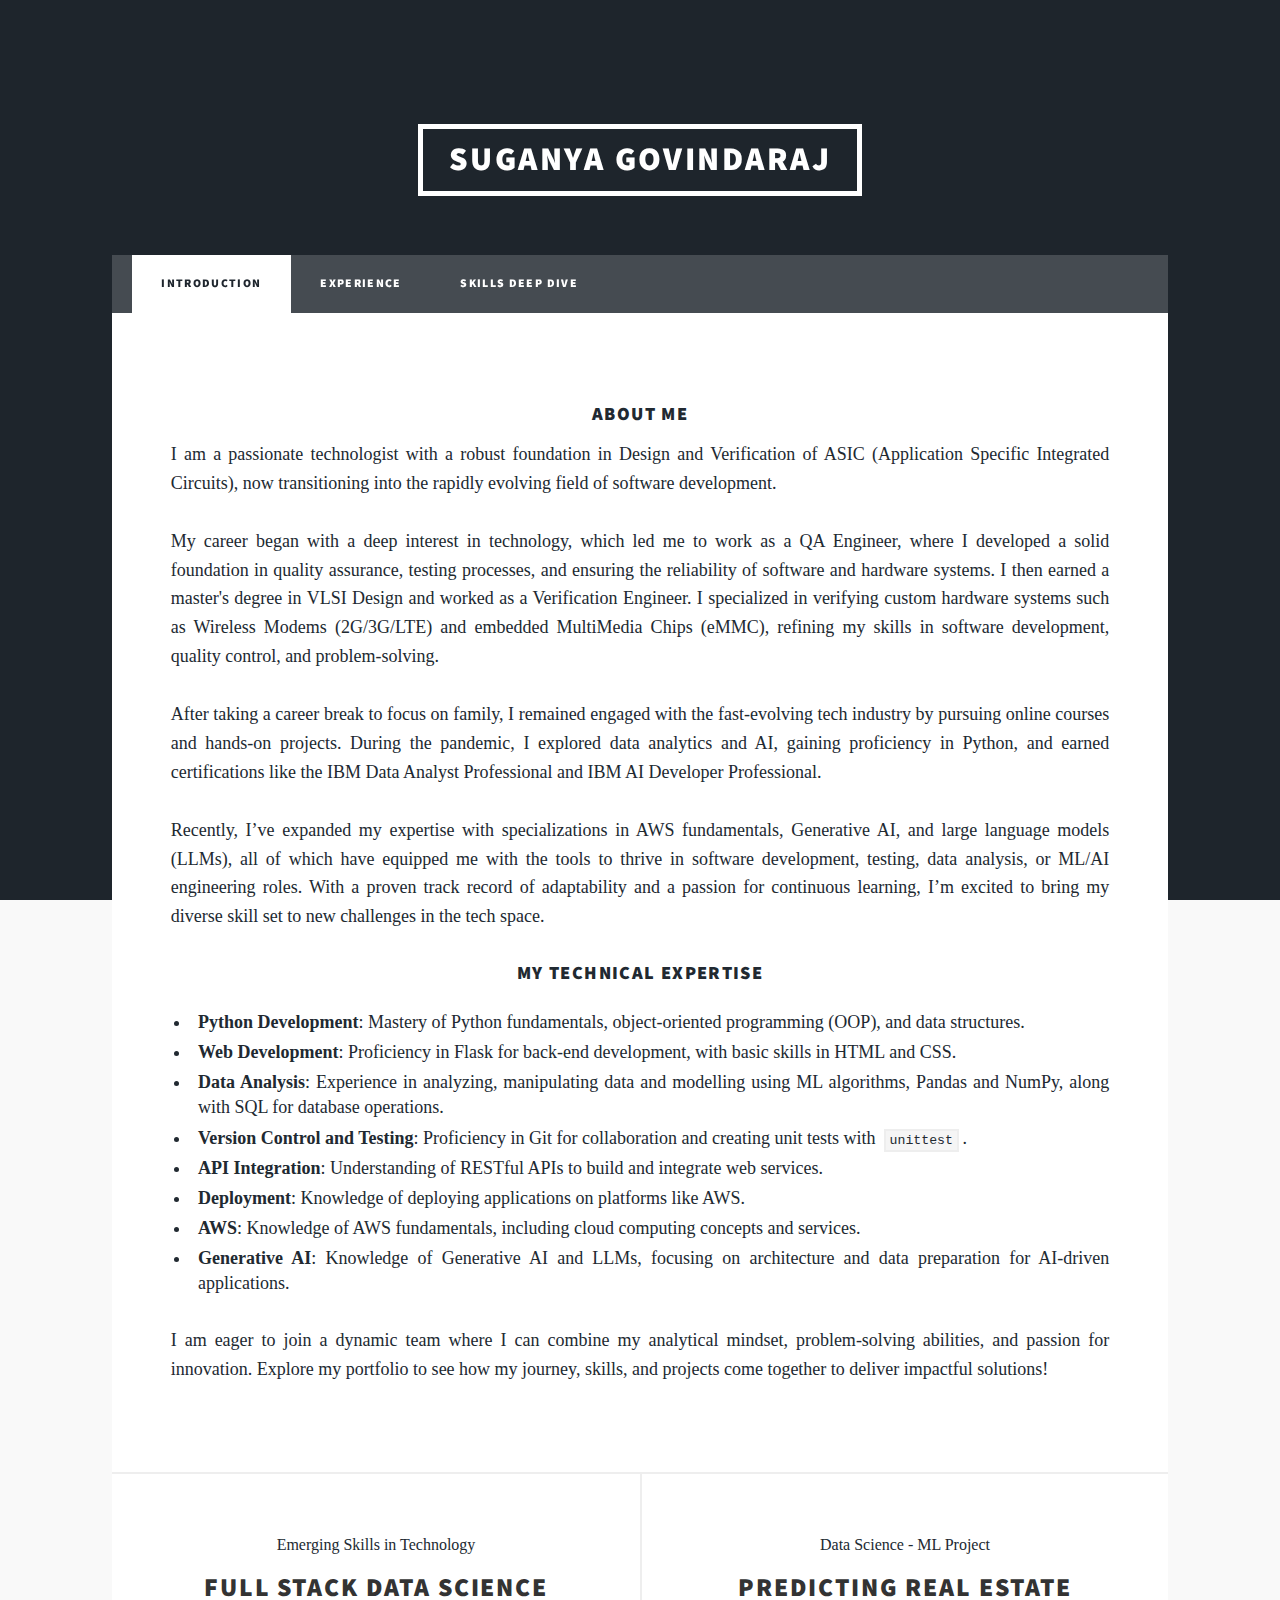
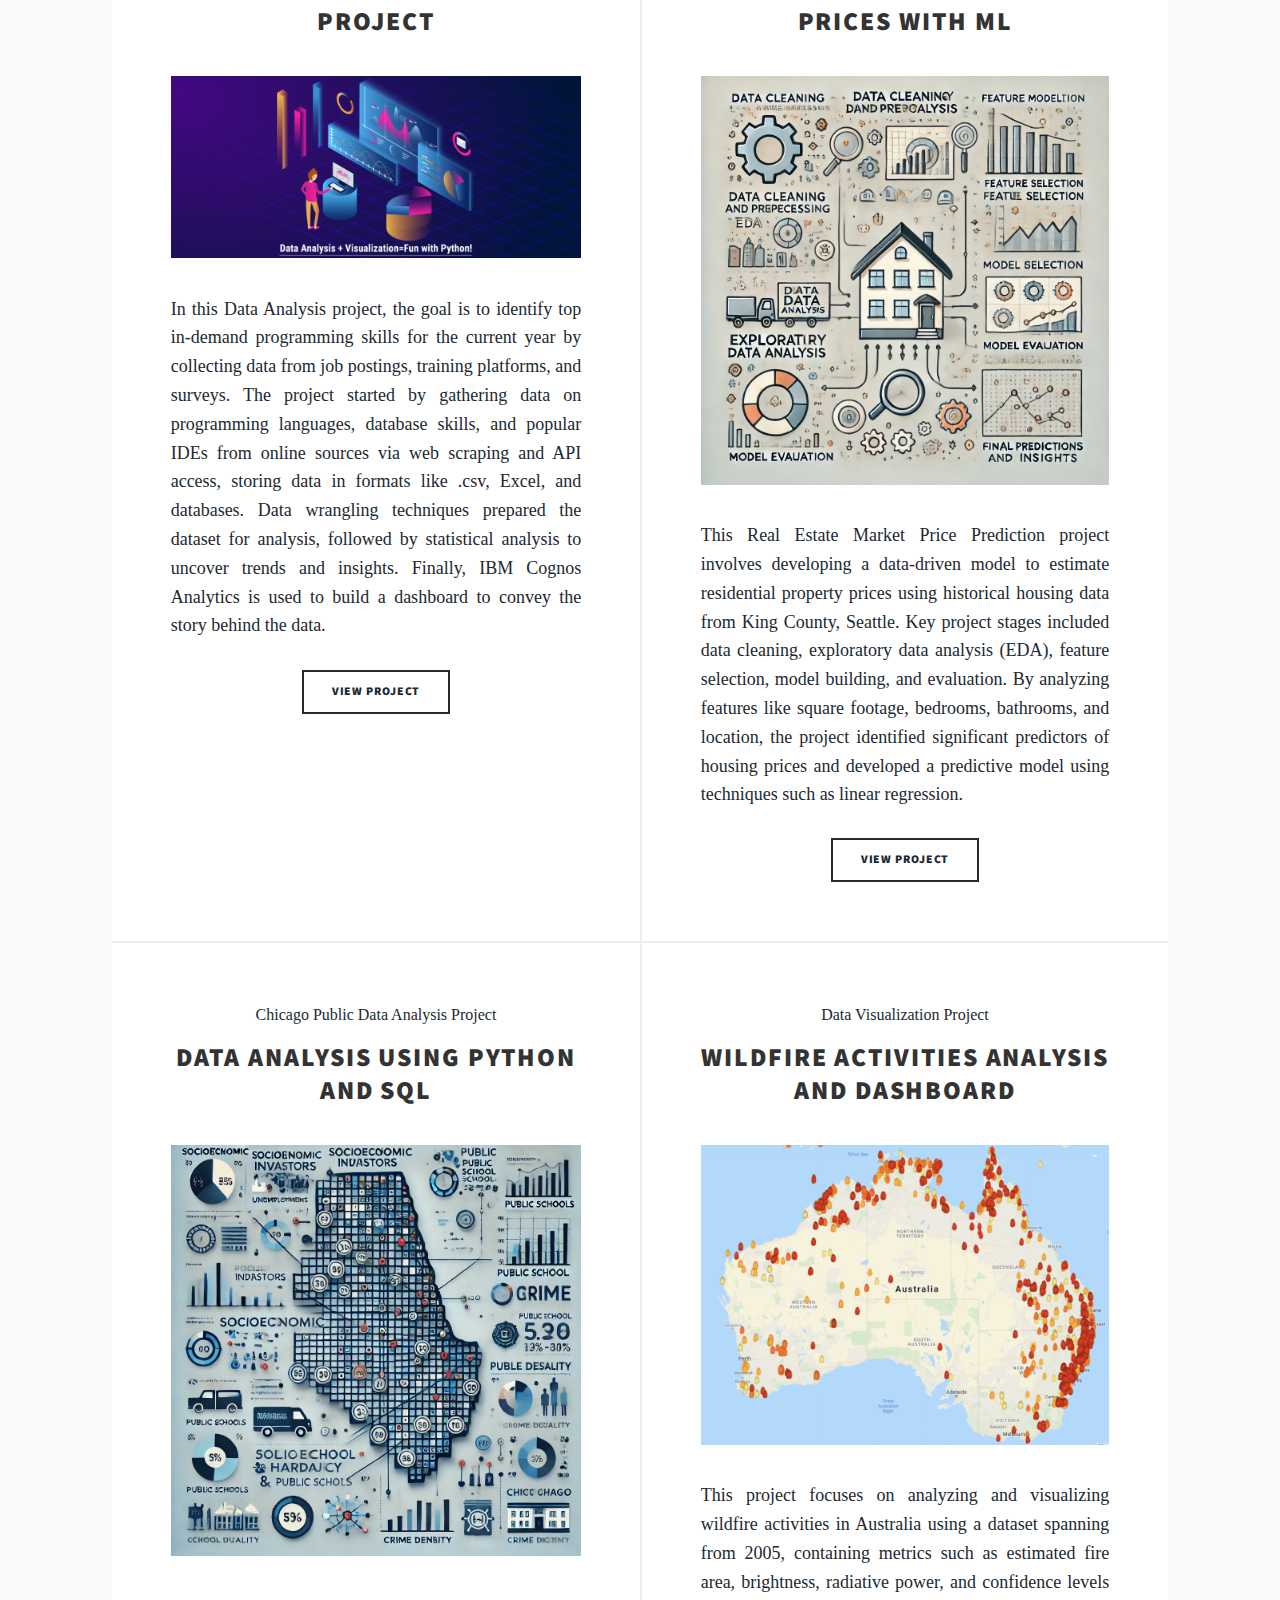
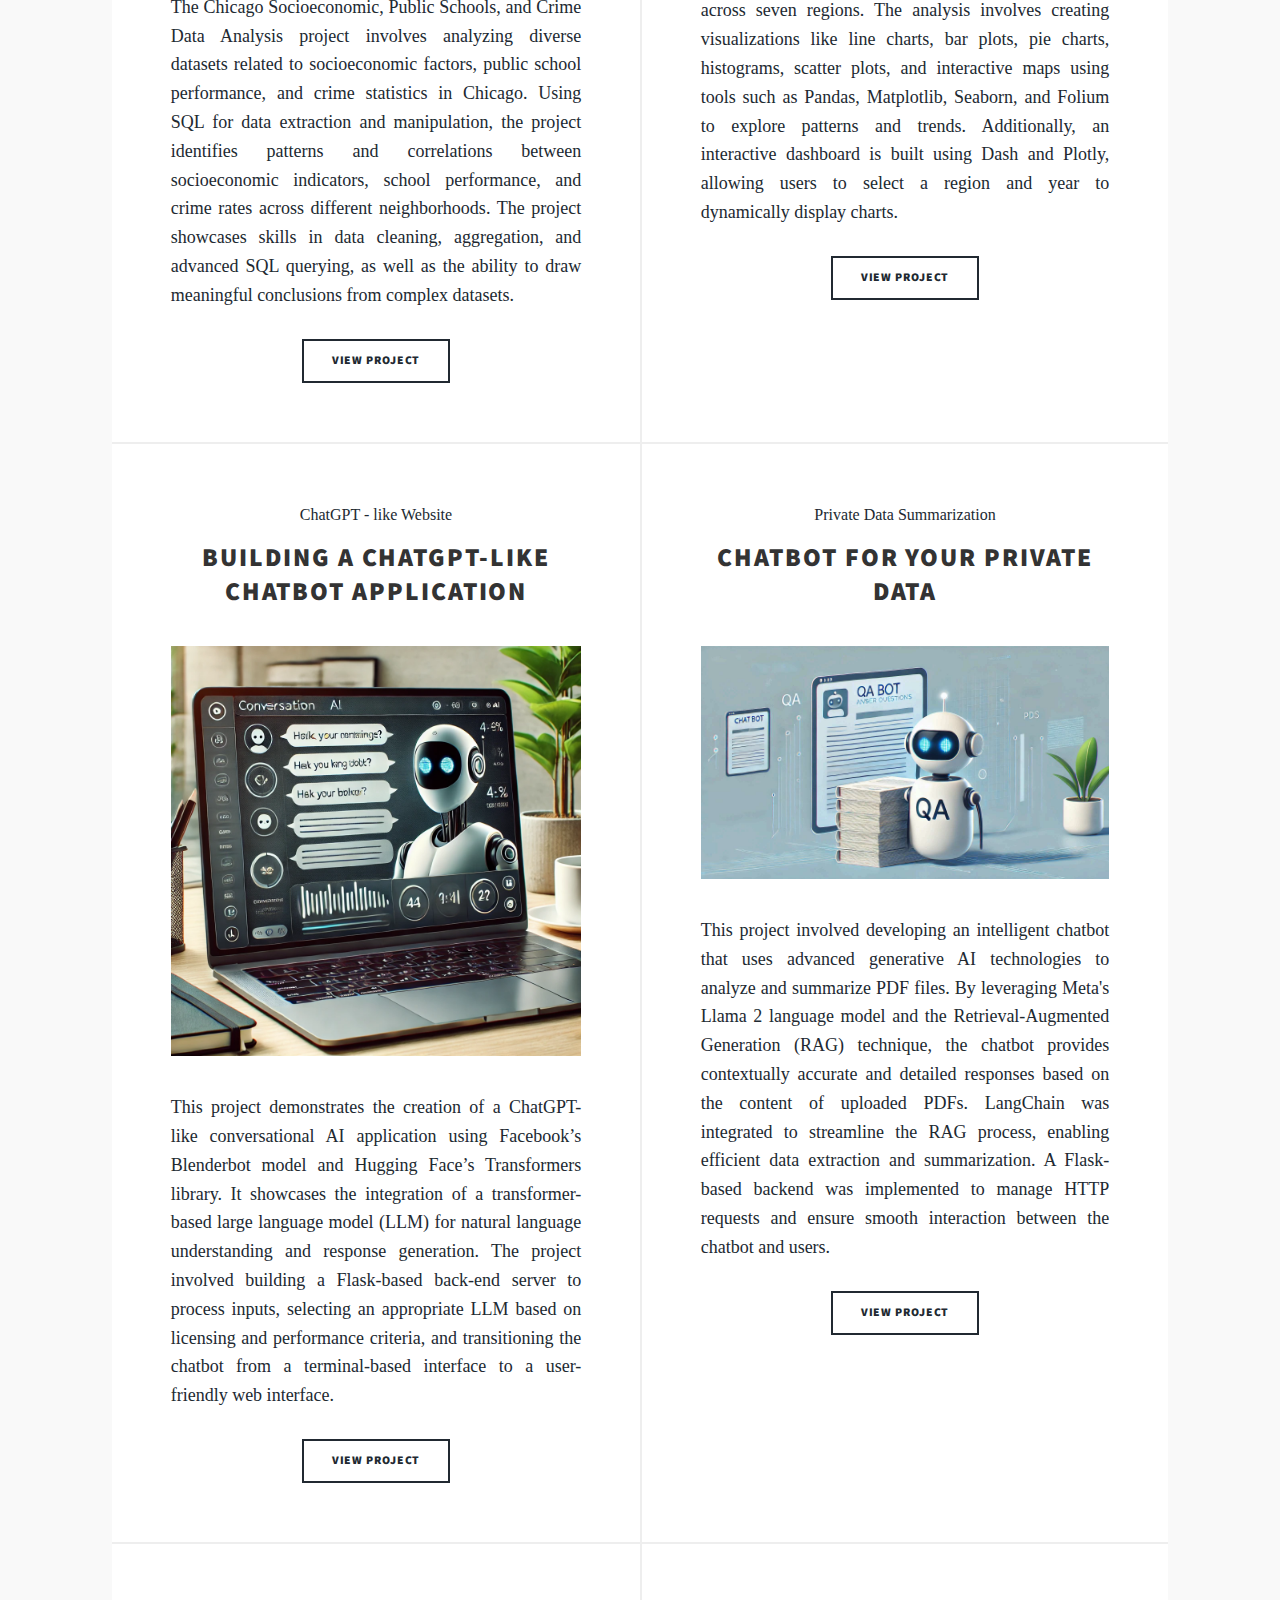
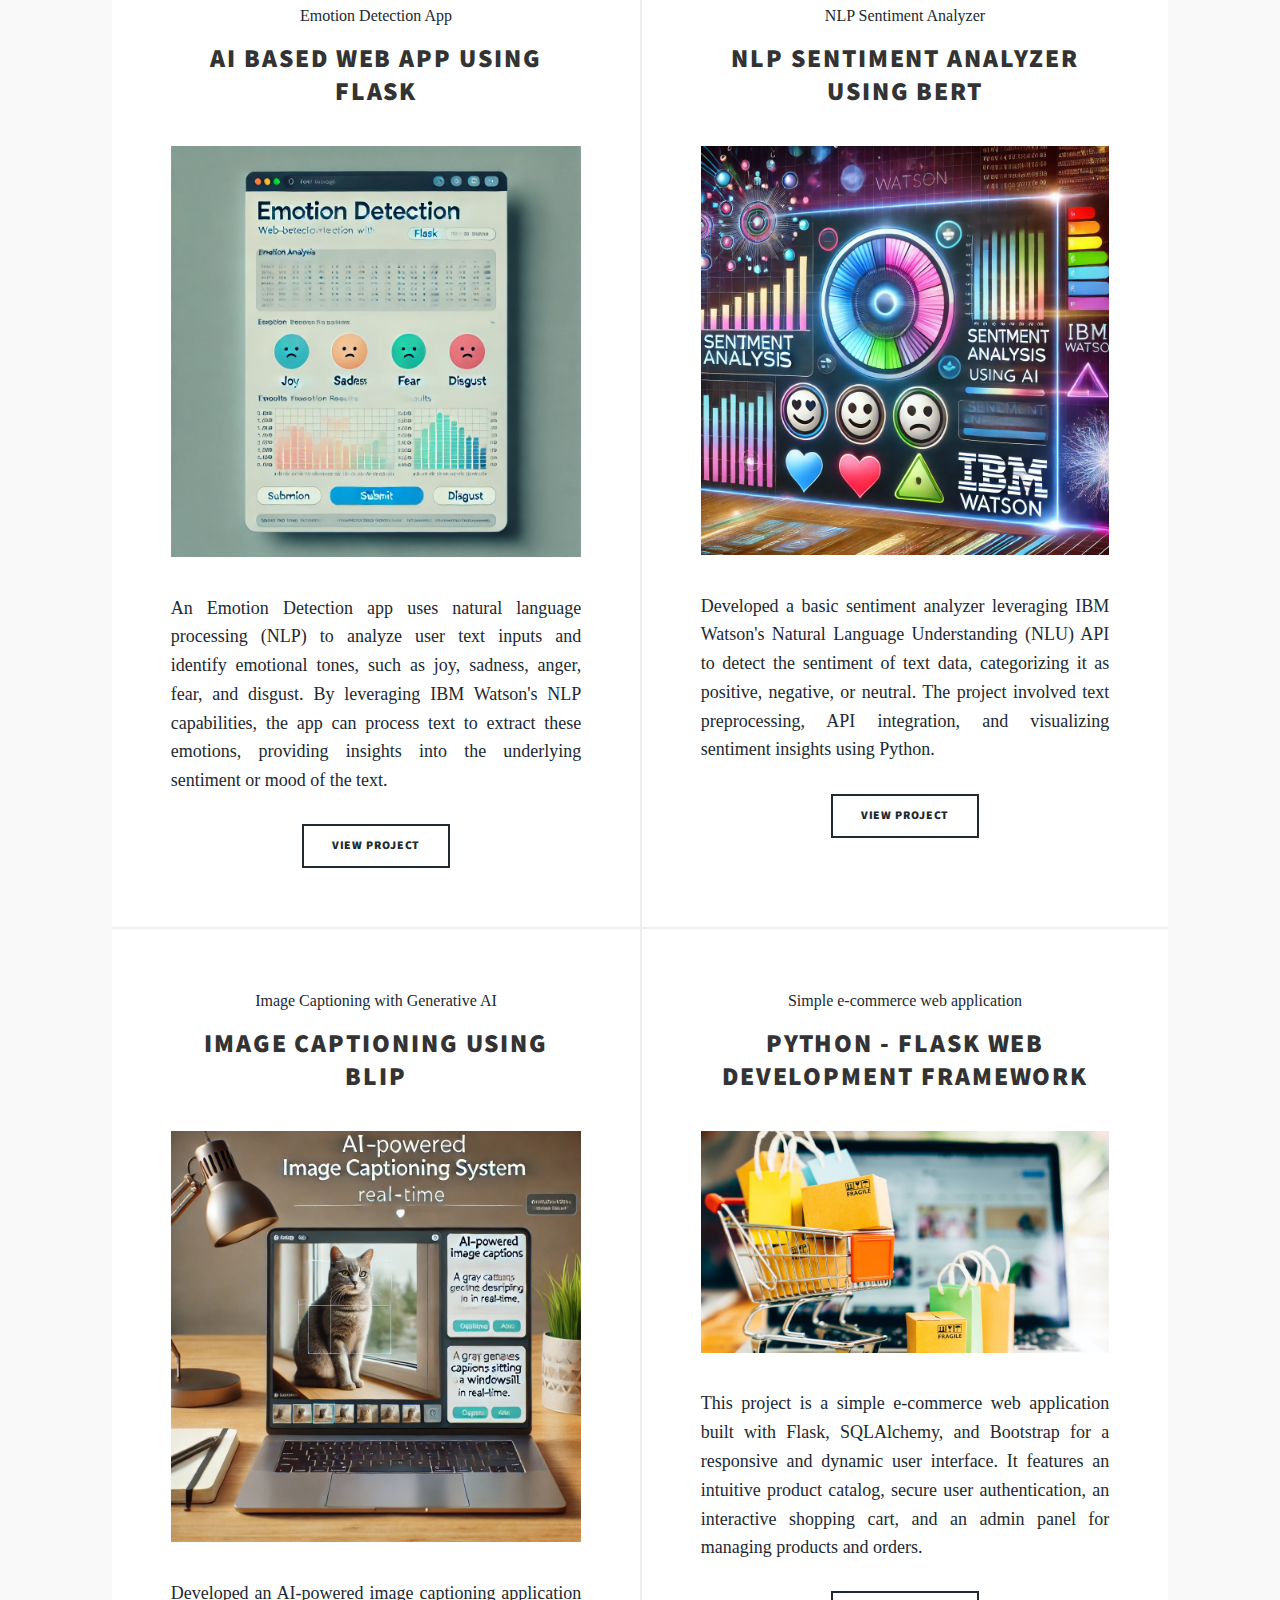
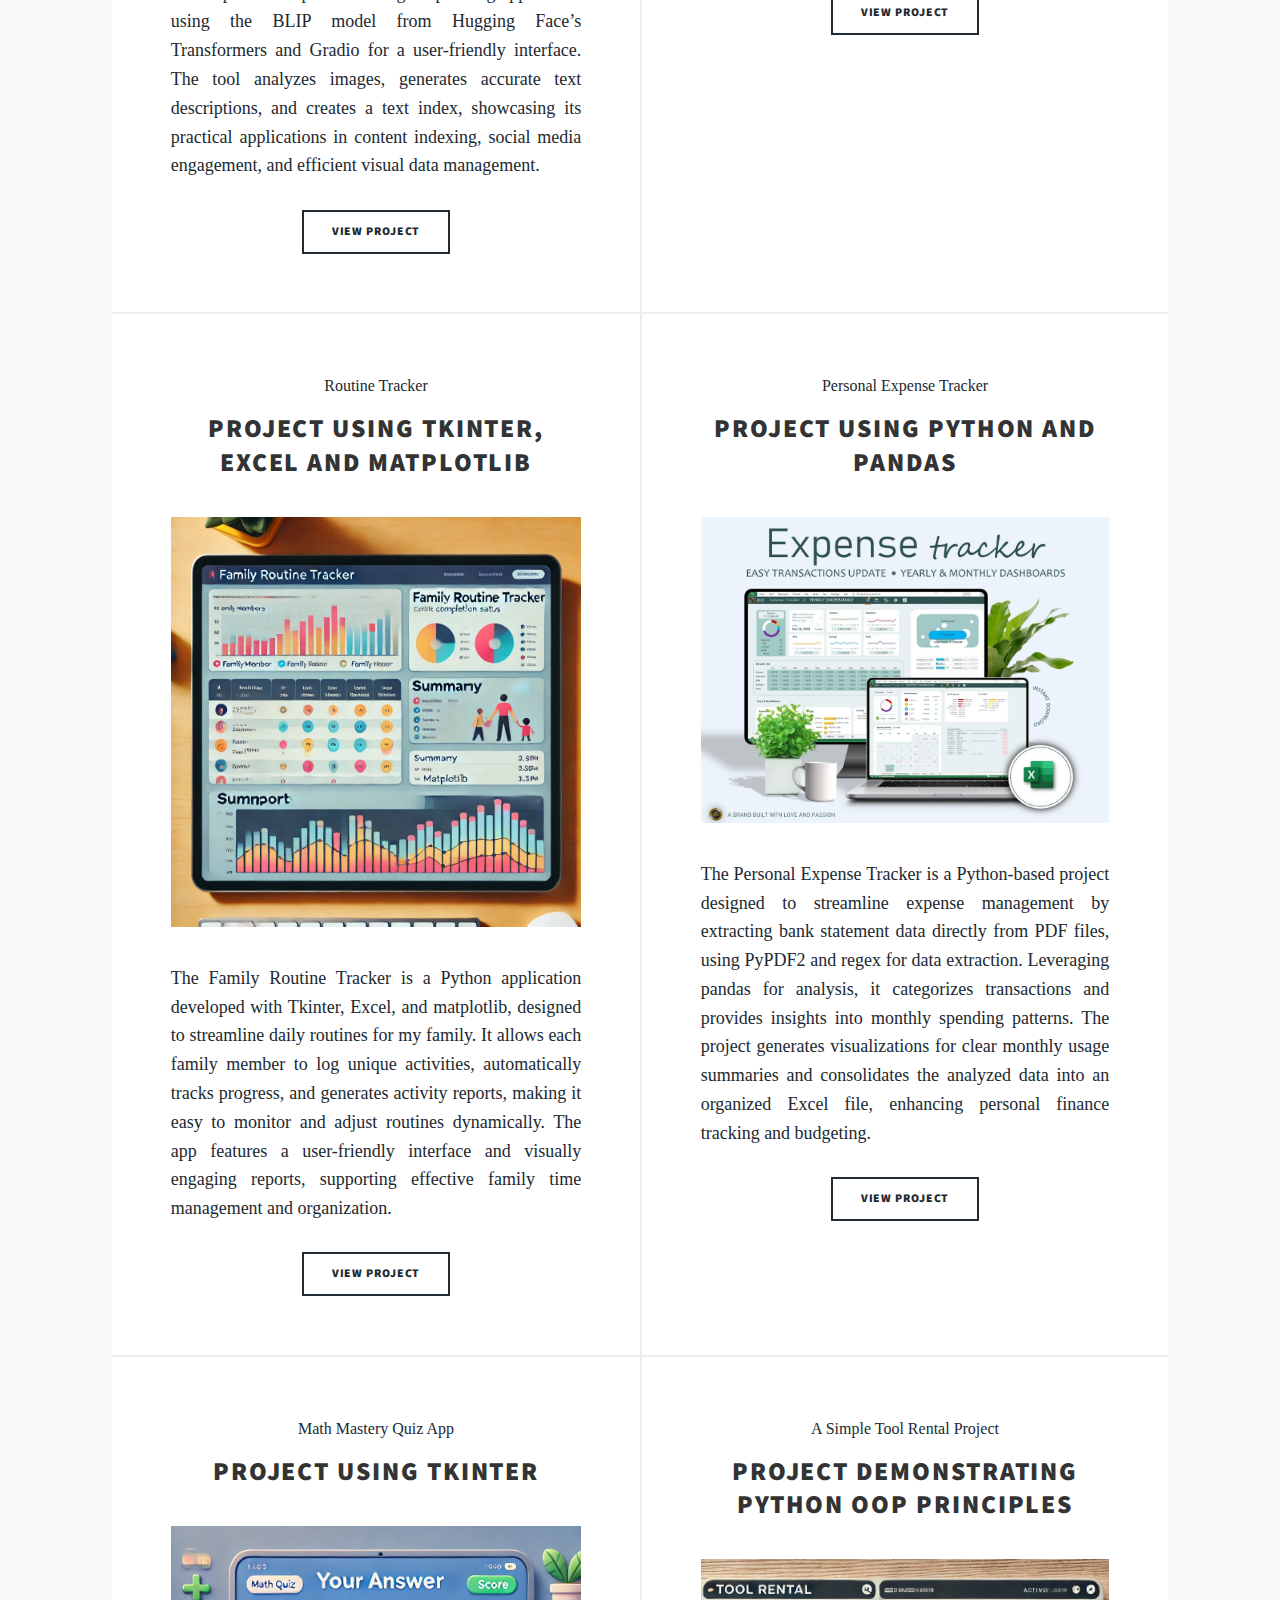
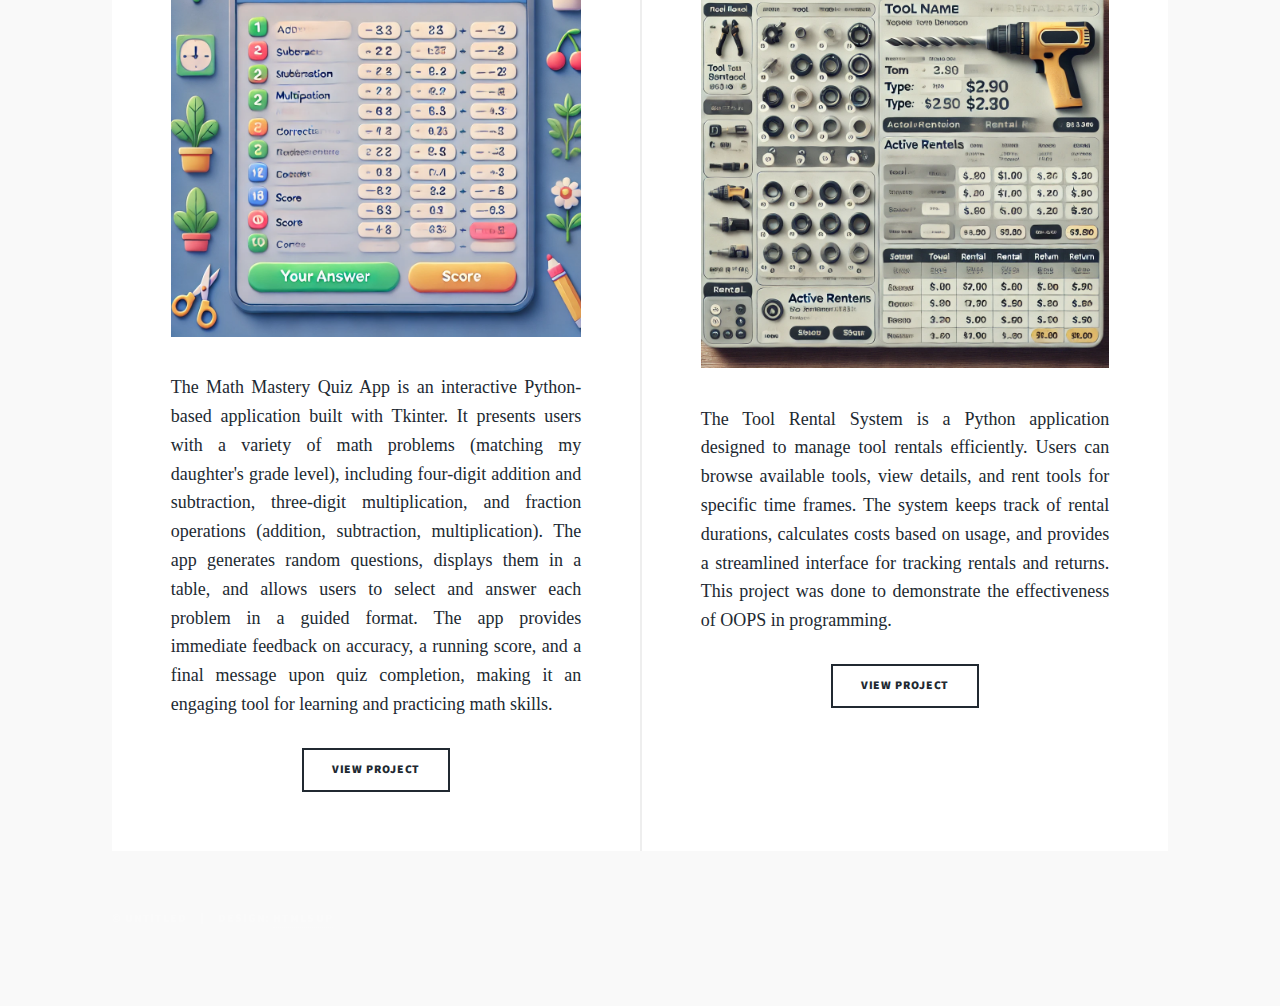
==== commit b36b1e68: "Added new portfolio items" ====
--- a/index.html
+++ b/index.html
@@ -69,10 +69,15 @@
 								<h3>About Me</h3>
 								<p style="font-style: normal; text-align: justify; font-size: 18px">
 									I am a passionate technologist with a robust foundation in Design and Verification of ASIC (Application Specific Integrated Circuits), now transitioning into the rapidly evolving field of software development.
-									My career began with a deep interest in technology, which led me to work as a QA Engineer, where I developed a solid foundation in quality assurance, testing processes, and ensuring the reliability of software and hardware systems. I then earned a master's degree in VLSI Design and joined Synopsys as an R&D Engineer. In that role, I specialized in verifying custom hardware systems such as Wireless Modems (2G/3G/LTE) and embedded MultiMedia Chips (eMMC), refining my skills in software development, quality control, and problem-solving.
-								
+								</p>
+									<p style="font-style: normal; text-align: justify; font-size: 18px">
+									
+									My career began with a deep interest in technology, which led me to work as a QA Engineer, where I developed a solid foundation in quality assurance, testing processes, and ensuring the reliability of software and hardware systems. I then earned a master's degree in VLSI Design and worked as a Verification Engineer. I specialized in verifying custom hardware systems such as Wireless Modems (2G/3G/LTE) and embedded MultiMedia Chips (eMMC), refining my skills in software development, quality control, and problem-solving.
+									</p>
+									<p style="font-style: normal; text-align: justify; font-size: 18px">								
 After taking a career break to focus on family, I remained engaged with the fast-evolving tech industry by pursuing online courses and hands-on projects. During the pandemic, I explored data analytics and AI, gaining proficiency in Python, and earned certifications like the IBM Data Analyst Professional and IBM AI Developer Professional.
-
+</p>
+<p style="font-style: normal; text-align: justify; font-size: 18px">
 Recently, I’ve expanded my expertise with specializations in AWS fundamentals, Generative AI, and large language models (LLMs), all of which have equipped me with the tools to thrive in software development, testing, data analysis, or ML/AI engineering roles. With a proven track record of adaptability and a passion for continuous learning, I’m excited to bring my diverse skill set to new challenges in the tech space.
 									
 								</p>
